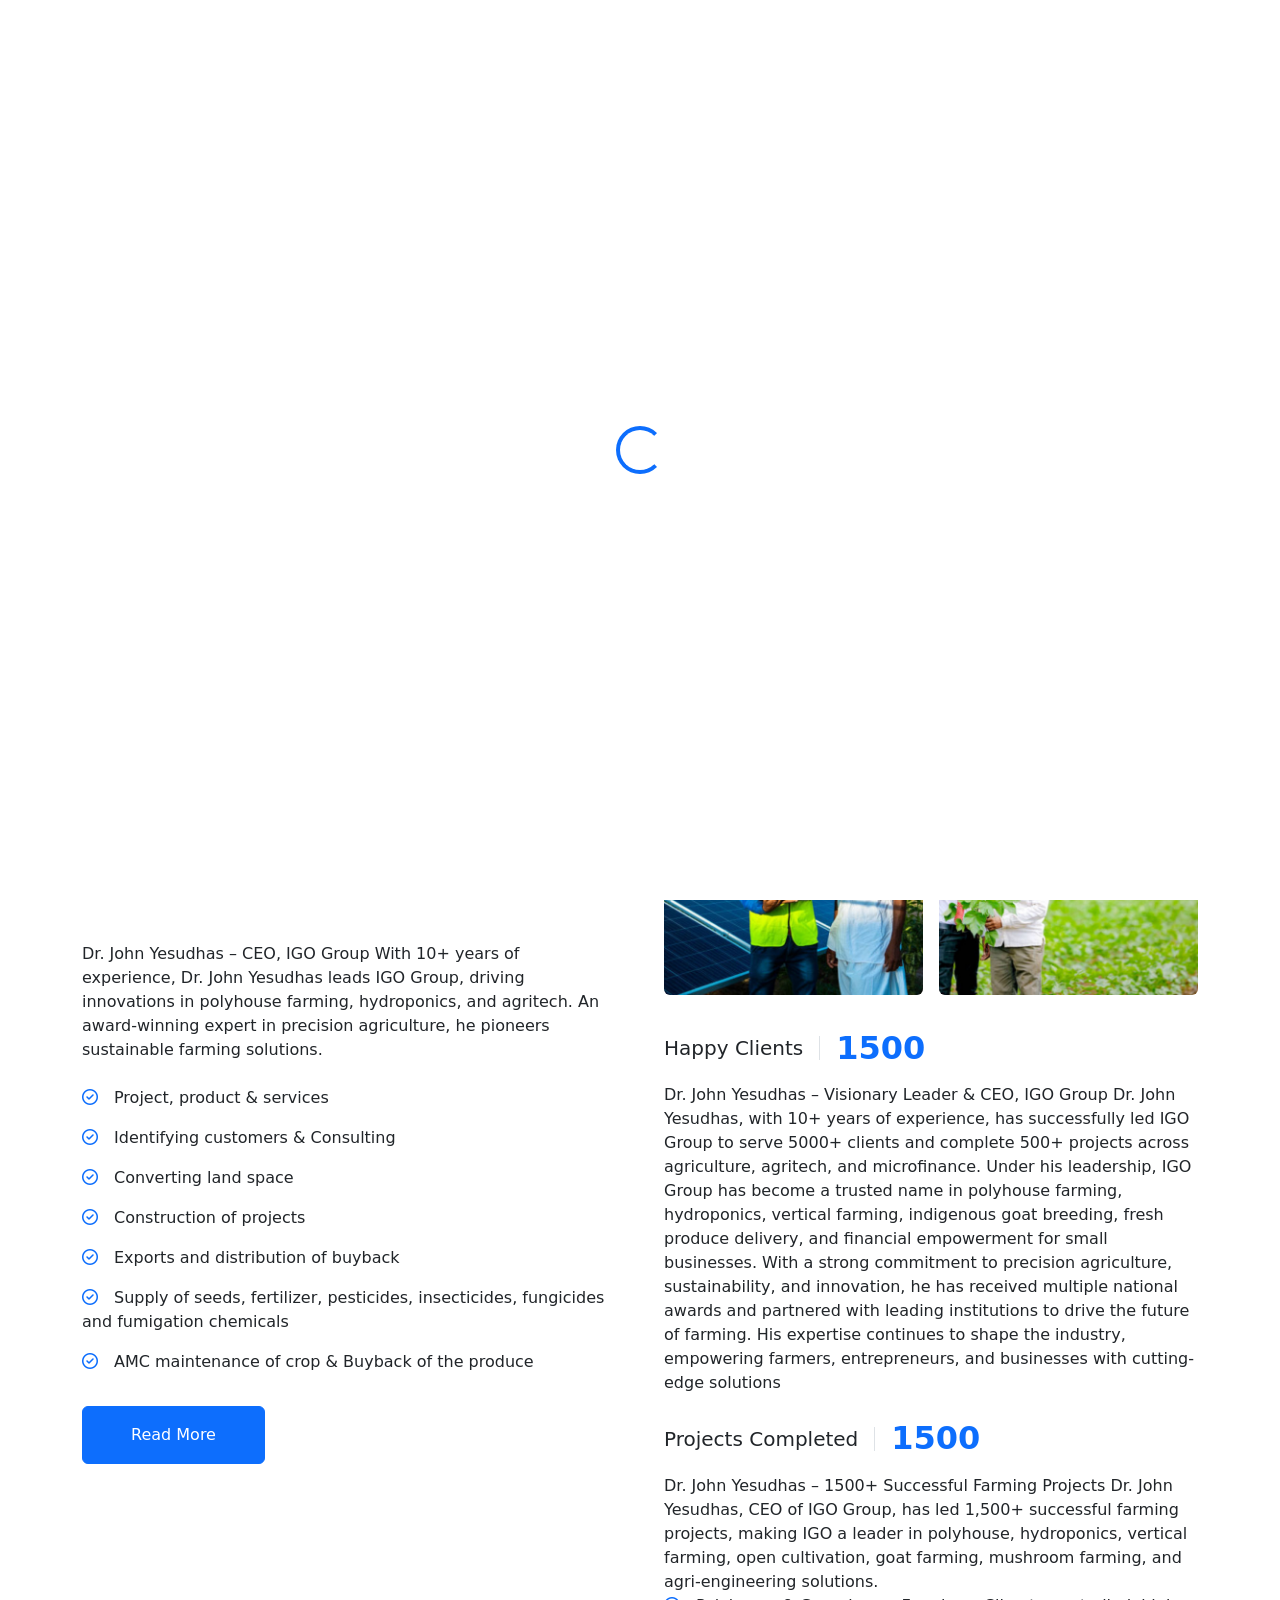
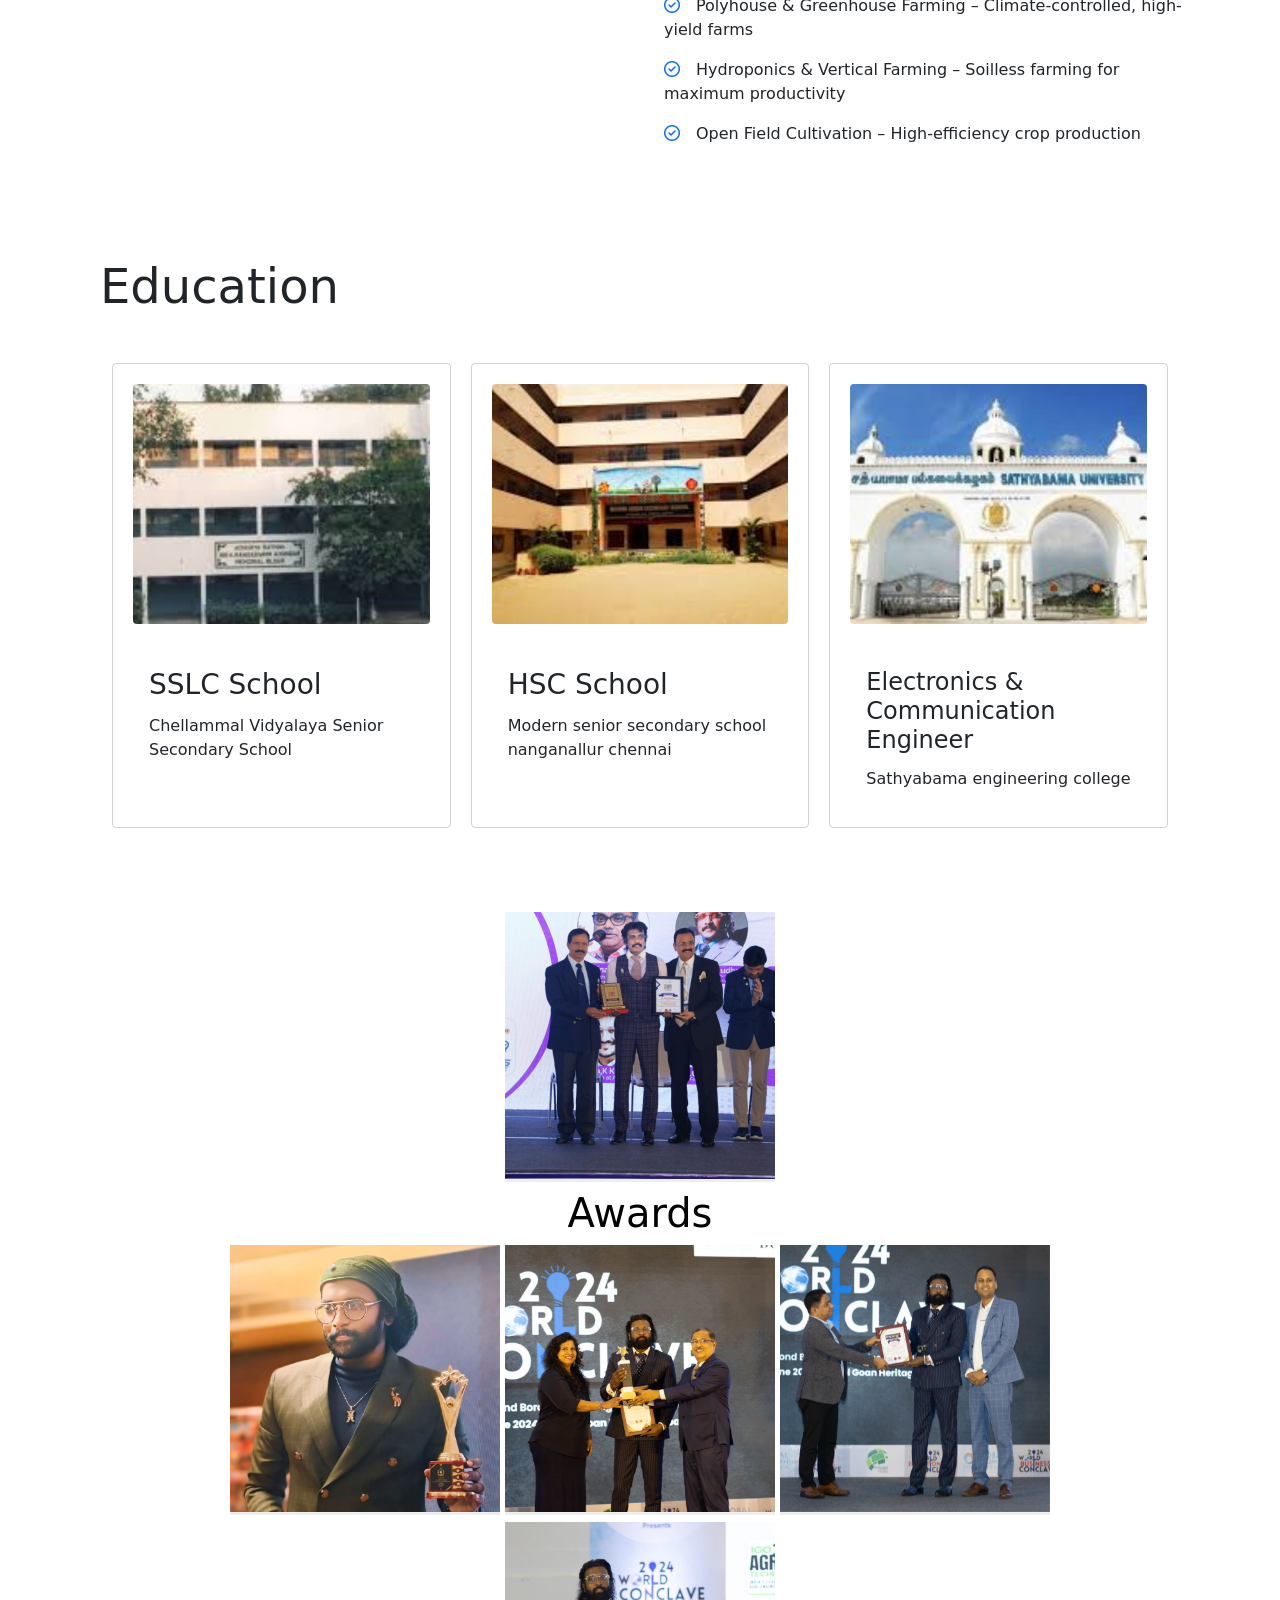
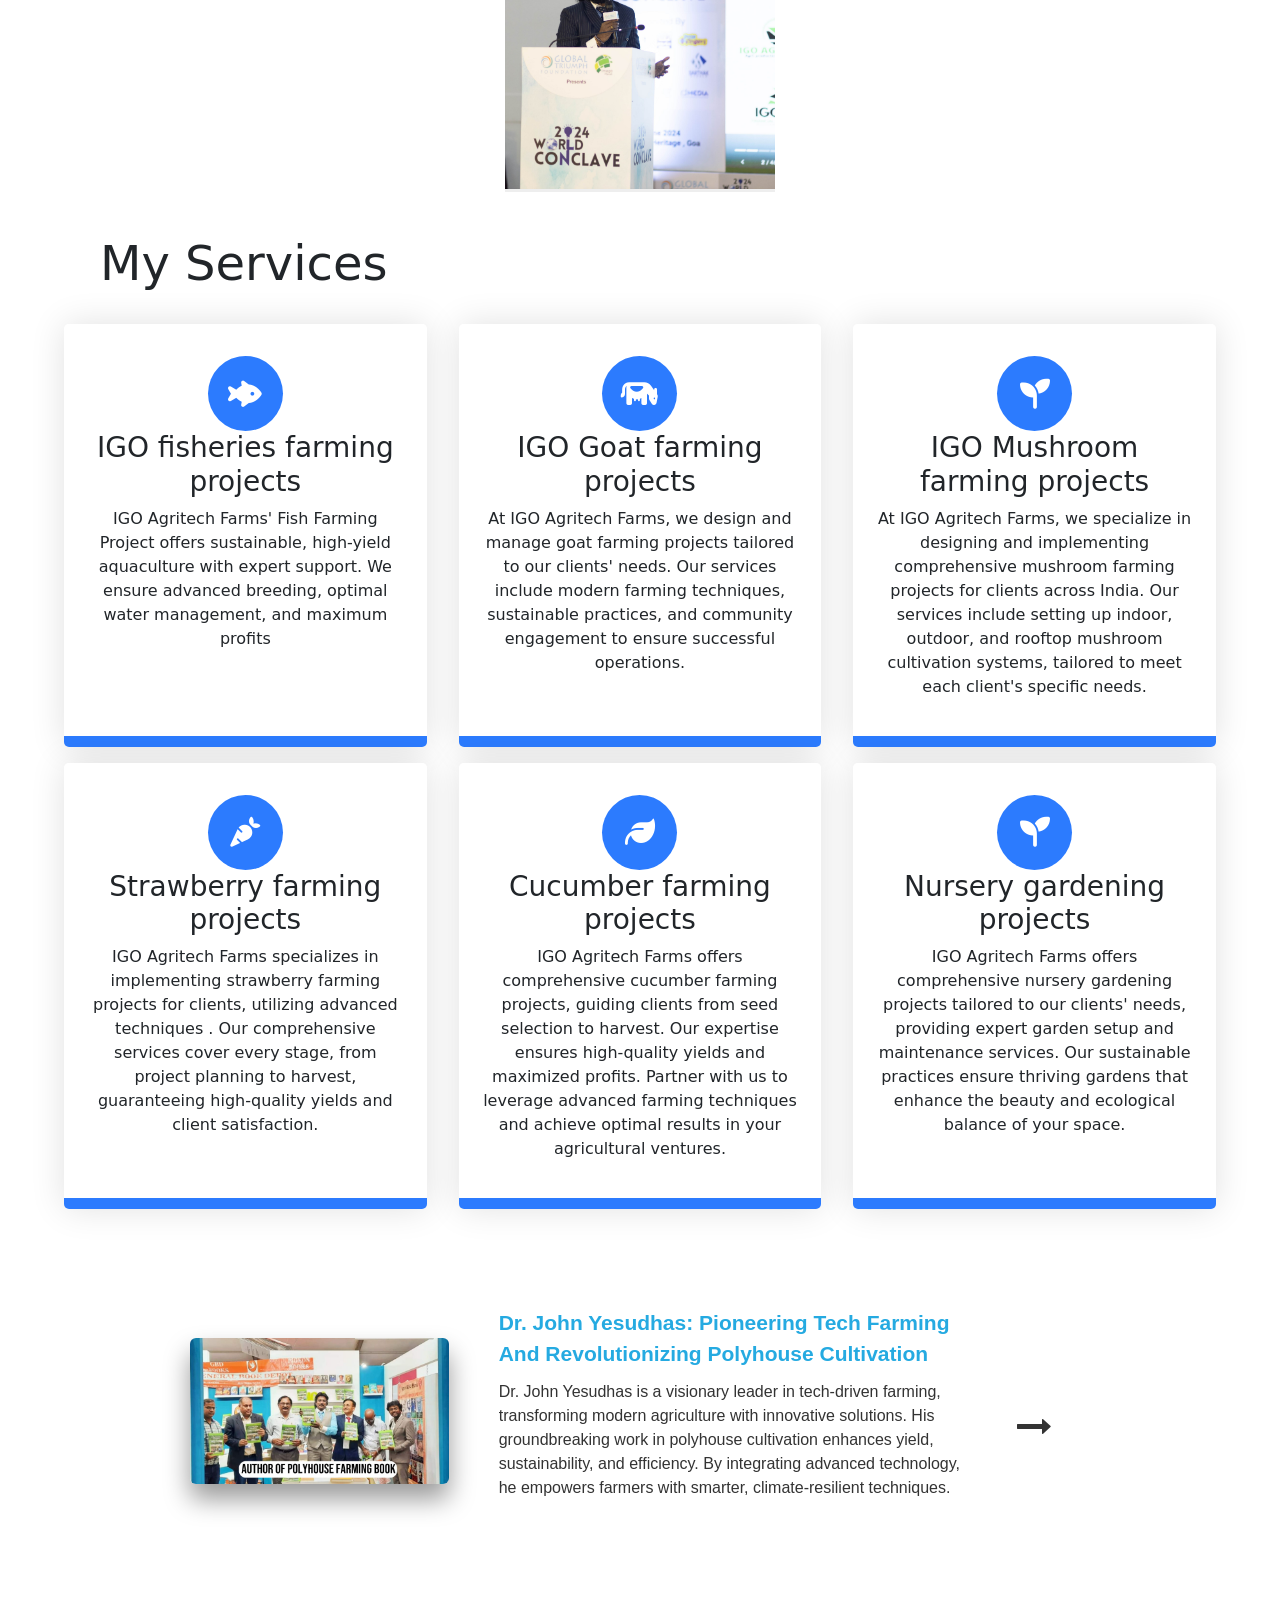
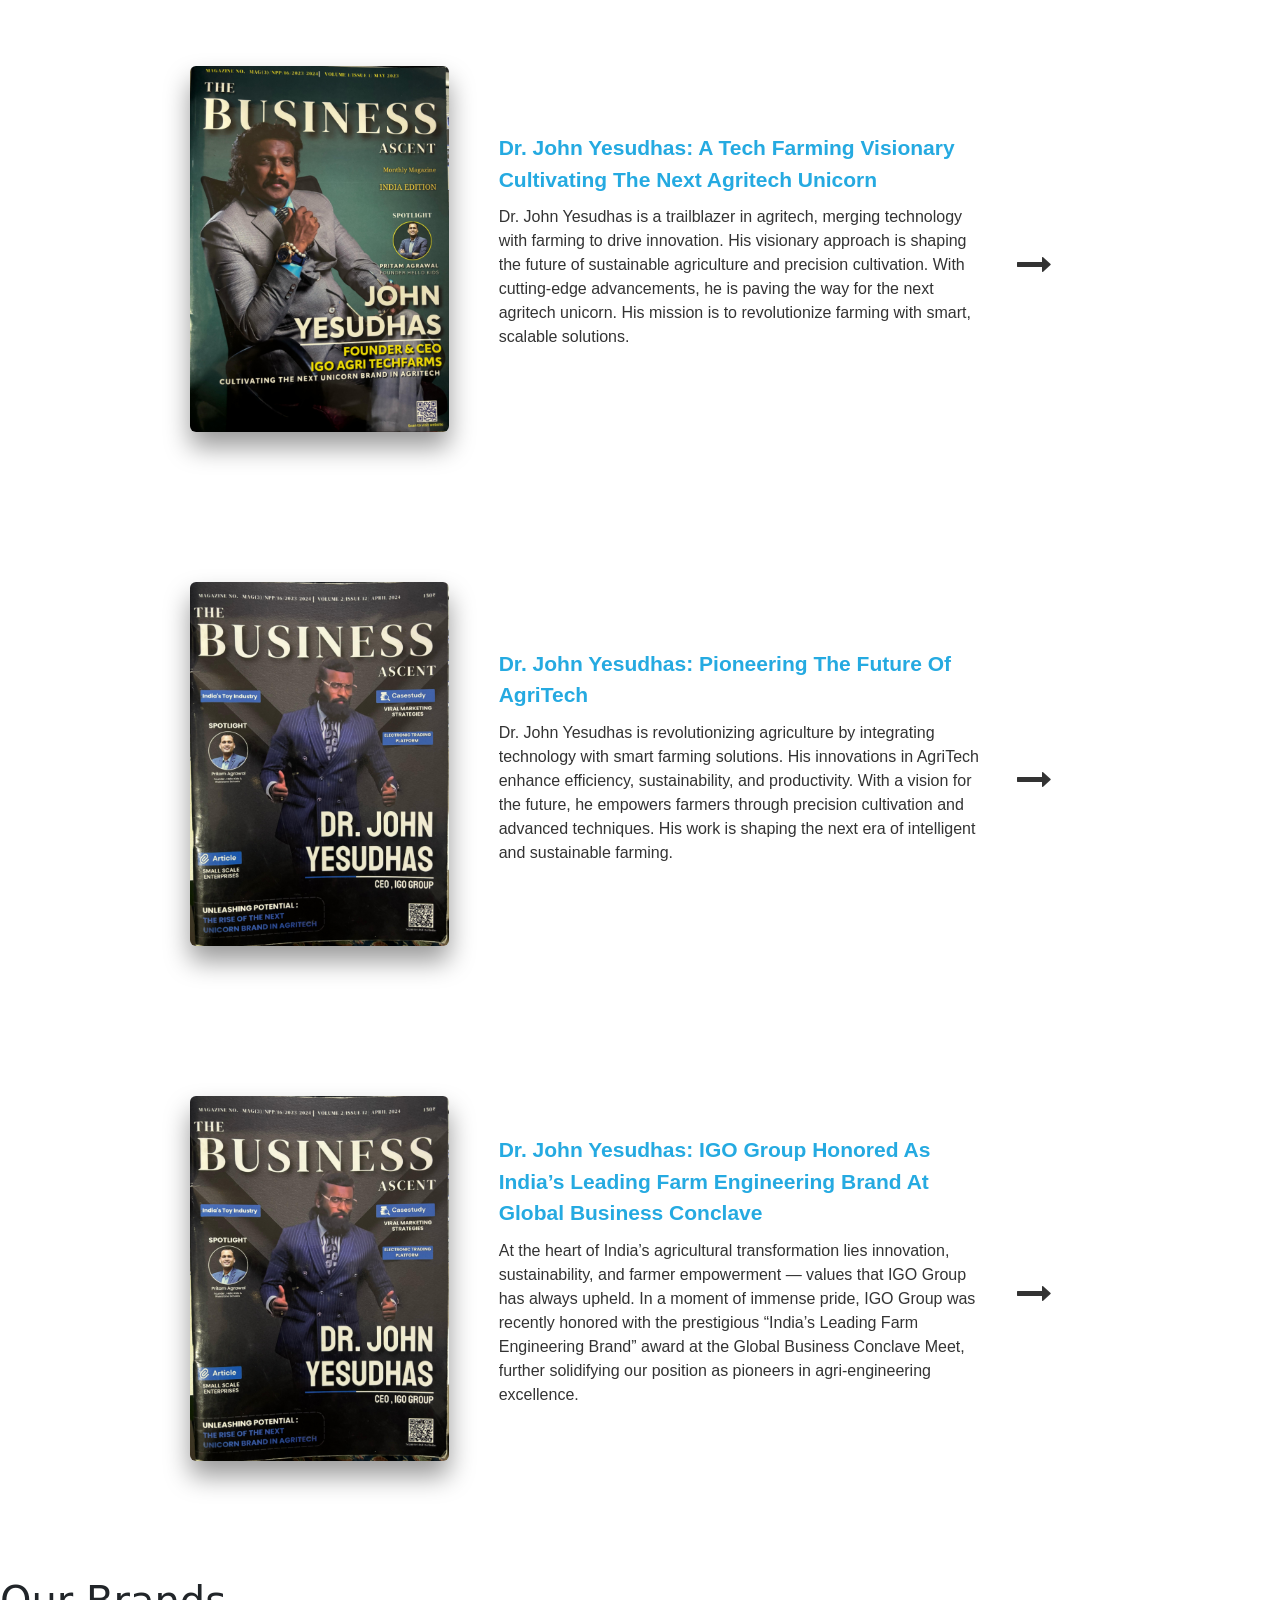
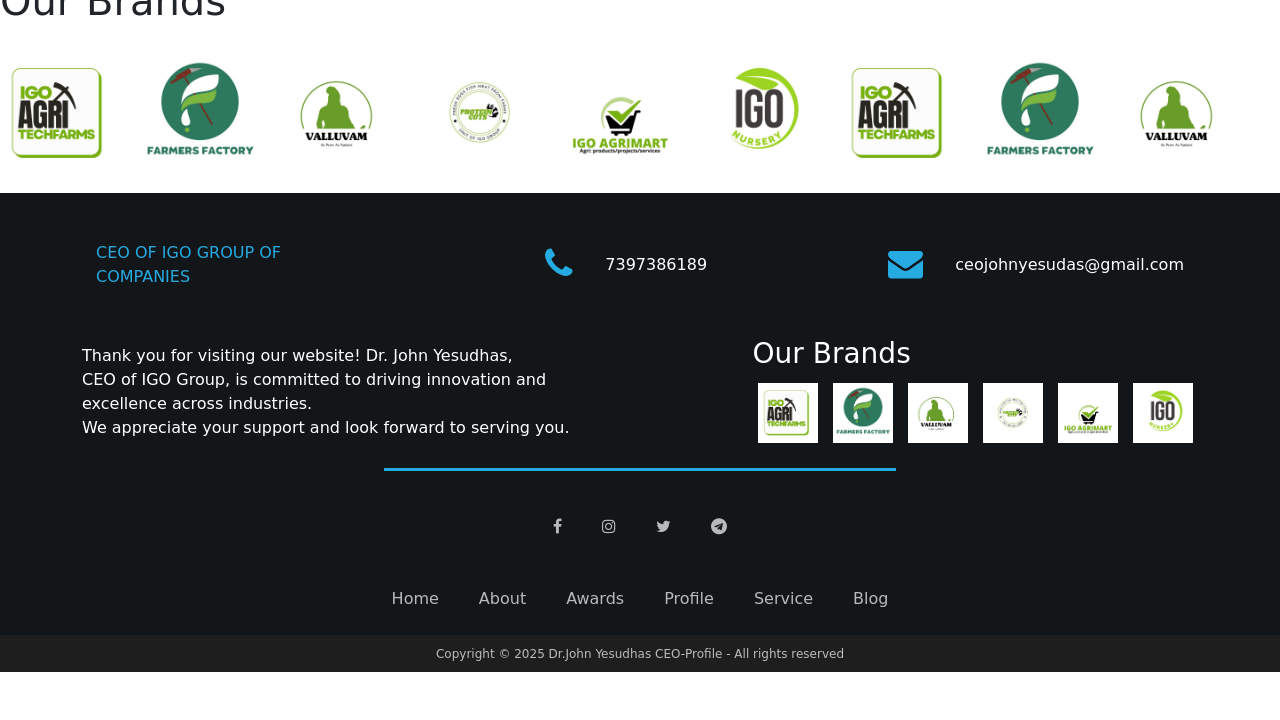
==== index.html @ 080559df "Update index.html" ====
<!DOCTYPE html>
<html lang="en">

<head>
  <meta charset="utf-8">
  <title>Top agritech CEO in India|Top agribusiness leaders 2025|best ceo in agri sector</title>
  <meta name="keywords" content="Best CEO in agriculture industry,Famous agriculture entrepreneurs in India,Top agriculture influencers in India,Best agriculture company CEO,Agritech industry leaders in India,Leaders in Indian agritech,Indian agriculture industry leaders,best agritech startups in india,Influential people in agriculture,innovative agriculture companies,successful farmers in india,top agriculture companies in india">
  <meta content="width=device-width, initial-scale=1.0" name="viewport">
  <meta content="" name="johnyesudhas">
  <meta content="" name="ceodrjohnyesudhas">

  <!-- Favicon -->
  <link href="img/favicon.ico" rel="icon">

  <!-- Google Web Fonts -->
  <link rel="preconnect" href="https://fonts.googleapis.com">
  <link rel="preconnect" href="https://fonts.gstatic.com" crossorigin>
  <link href="https://fonts.googleapis.com/css2?family=Open+Sans:wght@400;500;600;700;800&display=swap"
    rel="stylesheet">

  <!-- Icon Font Stylesheet -->
  <link href="https://cdnjs.cloudflare.com/ajax/libs/font-awesome/5.10.0/css/all.min.css" rel="stylesheet">
  <link href="https://cdn.jsdelivr.net/npm/bootstrap-icons@1.4.1/font/bootstrap-icons.css" rel="stylesheet">

  <!-- Libraries Stylesheet -->
  <link href="lib/animate/animate.min.css" rel="stylesheet">
  <link href="lib/lightbox/css/lightbox.min.css" rel="stylesheet">
  <link href="lib/owlcarousel/assets/owl.carousel.min.css" rel="stylesheet">

  <!-- Customized Bootstrap Stylesheet -->
  <link href="css/bootstrap.min.css" rel="stylesheet">
  <link rel="stylesheet" href="https://fonts.googleapis.com/css2?family=Poppins:wght@400;500;600&amp;display=swap">

  <!-- Template Stylesheet -->
  <link href="css/style.css" rel="stylesheet">
  <link rel="stylesheet" href="https://cdn.jsdelivr.net/npm/bootstrap@5.3.0/dist/css/bootstrap.min.css">
  <link rel="stylesheet" href="https://cdnjs.cloudflare.com/ajax/libs/font-awesome/6.0.0-beta3/css/all.min.css">
  <link rel="stylesheet" href="https://fonts.googleapis.com/css2?family=Poppins:wght@400;500;600&amp;display=swap"
    rel="stylesheet">
  <link rel="stylesheet" href="https://cdnjs.cloudflare.com/ajax/libs/font-awesome/6.7.2/css/all.min.css">
    <link href="blog.css"  rel="stylesheet">

    <link rel="stylesheet" href="https://cdnjs.cloudflare.com/ajax/libs/font-awesome/4.7.0/css/font-awesome.min.css">


  <style>
    #brand-slider {
      overflow: hidden;
      padding: 20px 0;
      background: #fff;
      white-space: nowrap;
      position: relative;
    }

    .slider6 {
      display: flex;
      align-items: center;
      width: 100%;
    }

    .slider6-items {
      display: flex;
      gap: 20px;
      animation: marquee 20s linear infinite;
      /* Adjust speed here */
    }

    .slider6-items img {
      width: 120px;
      /* Adjust size as needed */
      height: auto;
      object-fit: contain;
    }

    /* Smooth scrolling animation */
    @keyframes marquee {
      from {
        transform: translateX(0);
      }

      to {
        transform: translateX(-50%);
      }
    }

    #col {
      color: white;
    }


    #education {
      --space: 1.25rem;
      width: 90%;
      margin: 2rem auto;
      display: grid;
      gap: var(--space);
      grid-template-columns: repeat(auto-fill, minmax(20rem, 1fr));
    }

    .card {
      width: 100%;
      cursor: default;
      padding: var(--space);
      border-radius: 0.25rem;
      background-color: var(--sdcolor);
      transition: transform 0.3s ease-in-out;
    }

    .card:hover {
      transform: translateY(-0.5rem);
    }

    .card-img {
      width: 100%;
      height: 15rem;
      overflow: hidden;
      position: relative;
      border-radius: 0.25rem;
    }

    .card-img img {
      width: 100%;
      height: 100%;
      display: block;
      object-fit: cover;
      object-position: center;
    }

    .card-img figcaption {
      background-color: var(--ttcolor);
      color: var(--sdcolor);
      font-size: 0.85rem;
      padding: 0.5rem 0.75rem;
      width: 100%;
      position: absolute;
      bottom: 0;
    }

    .card-title {
      text-transform: capitalize;
      margin: 0.75rem 0;
    }

    .container1 {
      width: 100%;
      max-width: 870px;
      margin: 0 auto;
    }

    .about-awardsbox {
      margin: 20px;
      color: black;
    }

    .grid2 {
      border-radius: 8px;
      background: url(http://api.thumbr.it/whitenoise-361x370.png?background=d6d6d6ff&noise=626262&density=18&opacity=36);
      overflow: hidden;
      width: 100%;
      max-width: 1920px;
      list-style: none;
      text-align: center;
      box-sizing: border-box;
      -moz-box-sizing: border-box;
      -webkit-box-sizing: border-box;
    }

    .grid2 figure {
      position: relative;
      z-index: 1;
      display: inline-block;
      overflow: hidden;
      margin: 0px;
      width: 270px;
      height: 270px;
      text-align: center;
    }

    .grid2 figure img {
      position: relative;
      display: block;
      margin: 0 auto;
    }

    .grid2 figure figcaption {
      /*text-transform: uppercase;*/
      font-size: 1.25em;
      -webkit-backface-visibility: hidden;
      backface-visibility: hidden;
    }

    .grid2 figure figcaption::before,
    .grid2 figure figcaption::after {
      pointer-events: none;
    }

    .grid2 figure figcaption,
    .grid2 figure a {
      position: absolute;
      top: 0;
      left: 0;
      width: 100%;
      height: 100%;
    }

    /* Anchor will cover the whole item by default */
    /* For some effects it will show as a button */
    .grid2 figure a {
      z-index: 1000;
      text-indent: 200%;
      white-space: nowrap;
      font-size: 0;
      opacity: 0;
    }

    .grid2 figure h2 {
      font-weight: 300;
    }

    .grid2 figure h2 span {
      font-weight: 800;
    }

    .grid2 figure h2,
    .grid2 figure p {
      margin: 0;
    }

    .grid2 figure p {
      padding-top: 20px;
      padding-left: 30px;
      padding-right: 30px;
      letter-spacing: 1.2px;
      font-size: 72.5%;
      font-weight: bold;
    }

    /*---------------*/
    /***** Oscar *****/
    /*---------------*/
    figure.effect-oscar {
      cursor: pointer;
    }

    figure.effect-oscar img {
      top: 50%;
    }

    figure.effect-oscar figcaption {
      /*-webkit-transition: background-color 0.75s;
	transition: background-color 0.75s;*/
      -webkit-transition: all 0.75s;
      transition: all 0.75s;
      background: rgba(90, 90, 90, 0.1);
    }

    figure.effect-oscar figcaption::before {
      position: absolute;
      top: 30px;
      right: 30px;
      bottom: 30px;
      left: 30px;
      border: 1px solid #e0e0e0;
      content: '';
    }

    figure.effect-oscar h2 {
      transform: scale(0);
      font-size: 3.438em;
      -webkit-transition: -webkit-transform 0.35s;
      transition: transform 0.35s;
      -webkit-transform: translate3d(0, 100%, 0);
      transform: translate3d(0, 100%, 0);
    }

    figure.effect-oscar figcaption::before,
    figure.effect-oscar p {
      opacity: 0;
      -webkit-transition: opacity 0.35s, -webkit-transform 0.35s;
      transition: opacity 0.35s, transform 0.35s;
      -webkit-transform: scale(0);
      transform: scale(0);
    }

    figure.effect-oscar:hover h2 {
      transform: scale(0);
      font-size: large;
      -webkit-transform: translate3d(0, 0, 0);
      transform: translate3d(0, 0, 0);
    }

    figure.effect-oscar:hover figcaption::before,
    figure.effect-oscar:hover p {
      opacity: 1;
      -webkit-transform: scale(1);
      transform: scale(1);
    }

    figure.effect-oscar:hover figcaption {
      background-color: rgba(255, 255, 255, .75);
      -webkit-transition: all 0.75s;
      transition: all 0.75s;
      transform: scale(1);
    }

    figure.effect-oscar:hover img {
      opacity: 0.1;
    }

    @media screen and (max-width: 41.5em) {
      .grid figure {
        width: 100%;
      }
    }

    #services {
      height: 100vh;
      width: 100%;
      display: grid;
    

    }

    .row {
      display: flex;
      flex-wrap: wrap;
    } 

     .column {
      width: 100%;
      padding: 0 1em 1em 1em;
      text-align: center;
    }

    .card7 {
      width: 100%;
      height: 100%;
      padding: 2em 1.5em;
      background: linear-gradient(#ffffff 50%, #2c7bfe 50%);
      background-size: 100% 200%;
      background-position: 0 2.5%;
      border-radius: 5px;
      box-shadow: 0 0 35px rgba(0, 0, 0, 0.12);
      cursor: pointer;
      transition: 0.5s;
    }

    #text-head {
      font-size: 20px;
      font-weight: 600;
      color: #1f194c;
      margin: 1em 0;
    }

    #text-content {
      color: #575a7b;
      font-size: 15px;
      line-height: 1.6;
      letter-spacing: 0.03em;
    }

    .icon-wrapper {
      background-color: #2c7bfe;
      position: relative;
      margin: auto;
      font-size: 30px;
      height: 2.5em;
      width: 2.5em;
      color: #ffffff;
      border-radius: 50%;
      display: grid;
      place-items: center;
      transition: 0.5s;
    }

    .card7:hover {
      background-position: 0 100%;
    }

    .card7:hover .icon-wrapper {
      background-color: #ffffff;
      color: #2c7bfe;
    }

    .card7:hover h3 {
      color: #ffffff;
    }

    .card7:hover p {
      color: #f0f0f0;
    }

    @media screen and (min-width: 768px) {
      section {
        padding: 0 2em;
      }

      .column {
        flex: 0 50%;
        max-width: 50%;
      }
    }

    @media screen and (min-width: 992px) {
      section {
        padding: 1em 3em;
      }

      .column {
        flex: 0 0 33.33%;
        max-width: 33.33%;
      }
    }
    
    .img-blog {
    width: 100%;
    vertical-align: middle;

}

.blog-item img {
    display: block;
}

.blog-item a {
    display: flex;
    padding: 50px;
    overflow: hidden;
    align-items: center;
    max-width: 1000px;
    margin: auto;
    color: #333;
    font-family: 'Lato', sans-serif;
    font-size: 16px;
    border-radius: 6px;
    margin-bottom: 50px;
    text-decoration: none;
    -webkit-transition: all .3s ease;
    transition: all .3s ease;
}

.blog-item a:hover {
    box-shadow: 0 10px 50px 0 rgba(0, 0, 0, 0.2);
    -webkit-transition: all .3s ease;
    transition: all .3s ease;
}

.blog-item .icon {
    width: 35%;
    object-fit: cover;
    margin-right: 50px;
    border-radius: 6px;
    overflow: hidden;
    box-shadow: 0 15px 26px rgba(0, 0, 0, 0.4);
}

.blog-item .content {
    width: 65%;
}

.blog-item .content .title {
    font-size: 21px;
    text-transform: capitalize;
    color: #25aae1;
    font-weight: 600;
    font-family: 'Lato', sans-serif;
}



.blog-item .content .title .blog-date {
    font-size: 12px;
    margin-left: 20px;
    color: #333;
    font-family: 'Lato', sans-serif;
}

.blog-item .content .title .blog-date:before {
    content: '/';
    color: #2bb673;
    font-size: 25px;
    top: auto;
    position: relative;
    margin-right: 10px;
}

.blog-item .content .rounded {
    margin-left: 0;
    margin-top: 10px;
    margin-bottom: 10px;
}

.blog-item .item-arrow {
    height: 20px;
    width: 15%;
    position: relative;
    text-align: center;
    font-size: 35px;
    left: 0;
    -webkit-transition: all .3s ease;
    transition: all .3s ease;
}

.blog-item a:hover>.item-arrow {
    /*padding-left: 40px;*/
    color: #25aae1;
    left: 30px;
    -webkit-transition: all .3s ease;
    transition: all .3s ease;
}

.rounded {

    border-radius: 6px;
    background-image: linear-gradient(to right, #25aae1, #40e495);
    /* background: #2bb769; */
    margin-left: 0;
    margin-top: 10px;
    margin-bottom: 10px;
}

@media screen and (max-width: 768px) {

    #p-content1 {
        margin: 0;
        /* Removes default margin */
        padding-right: 20px;
        /* Adds spacing */
        max-width: 100% !important;
        /* Adjust width to balance layout */
    }

    .blog-item .content {
        width: 100%;
        margin-top: 35px;
    }

    .blog-item .content .title {
        font-size: 18px;
    }

    .blog-item .item-arrow {
        margin: auto;
    }

    .blog-item .icon {
        width: 100%;
    }

    .blog-item .icon img {
        width: 100%;
        height: 150px;
        object-fit: cover;
    }

    .blog-item {
        width: 92%;
        margin: auto;
    }

    .blog-item a {
        display: block;
        padding: 30px;
    }

    .head-blog {
        text-align: center;
        text-transform: uppercase;
        margin-top: 13px;
        margin-bottom: auto;

    }

}
a {
    text-decoration: none;
    outline: none !important;
    color: #fff;
}

.border-shape1 {
    background: #25AAE1;
    color: #fff;
    display: block;
    height: 3px;
    left: 0;
    margin: 20px auto;
    position: relative;
    right: 0;
    text-align: center;
    top: 0;
    width: 80px;
}

.border-shape1:before {
    background: #25aae1;
    bottom: 0;
    content: "";
    height: 1px;
    left: 80px;
    margin: 0 auto;
    position: absolute;
    text-align: center;
    top: 1px;
    width: 100px;
}

.border-shape1::after {
    background: #25AAE1;
    bottom: 0;
    content: "";
    height: 1px;
    margin: 0 auto;
    position: absolute;
    right: 80px;
    text-align: center;
    top: 1px;
    width: 100px;
}


/*FOOTER*/
footer {
    width: 100%;
    background-color: #121619;
    color: #fff;
}

.top_header1 {
    padding: 2rem;
    display: flex;
    align-items: center;
    justify-content: center;
    position: relative;
}

.top_header1 section {
    display: flex;
    align-items: center;
    justify-content: center;
    width: 100%;
}

.top_header1 span {
    padding: 0 1rem;
}

.top_header1 .fa {
    color: #25aae1;
    font-size: 35px;
}

footer .border-shape1 {
    width: 40%;
}
/* 
footer .border-shape::before {
    width: 100%;
    left: 120px;
}

footer .border-shape::after {
    width: 100%;
    right: 120px;
} */

footer .bottom_content section {
    padding: 1.5rem 2rem;
    display: flex;
    align-items: center;
    justify-content: Center;
}

.bottom_content a {
    margin: 0 20px;
    color: rgba(255, 255, 255, 0.7);
    transition: 0.5s;
}

.bottom_content a:hover {
    color: #25AAE1;
}


.copyright {
    padding: 0.8em 0;
    background-color: #1e1e1e;
    text-align: center;
    color: rgba(255, 255, 255, 0.7);
    font-size: 12px;
}




@media (max-width:820px) {
    .top_header1 {
        padding: 1rem;
        display: block;
    }
    

    .top_header1 section {
        margin: 40px 0;
        align-items: left;
        justify-content: left;
    }

    footer .bottom_content section {
        padding: 1rem;
        display: block;
    }

    footer .bottom_content section a {
        padding: 1rem;
        font-size: 12px;
        margin: 0 5px;
        display: inline-block;
    }
}
.p-brand1 .container {
display: flex;
align-items: center;
justify-content: space-between;
flex-wrap: wrap; /* Ensures responsiveness */
}

#p-content1 {
margin: 0; /* Removes default margin */
padding-right: 20px; /* Adds spacing */
max-width: 50%; /* Adjust width to balance layout */
}

.p-brand1 img {
margin: 5px; /* Adds spacing between images */
}

/* Hide navbar when scrolling */
.hidden-navbar {
  transform: translateY(-100%);
  transition: transform 0.3s ease-in-out;
}

/* Mobile Navbar - Hidden by default */
@media (max-width: 991px) {
  #navbarCollapse {
    position: absolute;
    top: 60px;
    left: 0;
    width: 100%;
    background: white;
    box-shadow: 0 2px 10px rgba(0, 0, 0, 0.1);
    padding: 10px;
    display: none; /* Hide menu initially */
  }

  /* Show navbar when toggled */
  .show-navbar #navbarCollapse {
    display: block;
  }

  /* ☰ Menu Button Styling */
  .navbar-toggler {
    display: block;
    font-size: 24px;
    cursor: pointer;
  }

  /* ❌ Close Button */
  .btn-close {
    position: absolute;
    top: 10px;
    right: 15px;
    font-size: 20px;
    cursor: pointer;
  }
}
  </style>
</head>

<body data-bs-spy="scroll" data-bs-target=".navbar" data-bs-offset="51">
  <!-- Spinner Start -->
  <div id="spinner"
    class="show bg-white position-fixed translate-middle w-100 vh-100 top-50 start-50 d-flex align-items-center justify-content-center">
    <div class="spinner-border text-primary" style="width: 3rem; height: 3rem;" role="status">
      <span class="sr-only">Loading...</span>
    </div>
  </div>
  <!-- Spinner End -->


  <!-- Navbar Start -->

  <nav class="navbar navbar-expand-lg bg-white navbar-light fixed-top shadow py-lg-0 px-4 px-lg-5" id="mainNavbar">
    <div class="container-fluid">
      
      <!-- Mobile Brand -->
      <a href="index.html" class="navbar-brand d-block d-lg-none">
        <h1 class="text-primary fw-bold m-0">CEO Profile</h1>
      </a>
  
      <!-- ☰ Menu Button (Initially Visible) -->
      <button class="navbar-toggler d-lg-none" id="navToggler">
        <span class="navbar-toggler-icon"></span>
      </button>
  
      <!-- ❌ Close Button (Initially Hidden) -->
      <button class="btn-close d-none" id="closeNav"></button>
  
      <!-- Navbar Links -->
      <div class="collapse navbar-collapse" id="navbarCollapse">
        <ul class="navbar-nav ms-auto">
          <li class="nav-item"><a href="#home" class="nav-link page-link">Home</a></li>
          <li class="nav-item"><a href="#about" class="nav-link page-link">About</a></li>
          <li class="nav-item"><a href="#awards" class="nav-link page-link">Awards</a></li>
        </ul>
  
        <!-- Center Profile (Desktop Only) -->
        <a href="index.html" class="navbar-brand bg-secondary py-2 px-4 mx-3 d-none d-lg-block text-center">
          <h1 class="text-primary fw-bold m-0">Profile</h1>
        </a>
  
        <ul class="navbar-nav me-auto">
          <li class="nav-item"><a href="#igo-services" class="nav-link page-link">Services</a></li>
          <li class="nav-item"><a href="#blog" class="nav-link page-link">Blog</a></li>
        </ul>
      </div>
    </div>
  </nav>
<script>
  let lastScrollTop = 0;
const navbar = document.getElementById("mainNavbar");
const toggler = document.getElementById("navToggler");
const closeNav = document.getElementById("closeNav");
const navbarCollapse = document.getElementById("navbarCollapse");

// Hide navbar when scrolling down
window.addEventListener("scroll", function () {
  let currentScroll = window.scrollY;
  if (currentScroll > lastScrollTop) {
    navbar.classList.add("hidden-navbar");
  } else {
    navbar.classList.remove("hidden-navbar");
  }
  lastScrollTop = currentScroll;
});

// Show navbar when clicking the menu button (☰)
toggler.addEventListener("click", function () {
  navbarCollapse.style.display = "block"; // Show the menu
  toggler.classList.add("d-none"); // Hide ☰ button
  closeNav.classList.remove("d-none"); // Show ❌ button
});

// Hide navbar when clicking the close button (❌)
closeNav.addEventListener("click", function () {
  navbarCollapse.style.display = "none"; // Hide the menu
  closeNav.classList.add("d-none"); // Hide ❌ button
  toggler.classList.remove("d-none"); // Show ☰ button
});

// Ensure navbar is always visible on desktop
window.addEventListener("resize", function () {
  if (window.innerWidth > 991) {
    navbarCollapse.style.display = "block"; // Show menu on desktop
    toggler.classList.add("d-none"); // Hide ☰ button on desktop
    closeNav.classList.add("d-none"); // Hide ❌ button on desktop
  } else {
    navbarCollapse.style.display = "none"; // Hide menu on mobile
    toggler.classList.remove("d-none"); // Show ☰ button on mobile
  }
});

</script>  
  
  
  <!-- Navbar End -->


  <!-- Header Start -->
  <div class="container-fluid bg-light my-6 mt-0" id="home">
    <div class="container">
      <div class="row g-5 align-items-center">
        <div class="col-lg-6 py-6 pb-0 pt-lg-0">
          <h3 class="text-primary mb-3" id="col">I'm</h3>
          <h1 class="display-3 mb-3">Dr.John Yesudhas</h1>
          <h2 class="typed-text-output d-inline"></h2>
          <div class="typed-text d-none"> CEO of IGO Group,Techfarming Expert,IGMA CORE Committee
          </div>
          <div class="d-flex align-items-center pt-5">
            <!-- <a href="" class="btn btn-primary py-3 px-4 me-5">Download CV</a> -->
            <div class="d-flex align-items-center pt-5">
              <button type="button" class="btn-play" data-bs-toggle="modal"
                data-src="https://www.youtube.com/embed/Gy44COGEGD0" data-bs-target="#videoModal">
                <span></span>
              </button>
              <h5 class="ms-4 mb-0 d-none d-sm-block">Play Video</h5>
            </div>

            <div class="modal modal-video fade" id="videoModal" tabindex="-1" aria-labelledby="exampleModalLabel"
              aria-hidden="true">
              <div class="modal-dialog">
                <div class="modal-content rounded-0">
                  <div class="modal-header">
                    <h3 class="modal-title" id="exampleModalLabel">YouTube Video</h3>
                    <button type="button" class="btn-close" data-bs-dismiss="modal" aria-label="Close"></button>
                  </div>
                  <div class="modal-body">
                    <div class="ratio ratio-16x9">
                      <iframe class="embed-responsive-item" src="" id="video" allow="autoplay"
                        allowscriptaccess="always" allowfullscreen></iframe>
                    </div>
                  </div>
                </div>
              </div>
            </div>

          </div>
        </div>
        <div class="col-lg-6">
          <img class="img-fluid" src="img/profile.jpg" alt="">
        </div>
      </div>

    </div>
  </div>

  <!-- Header End -->


  <!-- Video Modal Start -->
  <script>
    document.addEventListener("DOMContentLoaded", function() {
      var videoModal = document.getElementById("videoModal");
      var videoIframe = document.getElementById("video");

      videoModal.addEventListener("show.bs.modal", function(event) {
        var button = event.relatedTarget; // Get button that triggered the modal
        var videoSrc = button.getAttribute("data-src"); // Get video URL

        if (videoSrc) {
          videoIframe.src = videoSrc + "?autoplay=1&rel=0&modestbranding=1";
        }
      });

      videoModal.addEventListener("hidden.bs.modal", function() {
        videoIframe.src = ""; // Stop video when modal closes
      });
    });
  </script>

  <!-- Video Modal End -->


  <!-- About Start -->
  <div class="container-xxl py-6" id="about">
    <div class="container">
        <div class="row g-5">
            <div class="col-lg-6 wow fadeInUp" data-wow-delay="0.1s">
                <div class="d-flex align-items-center mb-5">
                    <div class="years flex-shrink-0 text-center me-4">
                        <h1 class="display-1 mb-0">10</h1>
                        <h5 class="mb-0">Years</h5>
                    </div>
                    <h3 class="lh-base mb-0">of working experience in agriculture</h3>
                </div>
                <p class="mb-4">Dr. John Yesudhas – CEO, IGO Group With 10+ years of experience, Dr. John Yesudhas leads IGO Group, driving innovations in polyhouse farming, hydroponics, 
                  and agritech. An award-winning expert in precision agriculture, he pioneers sustainable farming solutions.</p>
                <p class="mb-3"><i class="far fa-check-circle text-primary me-3"></i>Project, product & services</p>
                <p class="mb-3"><i class="far fa-check-circle text-primary me-3"></i>Identifying customers & Consulting</p>
                <p class="mb-3"><i class="far fa-check-circle text-primary me-3"></i>Converting land space</p>
                <p class="mb-3"><i class="far fa-check-circle text-primary me-3"></i>Construction of projects</p>
                <p class="mb-3"><i class="far fa-check-circle text-primary me-3"></i>Exports and distribution of buyback</p>
                <p class="mb-3"><i class="far fa-check-circle text-primary me-3"></i>Supply of seeds, fertilizer, pesticides, insecticides, fungicides and fumigation chemicals</p>
                <p class="mb-3"><i class="far fa-check-circle text-primary me-3"></i>AMC maintenance of crop & Buyback of the produce</p>
                <a class="btn btn-primary py-3 px-5 mt-3" href="">Read More</a>
            </div>
            <div class="col-lg-6 wow fadeInUp" data-wow-delay="0.5s">
                <div class="row g-3 mb-4">
                    <div class="col-sm-6">
                        <img class="img-fluid rounded" src="img/client1.jpg" alt="">
                    </div>
                    <div class="col-sm-6">
                        <img class="img-fluid rounded" src="img/client2.jpg" alt="">
                    </div>
                </div>
                <div class="d-flex align-items-center mb-3">
                    <h5 class="border-end pe-3 me-3 mb-0">Happy Clients</h5>
                    <h2 class="text-primary fw-bold mb-0" data-toggle="counter-up">1500</h2>
                </div>
                <p class="mb-4">Dr. John Yesudhas – Visionary Leader & CEO, IGO Group Dr. John Yesudhas, with 10+ years of experience, has successfully led IGO Group to serve 5000+ clients and complete 500+ projects across agriculture,
                   agritech, and microfinance. Under his leadership, IGO Group has become a trusted name in polyhouse farming, hydroponics, vertical farming, indigenous goat breeding, fresh produce delivery, and financial empowerment for small businesses.
                   With a strong commitment to precision agriculture, sustainability, and innovation,
                    he has received multiple national awards and partnered with leading institutions to
                     drive the future of farming. His expertise continues to shape the industry, empowering
                      farmers, entrepreneurs, and businesses with cutting-edge solutions</p>
                <div class="d-flex align-items-center mb-3">
                    <h5 class="border-end pe-3 me-3 mb-0">Projects Completed</h5>
                    <h2 class="text-primary fw-bold mb-0" data-toggle="counter-up">1500</h2>
                </div>
                <p class="mb-0">Dr. John Yesudhas – 1500+ Successful Farming Projects Dr. John Yesudhas, CEO of IGO Group, has led 1,500+ successful farming projects, making IGO a leader in polyhouse, hydroponics,
                   vertical farming, open cultivation, goat farming, mushroom farming, and agri-engineering
                    solutions.</p>
                    <p class="mb-3"><i class="far fa-check-circle text-primary me-3"></i>Polyhouse & Greenhouse Farming – Climate-controlled, high-yield farms</p>
                <p class="mb-3"><i class="far fa-check-circle text-primary me-3"></i>Hydroponics & Vertical Farming – Soilless farming for maximum productivity</p>
                <p class="mb-3"><i class="far fa-check-circle text-primary me-3"></i>Open Field Cultivation – High-efficiency crop production</p>
            </div>
        </div>
    </div>
</div>
  <!-- About End -->


  <!-- Expertise Start -->
  <h1 class="display-5 mb-0" style="margin-left: 100px;">Education</h1>

  <section id="education">
    <article class="card">
      <figure class="card-img">
        <img src="img/scl1.jpg" />
      </figure>
      <div class="card-body">
        <h3 class="card-title" style="font-size: 28px;">SSLC School</h3>
        <p class="card-text">Chellammal Vidyalaya Senior Secondary School</p>
      </div>
    </article>


    <article class="card">
      <figure class="card-img">
        <img src="img/scl2.jpg" />
      </figure>
      <div class="card-body">
        <h3 class="card-title" style="font-size: 28px;">HSC School</h3>
        <p class="card-text">Modern senior secondary school nanganallur chennai</p>
      </div>
    </article>

    <article class="card">
      <figure class="card-img">
        <img src="img/clg.jpg" />

      </figure>
      <div class="card-body">
        <h4 class="card-title"> Electronics & communication engineer</h4>
        <p class="card-text">Sathyabama engineering college</p>
      </div>
    </article>
  </section>
  <!-- Expertise End -->
  <section id="awards">
    <!--awards-->
    <div class="container1">
      <div class="about-awardsbox">
        <div class="grid2">
          <figure class="effect-oscar">
            <figcaption>
              <img src="img/award.jpg" style="height:100%;margin-top:-138px;margin-bottom: -45px;" />
              <p>BEST CEO OF THE YEAR 2023
                <br><br>- BEST EMERGING CEO AWARD
              </p>
            </figcaption>
          </figure>
          <h1>Awards</h1>
          <figure class="effect-oscar">
            <figcaption>
              <img src="img/award1.jpg" style="height:100%;margin-top:-138px;" />
              <p>BEST INNOVATIVE AGRI ENGINEERING BRAND
                <br>- MSME AWARDS
              </p>
            </figcaption>
          </figure>
          <figure class="effect-oscar">
            <figcaption>
              <img src="img/award2.jpg" style="height:100%;margin-top:-138px;" />
              <p>INDIAS LEADING AGRI ENGINEERING BRAND
                <br>- INDIA TRADE AWARDS
              </p>
            </figcaption>
          </figure>
          <figure class="effect-oscar">
            <figcaption>
              <img src="img/award3.jpg" style="height:100%;margin-top:-138px;" />
              <p>BEST ENTREPRENEUR OF THE YEAR IN AGRI ENGINEERING
                <br>- SISI AWARDS
              </p>
            </figcaption>
          </figure>
          <figure class="effect-oscar">
            <figcaption>
              <img src="img/award4.jpg" style="height:100%;margin-top:-138px;" />
              <p>BEST EMERGING AGRI ENGINEERING COMPANY OF THE YEAR
                <br>- NATIONAL SERVICE EXCELLENCE AWARDS
              </p>
            </figcaption>
          </figure>
        </div>
      </div>
    </div>
  </section>
  <!--awards end-->

  <!-- Service Start -->
  <h1 class="display-5 mb-3" style="margin-left: 100px;">My Services</h1>

  <section id="igo-services" style="margin-bottom: auto;display: flex;flex-wrap: wrap;">
    
    <div class="column">
      <div class="card7">
        <div class="icon-wrapper">
          <i class="fa-solid fa-fish-fins"></i>
        </div>
        <h3 class="text-head">IGO fisheries farming projects</h3>
        <p class="text-content">
          IGO Agritech Farms' Fish Farming Project offers sustainable, high-yield aquaculture
          with expert support. We ensure advanced breeding,
          optimal water management, and maximum profits
        </p>
      </div>
    </div>
    <div class="column">
      <div class="card7">
        <div class="icon-wrapper">
          <i class="fa-solid fa-cow"></i>
        </div>
        <h3 class="text-head">IGO Goat farming projects</h3>
        <p class="text-content">
          At IGO Agritech Farms, we design and manage goat farming projects tailored to our clients' needs.
          Our services include modern farming techniques, sustainable practices,
          and community engagement to ensure successful operations.
        </p>
      </div>
    </div>
    <div class="column">
      <div class="card7">
        <div class="icon-wrapper">
          <i class="fa-solid fa-seedling"></i>
        </div>
        <h3 class="text-head">IGO Mushroom farming projects</h3>
        <p class="text-content">
          At IGO Agritech Farms, we specialize in designing and implementing comprehensive mushroom farming
          projects for clients across India. Our services include setting up indoor, outdoor, and rooftop
          mushroom cultivation systems, tailored to meet each client's specific needs.
        </p>
      </div>
    </div>
    <div class="column">
      <div class="card7" style="/ margin-left: 10px; /">
        <div class="icon-wrapper">
          <i class="fa-solid fa-carrot"></i>
        </div>
        <h3 class="text-head">Strawberry farming projects</h3>
        <p class="text-content">
          IGO Agritech Farms specializes in implementing strawberry farming projects for clients, utilizing
          advanced techniques . Our comprehensive services cover every stage, from project planning to harvest,
          guaranteeing high-quality yields and client satisfaction.
        </p>
      </div>
    </div>
    <div class="column">
      <div class="card7">
        <div class="icon-wrapper">
          <i class="fa-solid fa-leaf"></i>
        </div>
        <h3 class="text-head">Cucumber farming projects</h3>
        <p class="text-content">
          IGO Agritech Farms offers comprehensive cucumber farming projects, guiding clients from seed selection
          to harvest. Our expertise ensures high-quality yields and maximized profits. Partner
          with us to leverage advanced farming techniques and achieve optimal results in your agricultural ventures.
        </p>
      </div>
    </div>
    <div class="column">
      <div class="card7">
        <div class="icon-wrapper">
          <i class="fa-solid fa-seedling"></i>
        </div>
        <h3 class="text-head">Nursery gardening projects</h3>
        <p class="text-content">
          IGO Agritech Farms offers comprehensive nursery gardening projects tailored to our clients' needs, providing
          expert garden setup and maintenance services.
          Our sustainable practices ensure thriving gardens that enhance the beauty and ecological balance of your
          space.
        </p>
      </div>
    </div>
</section>




  <section id="blog">
    <div class="blog-item">
          <a href="https://medium.com/@igoagritechfarms/dr-john-yesudhas-pioneering-tech-farming-and-revolutionizing-polyhouse-cultivation-309684a661aa">
              <div class="icon">
                  <img src="img/blog1.jpg" alt="" class="img-blog">
              </div>
              <div class="content">
                  <div class="title">Dr. John Yesudhas: Pioneering Tech Farming and Revolutionizing Polyhouse Cultivation
                      </span></div>
                  <div class="rounded"></div>
  
                  <p>
                      Dr. John Yesudhas is a visionary leader in tech-driven farming, transforming modern agriculture with innovative solutions. His groundbreaking work in polyhouse cultivation enhances yield, sustainability, and efficiency. By integrating advanced technology, he empowers farmers with smarter,
                      climate-resilient techniques.
                  </p>
              </div>
  
              <div class="item-arrow">
                  <i class="fa fa-long-arrow-right" aria-hidden="true"></i>
              </div>
          </a>
  
      </div>
  
      <div class="blog-item">
          <a href="https://medium.com/@igoagritechfarms/dr-john-yesudhas-a-tech-farming-visionary-cultivating-the-next-agritech-unicorn-53333b19423a">
              <div class="icon">
                  <img src="img/blog2.jpg" alt="" class="img-blog">
              </div>
              <div class="content">
                  <div class="title">Dr. John Yesudhas: A Tech Farming Visionary Cultivating the Next Agritech Unicorn</span></div>
                  <div class="rounded"></div>
  
                  <p>
                      Dr. John Yesudhas is a trailblazer in agritech, merging technology with farming to drive innovation. His visionary approach is shaping the future of sustainable agriculture and precision cultivation. With cutting-edge advancements, he is paving the
                      way for the next agritech unicorn. His mission is to revolutionize farming with smart, scalable solutions.
                  </p>
              </div>
  
              <div class="item-arrow">
                  <i class="fa fa-long-arrow-right" aria-hidden="true"></i>
              </div>
          </a>
  
      </div>
  
  
      <div class="blog-item">
          <a href="https://medium.com/@igoagritechfarms/dr-john-yesudhas-pioneering-the-future-of-agritech-a120998364b5">
              <div class="icon">
                  <img src="img/blog3.jpg" alt="" class="img-blog">
              </div>
              <div class="content">
                  <div class="title">Dr. John Yesudhas: Pioneering the Future of AgriTech</span></div>
                  <div class="rounded"></div>
  
                  <p>
                      Dr. John Yesudhas is revolutionizing agriculture by integrating technology with smart farming solutions. His innovations in AgriTech enhance efficiency, sustainability, and productivity. With a vision for the future, he empowers farmers through precision cultivation
                      and advanced techniques. His work is shaping the next era of intelligent and sustainable farming.
                  </p>
              </div>
  
              <div class="item-arrow">
                  <i class="fa fa-long-arrow-right" aria-hidden="true"></i>
              </div>
          </a>
  
      </div>
	<div class="blog-item">
          <a href="">
              <div class="icon">
                  <img src="img/blog3.jpg" alt="" class="img-blog">
              </div>
              <div class="content">
                  <div class="title">Dr. John Yesudhas: IGO Group Honored as India’s Leading Farm Engineering Brand at Global Business Conclave
</span></div>
                  <div class="rounded"></div>
  
                  <p>
                      At the heart of India’s agricultural transformation lies innovation, sustainability, and farmer empowerment — values that IGO Group has always 
			  upheld. In a moment of immense pride, IGO Group was recently honored with the prestigious “India’s Leading Farm Engineering Brand” 
			  award at the Global Business Conclave Meet, further solidifying our position as pioneers in agri-engineering excellence.


                  </p>
              </div>
  
              <div class="item-arrow">
                  <i class="fa fa-long-arrow-right" aria-hidden="true"></i>
              </div>
          </a>
  
      </div>

    </section>
  <h1 id="text-brand">Our Brands</h1>
  <section id="brand-slider">
    <div class="slider6">
      <div class="slider6-items">
        <img src="img/brand-1.jpg" alt="">
        <img src="img/brand-2.jpg" alt="">
        <img src="img/brand-3.jpg" alt="">
        <img src="img/brand-4.jpg" alt="">
        <img src="img/brand-5.jpg" alt="">
        <img src="img/brand-6.jpg" alt="">
        <!-- Duplicate images for smooth looping -->
        <img src="img/brand-1.jpg" alt="">
        <img src="img/brand-2.jpg" alt="">
        <img src="img/brand-3.jpg" alt="">
        <img src="img/brand-4.jpg" alt="">
        <img src="img/brand-5.jpg" alt="">
        <img src="img/brand-6.jpg" alt="">
      </div>
    </div>
  </section>
  <!-- Service End -->


  <!-- Projects Start -->
  <!-- <div class="container-xxl py-6 pt-5" id="project">
        <div class="container">
            <div class="row g-5 mb-5 align-items-center wow fadeInUp" data-wow-delay="0.1s">
                <div class="col-lg-6">
                    <h1 class="display-5 mb-0">My Projects</h1>
                </div>
                <div class="col-lg-6 text-lg-end">
                    <ul class="list-inline mx-n3 mb-0" id="portfolio-flters">
                        <li class="mx-3 active" data-filter="*">All Projects</li>
                       
                    </ul>
                </div>
            </div>
            <div class="row g-4 portfolio-container wow fadeInUp" data-wow-delay="0.1s">
                <div class="col-lg-4 col-md-6 portfolio-item first">
                    <div class="portfolio-img rounded overflow-hidden">
                        <img class="img-fluid" src="img/project-1.jpg" alt="">
                        <div class="portfolio-btn">
                            <a class="btn btn-lg-square btn-outline-secondary border-2 mx-1" href="img/project-1.jpg" data-lightbox="portfolio"><i class="fa fa-eye"></i></a>
                            <a class="btn btn-lg-square btn-outline-secondary border-2 mx-1" href=""><i class="fa fa-link"></i></a>
                        </div>
                    </div>
                </div>
                <div class="col-lg-4 col-md-6 portfolio-item second">
                    <div class="portfolio-img rounded overflow-hidden">
                        <img class="img-fluid" src="img/project-2.jpg" alt="">
                        <div class="portfolio-btn">
                            <a class="btn btn-lg-square btn-outline-secondary border-2 mx-1" href="img/project-2.jpg" data-lightbox="portfolio"><i class="fa fa-eye"></i></a>
                            <a class="btn btn-lg-square btn-outline-secondary border-2 mx-1" href=""><i class="fa fa-link"></i></a>
                        </div>
                    </div>
                </div>
                <div class="col-lg-4 col-md-6 portfolio-item first">
                    <div class="portfolio-img rounded overflow-hidden">
                        <img class="img-fluid" src="img/project-3.jpg" alt="">
                        <div class="portfolio-btn">
                            <a class="btn btn-lg-square btn-outline-secondary border-2 mx-1" href="img/project-3.jpg" data-lightbox="portfolio"><i class="fa fa-eye"></i></a>
                            <a class="btn btn-lg-square btn-outline-secondary border-2 mx-1" href=""><i class="fa fa-link"></i></a>
                        </div>
                    </div>
                </div>
                <div class="col-lg-4 col-md-6 portfolio-item second">
                    <div class="portfolio-img rounded overflow-hidden">
                        <img class="img-fluid" src="img/project-4.jpg" alt="">
                        <div class="portfolio-btn">
                            <a class="btn btn-lg-square btn-outline-secondary border-2 mx-1" href="img/project-4.jpg" data-lightbox="portfolio"><i class="fa fa-eye"></i></a>
                            <a class="btn btn-lg-square btn-outline-secondary border-2 mx-1" href=""><i class="fa fa-link"></i></a>
                        </div>
                    </div>
                </div>
                <div class="col-lg-4 col-md-6 portfolio-item first">
                    <div class="portfolio-img rounded overflow-hidden">
                        <img class="img-fluid" src="img/project-5.jpg" alt="">
                        <div class="portfolio-btn">
                            <a class="btn btn-lg-square btn-outline-secondary border-2 mx-1" href="img/project-5.jpg" data-lightbox="portfolio"><i class="fa fa-eye"></i></a>
                            <a class="btn btn-lg-square btn-outline-secondary border-2 mx-1" href=""><i class="fa fa-link"></i></a>
                        </div>
                    </div>
                </div>
                <div class="col-lg-4 col-md-6 portfolio-item second">
                    <div class="portfolio-img rounded overflow-hidden">
                        <img class="img-fluid" src="img/project-6.jpg" alt="">
                        <div class="portfolio-btn">
                            <a class="btn btn-lg-square btn-outline-secondary border-2 mx-1" href="img/project-6.jpg" data-lightbox="portfolio"><i class="fa fa-eye"></i></a>
                            <a class="btn btn-lg-square btn-outline-secondary border-2 mx-1" href=""><i class="fa fa-link"></i></a>
                        </div>
                    </div>
                </div>
            </div>
        </div>
    </div>  -->
  <!-- Projects End


     <h1 class="display-5 mb-0" style="margin-left: 100px;">Blog</h1>
     <div class="container">
  <h1 class="center">Client Logo Slider</h1>
  <p class="center">by <a href="http://haneenkrimly.com" target="_blank">Haneen Krimly</a></p>
  
   <section class="client-slider">
      <div class="slide"><img src="https://i.ibb.co/6HynNKS/wordpress.png"></div>
      <div class="slide"><img src="https://i.ibb.co/41kkqNJ/cnn.png"></div>
      <div class="slide"><img src="https://i.ibb.co/g6W04GJ/google.png"></div>
      <div class="slide"><img src="https://i.ibb.co/CsFyzY8/hbo.png"></div>
      <div class="slide"><img src="https://i.ibb.co/T20Ssx4/hulu.png"></div>
      <div class="slide"><img src="https://i.ibb.co/ncvNQSB/ibm.png"></div>
      <div class="slide"><img src="https://i.ibb.co/yPzSXPL/microsoft.png"></div>
   </section>
</div>

  <! Contact Start -->
  <!-- <div class="container-xxl pb-5" id="contact">
        <div class="container py-5">
            <div class="row g-5 mb-5 wow fadeInUp" data-wow-delay="0.1s">
                <div class="col-lg-6">
                    <h1 class="display-5 mb-0">Let's Work Together</h1>
                </div>
                <div class="col-lg-6 text-lg-end">
                    <a class="btn btn-primary py-3 px-5" href="">Say Hello</a>
                </div>
            </div>
            <div class="row g-5">
                <div class="col-lg-5 col-md-6 wow fadeInUp" data-wow-delay="0.1s">
                    <p class="mb-2">My office:</p>
                    <h3 class="fw-bold">Floor A block, Venkateshwara Avenue, Harish viceroy, Plot no: 3&4 First, Madipakkam Main Rd, Madipakkam, Chennai, Tamil Nadu 600091.</h3>
                    <hr class="w-100">
                    <p class="mb-2">Call me:</p>
                    <h3 class="fw-bold">+7397386189</h3>
                    <hr class="w-100">
                    <p class="mb-2">Mail me:</p>
                    <h3 class="fw-bold">ceojohnyesudas@gmail.com</h3>
                    <hr class="w-100">
                    <p class="mb-2">Follow me:</p>
                    <div class="d-flex pt-2">
                        <a class="btn btn-square btn-primary me-2" href=""><i class="fab fa-twitter"></i></a>
                        <a class="btn btn-square btn-primary me-2" href=""><i class="fab fa-facebook-f"></i></a>
                        <a class="btn btn-square btn-primary me-2" href=""><i class="fab fa-youtube"></i></a>
                        <a class="btn btn-square btn-primary me-2" href=""><i class="fab fa-linkedin-in"></i></a>
                    </div>
                </div>
                <div class="col-lg-7 col-md-6 wow fadeInUp" data-wow-delay="0.5s">
                    <p class="mb-4">The contact form is currently inactive. Get a functional and working contact form with Ajax & PHP in a few minutes. Just copy and paste the files, add a little code and you're done. <a href="https://htmlcodex.com/contact-form">Download Now</a>.</p>
                    <form>
                        <div class="row g-3">
                            <div class="col-md-6">
                                <div class="form-floating">
                                    <input type="text" class="form-control" id="name" placeholder="Your Name">
                                    <label for="name">Your Name</label>
                                </div>
                            </div>
                            <div class="col-md-6">
                                <div class="form-floating">
                                    <input type="email" class="form-control" id="email" placeholder="Your Email">
                                    <label for="email">Your Email</label>
                                </div>
                            </div>
                            <div class="col-12">
                                <div class="form-floating">
                                    <input type="text" class="form-control" id="subject" placeholder="Subject">
                                    <label for="subject">Subject</label>
                                </div>
                            </div>
                            <div class="col-12">
                                <div class="form-floating">
                                    <textarea class="form-control" placeholder="Leave a message here" id="message" style="height: 100px"></textarea>
                                    <label for="message">Message</label>
                                </div>
                            </div>
                            <div class="col-12">
                                <button class="btn btn-primary py-3 px-5" type="submit">Send Message</button>
                            </div>
                        </div>
                    </form>
                </div>
            </div>
        </div>
    </div> -->
  <!-- Contact End -->


  <!-- Map Start -->
  <!-- <div class="container-xxl pt-5 px-0 wow fadeInUp" data-wow-delay="0.1s">
        <div class="container-xxl pt-5 px-0">
            <div class="bg-dark">
                <iframe
                src="https://www.google.com/maps/embed?pb=!1m18!1m12!1m3!1d3001156.4288297426!2d-78.01371936852176!3d42.72876761954724!2m3!1f0!2f0!3f0!3m2!1i1024!2i768!4f13.1!3m3!1m2!1s0x4ccc4bf0f123a5a9%3A0xddcfc6c1de189567!2sNew%20York%2C%20USA!5e0!3m2!1sen!2sbd!4v1603794290143!5m2!1sen!2sbd"
                frameborder="0" style="width: 100%; height: 450px; border:0;" allowfullscreen="" aria-hidden="false"
                tabindex="0"></iframe>
            </div>
        </div>
    </div> -->
  <!-- Map End -->


  <!-- Copyright Start -->
  <!-- <?php include 'footer.php'; ?> -->
  <footer id="footer">
    <div class="top_header1">
        <section>
            <span style="color: #25AAE1;">CEO OF IGO GROUP OF COMPANIES  </span><br>
        </section>
        <section>
            <span><i class="fa fa-phone"></i></span>
            <span>7397386189</span>
        </section>

        <section>
            <span><i class="fa fa-envelope"></i></span>
            <span>ceojohnyesudas@gmail.com</span>
        </section>
    </div>
    </div>
    </div>
    <div class="p-brand1">
<div class="container">
    <p id="p-content1">
        Thank you for visiting our website! Dr. John Yesudhas,<br>
        CEO of IGO Group, is committed to driving innovation and excellence across industries.<br>
        We appreciate your support and look forward to serving you.
    </p>
    <div class="brands" id="brand-logo">
        <h3 id="brands-img">Our Brands</h3>
        <img src="img/brand-1.jpg" alt="" width="60px" height="60px">
        <img src="img/brand-2.jpg" alt="" width="60px" height="60px">
        <img src="img/brand-3.jpg" alt="" width="60px" height="60px">
        <img src="img/brand-4.jpg" alt="" width="60px" height="60px">
        <img src="img/brand-5.jpg" alt="" width="60px" height="60px">
        <img src="img/brand-6.jpg" alt="" width="60px" height="60px">
    </div>
</div>
</div>


    <span class="border-shape1"></span>
    <div class="bottom_content">
        <section>
            <a href="https://www.facebook.com/johnyesudhass/"><i class="fa fa-facebook"></i></a>
            <a href="https://www.instagram.com/johnyesudhas_jy/"><i class="fa fa-instagram"></i></a>
            <a href="#"><i class="fa fa-twitter"></i></a>
            <a href="#"><i class="fa fa-telegram"></i></a>
        </section>
        <section>
            <a href="index.html">Home</a>
            <a href="#about">About</a>
            <a href="#awards">Awards</a>
            <a href="index.html">Profile</a>
            <a href="#igo-services">Service</a>
            <a href="#blog">Blog</a>
        </section>
    </div>
    <div class="copyright">
        Copyright © 2025 Dr.John Yesudhas CEO-Profile - All rights reserved
    </div>
</footer>

  <!-- Back to Top -->
  <a href="#" class="btn btn-lg btn-primary btn-lg-square back-to-top"><i class="bi bi-arrow-up"></i></a>


  <!-- JavaScript Libraries -->
  <script src="https://code.jquery.com/jquery-3.4.1.min.js"></script>
  <script src="https://cdn.jsdelivr.net/npm/bootstrap@5.0.0/dist/js/bootstrap.bundle.min.js"></script>
  <script src="lib/wow/wow.min.js"></script>
  <script src="lib/easing/easing.min.js"></script>
  <script src="lib/waypoints/waypoints.min.js"></script>
  <script src="lib/typed/typed.min.js"></script>
  <script src="lib/counterup/counterup.min.js"></script>
  <script src="lib/owlcarousel/owl.carousel.min.js"></script>
  <script src="lib/isotope/isotope.pkgd.min.js"></script>
  <script src="lib/lightbox/js/lightbox.min.js"></script>
  <script src="https://cdn.jsdelivr.net/npm/bootstrap@5.3.0/dist/js/bootstrap.bundle.min.js"></script>

  <!-- Template Javascript -->
  <script src="js/main.js"></script>
</body>

</html>
---- css/style.css ----
/********** Template CSS **********/
:root {
    --primary: #6244C5;
    --secondary: #FFC448;
    --light: #FAFAFB;
    --dark: #12141D;
}

.back-to-top {
    position: fixed;
    display: none;
    right: 45px;
    bottom: 45px;
    z-index: 99;
}

.my-6 {
    margin-top: 6rem;
    margin-bottom: 6rem;
}

.py-6 {
    padding-top: 6rem;
    padding-bottom: 6rem;
}


/*** Spinner ***/
#spinner {
    opacity: 0;
    visibility: hidden;
    transition: opacity .5s ease-out, visibility 0s linear .5s;
    z-index: 99999;
}

#spinner.show {
    transition: opacity .5s ease-out, visibility 0s linear 0s;
    visibility: visible;
    opacity: 1;
}


/*** Button ***/
.btn {
    font-weight: 500;
    transition: .5s;
}

.btn.btn-primary,
.btn.btn-secondary {
    color: #FFFFFF;
}

.btn-square {
    width: 38px;
    height: 38px;
}

.btn-sm-square {
    width: 32px;
    height: 32px;
}

.btn-lg-square {
    width: 48px;
    height: 48px;
}

.btn-square,
.btn-sm-square,
.btn-lg-square {
    padding: 0;
    display: flex;
    align-items: center;
    justify-content: center;
    font-weight: normal;
}


/*** Navbar ***/
.navbar.fixed-top {
    display: none;
    transition: .5s;
}

.navbar .navbar-nav .nav-link {
    padding: 20px 15px;
    color: var(--dark);
    font-size: 18px;
    font-weight: 600;
    outline: none;
}

.navbar .navbar-nav .nav-link:hover,
.navbar .navbar-nav .nav-link.active {
    color: var(--primary);
}

@media (max-width: 991.98px) {
    .navbar .navbar-nav .nav-link  {
        padding: 10px 0;
    }
}


/*** Header ***/
#home {
    margin-bottom: 6rem;
    background: url(../img/bg-header1.jpg) left top no-repeat;
}

.typed-cursor {
    font-size: 30px;
    color: var(--dark);
}

.btn-play {
    position: relative;
    display: block;
    box-sizing: content-box;
    width: 16px;
    height: 26px;
    border-radius: 100%;
    border: none;
    outline: none !important;
    padding: 18px 20px 20px 28px;
    background: var(--primary);
}

.btn-play:before {
    content: "";
    position: absolute;
    z-index: 0;
    left: 50%;
    top: 50%;
    transform: translateX(-50%) translateY(-50%);
    display: block;
    width: 60px;
    height: 60px;
    background: var(--primary);
    border-radius: 100%;
    animation: pulse-border 1500ms ease-out infinite;
}

.btn-play:after {
    content: "";
    position: absolute;
    z-index: 1;
    left: 50%;
    top: 50%;
    transform: translateX(-50%) translateY(-50%);
    display: block;
    width: 60px;
    height: 60px;
    background: #FFFFFF;
    border-radius: 100%;
    transition: all 200ms;
}

.btn-play span {
    display: block;
    position: relative;
    z-index: 3;
    width: 0;
    height: 0;
    left: -1px;
    border-left: 16px solid var(--primary);
    border-top: 11px solid transparent;
    border-bottom: 11px solid transparent;
}

@keyframes pulse-border {
    0% {
        transform: translateX(-50%) translateY(-50%) translateZ(0) scale(1);
        opacity: 1;
    }

    100% {
        transform: translateX(-50%) translateY(-50%) translateZ(0) scale(2);
        opacity: 0;
    }
}

.modal-video .modal-dialog {
    position: relative;
    max-width: 800px;
    margin: 60px auto 0 auto;
}

.modal-video .modal-body {
    position: relative;
    padding: 0px;
}

.modal-video .close {
    position: absolute;
    width: 30px;
    height: 30px;
    right: 0px;
    top: -30px;
    z-index: 999;
    font-size: 30px;
    font-weight: normal;
    color: #FFFFFF;
    background: #000000;
    opacity: 1;
}


/*** About ***/
#about .years .display-1 {
    font-size: 10rem;
    line-height: 9rem;
}

#about .years h5 {
    letter-spacing: 30px;
    margin-right: -30px;
}


/*** Skills ***/
#skill .progress {
    height: 5px;
    border-radius: 5px;
}

#skill .progress .progress-bar {
    width: 0px;
    border-radius: 5px;
    transition: 3s;
}

#skill .nav-pills .nav-link {
    color: var(--dark);
}

#skill .nav-pills .nav-link.active {
    color: #FFFFFF;
}

#skill .tab-content hr {
    width: 30px;
}


/*** Service ***/
.service-item .bg-icon {
    width: 100px;
    height: 100px;
    display: flex;
    align-items: center;
    justify-content: center;
    background: url(../img/bg-icon.png) center center no-repeat;
    background-size: cover;
}


/*** Project Portfolio ***/
#portfolio-flters li {
    display: inline-block;
    font-weight: 500;
    color: var(--dark);
    cursor: pointer;
    transition: .5s;
    border-bottom: 2px solid transparent;
}

#portfolio-flters li:hover,
#portfolio-flters li.active {
    color: var(--primary);
    border-color: var(--primary);
}

.portfolio-img {
    position: relative;
}

.portfolio-btn {
    position: absolute;
    width: 100%;
    height: 100%;
    top: 0;
    left: 0;
    background: rgba(98, 68, 197, .9);
    display: flex;
    align-items: flex-end;
    justify-content: flex-start;
    padding: 30px;
    padding-bottom: 100px !important;
    opacity: 0;
    transition: .5s;
}

.portfolio-item:hover .portfolio-btn {
    opacity: 1;
    padding-bottom: 30px !important;
}


/*** Team ***/
.team-item img {
    transition: .5s;
}

.team-item:hover img {
    opacity: .7;
}

.team-item .team-text {
    position: absolute;
    left: 0;
    right: 60px;
    bottom: 30px;
    display: flex;
    align-items: center;
    justify-content: space-between;
    opacity: 0;
    transition: .5s;
}

.team-item:hover .team-text {
    right: 30px;
    opacity: 1;
}

.team-item .team-text div {
    transition: .5s;
}

.team-item:hover .team-text div {
    margin-left: 30px;
}


/*** Testimonial ***/
.testimonial-left,
.testimonial-right {
    position: relative;
}

.testimonial-left img,
.testimonial-right img {
    position: absolute;
    padding: 5px;
    border: 1px solid var(--secondary);
    border-radius: 70px;
}

.testimonial-left img:nth-child(1),
.testimonial-right img:nth-child(3) {
    width: 70px;
    height: 70px;
    top: 10%;
    left: 50%;
    transform: translateX(-50%);
}

.testimonial-left img:nth-child(2),
.testimonial-right img:nth-child(2) {
    width: 60px;
    height: 60px;
    top: 50%;
    left: 10%;
    transform: translateY(-50%);
}

.testimonial-left img:nth-child(3),
.testimonial-right img:nth-child(1) {
    width: 50px;
    height: 50px;
    bottom: 10%;
    right: 10%;
}

.testimonial-carousel .owl-item img {
    width: 120px;
    height: 120px;
}

.testimonial-carousel .testimonial-icon {
    position: absolute;
    width: 40px;
    height: 40px;
    left: 50%;
    bottom: -15px;
    transform: translateX(-50%);
    display: flex;
    align-items: center;
    justify-content: center;
    background: #FFFFFF;
    border: 1px solid var(--secondary);
    border-radius: 60px;
}

.testimonial-carousel .owl-dots {
    height: 40px;
    margin-top: 25px;
    display: flex;
    align-items: center;
    justify-content: center;
}

.testimonial-carousel .owl-dot {
    position: relative;
    display: inline-block;
    margin: 0 5px;
    width: 30px;
    height: 30px;
    background: #FFFFFF;
    border: 2px solid var(--secondary);
    border-radius: 30px;
    transition: .5s;
}

.testimonial-carousel .owl-dot::after {
    position: absolute;
    content: "";
    width: 16px;
    height: 16px;
    top: 5px;
    left: 5px;
    border-radius: 16px;
    background: var(--secondary);
    transition: .5s;
}

.testimonial-carousel .owl-dot.active::after {
    background: var(--primary);
}
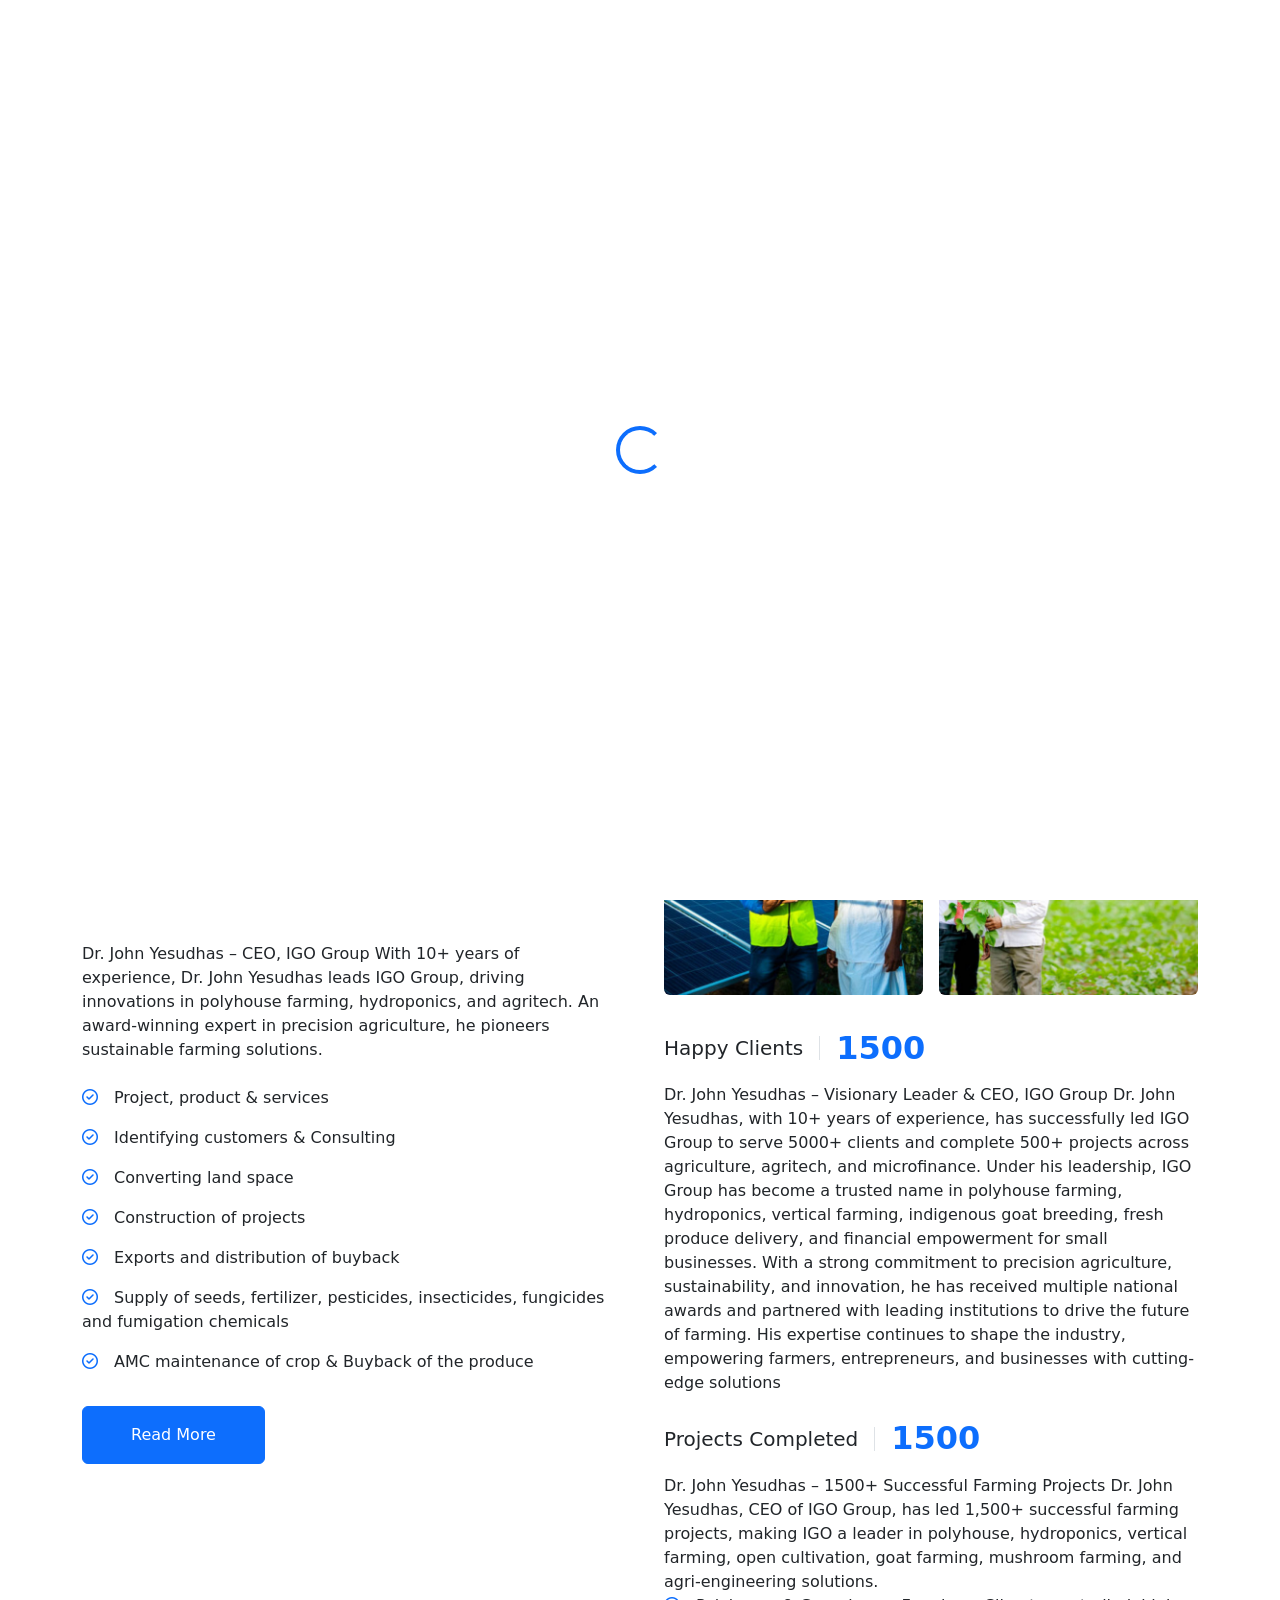
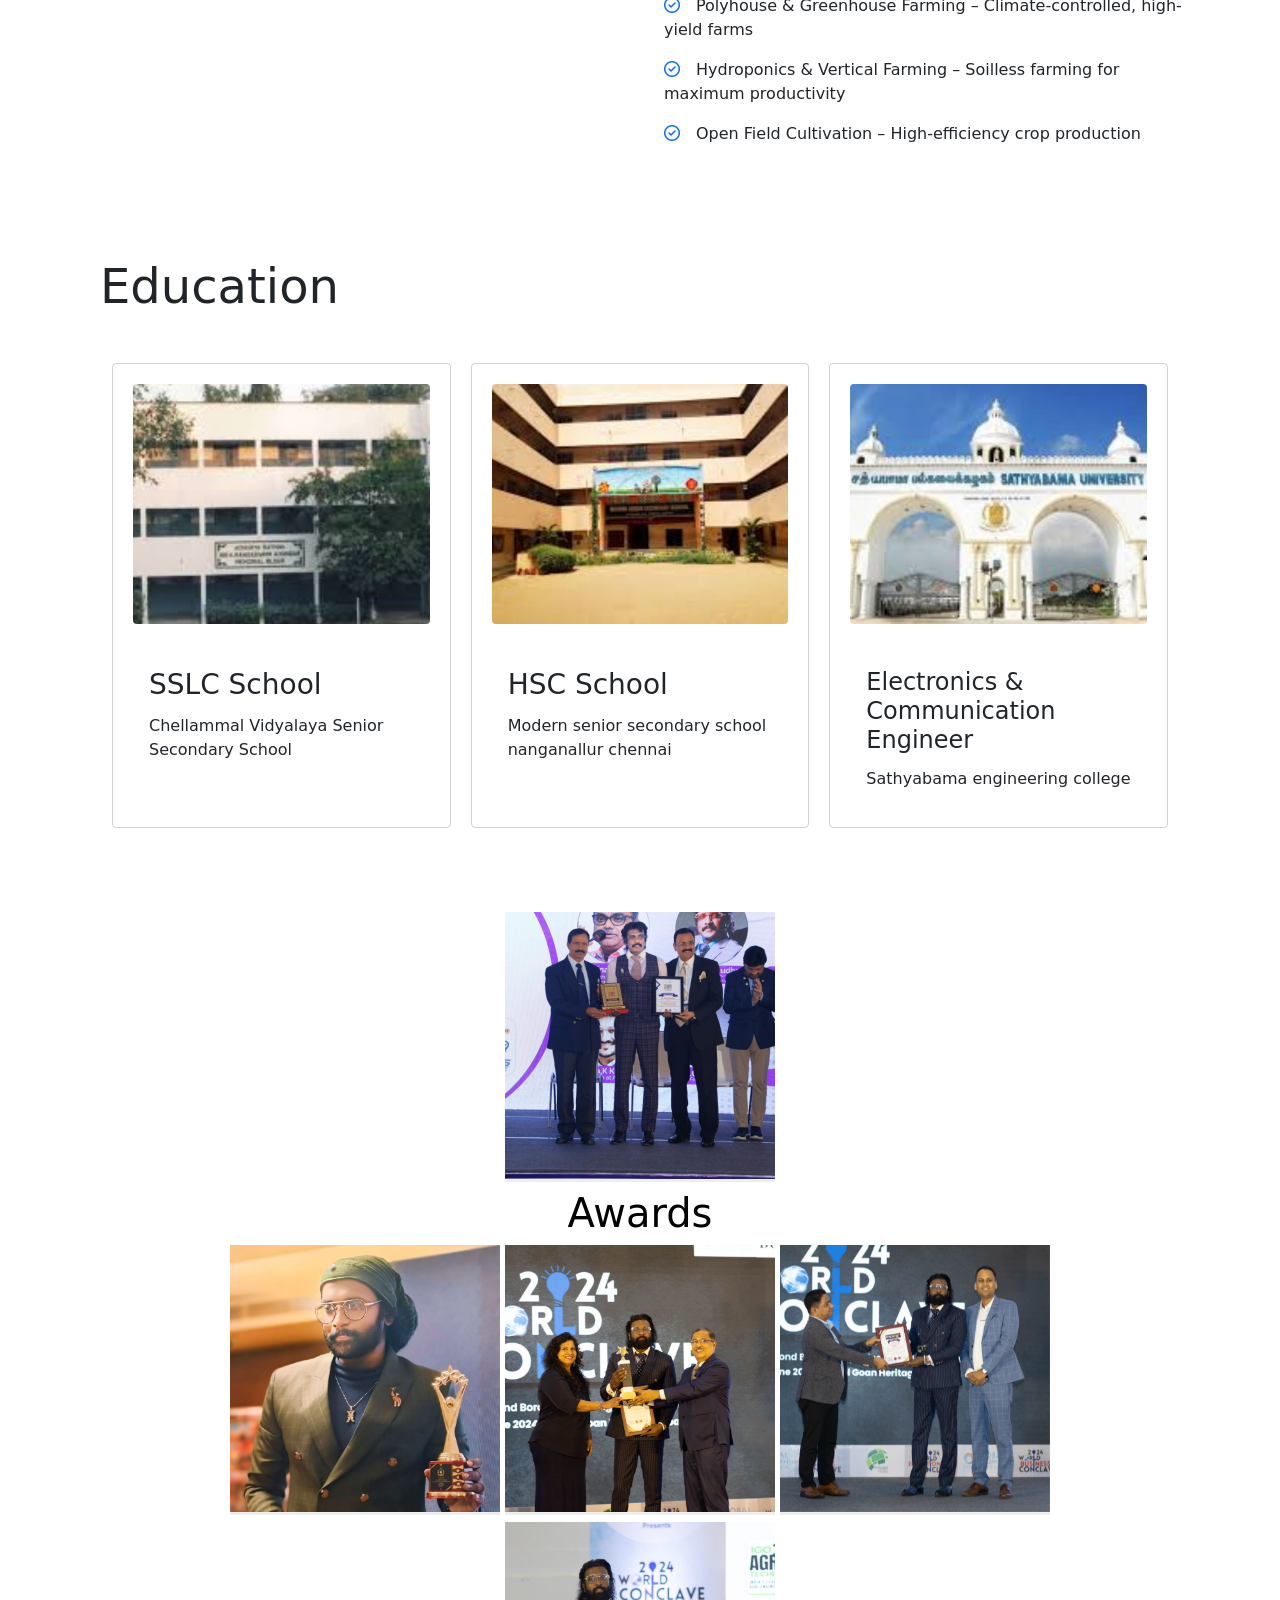
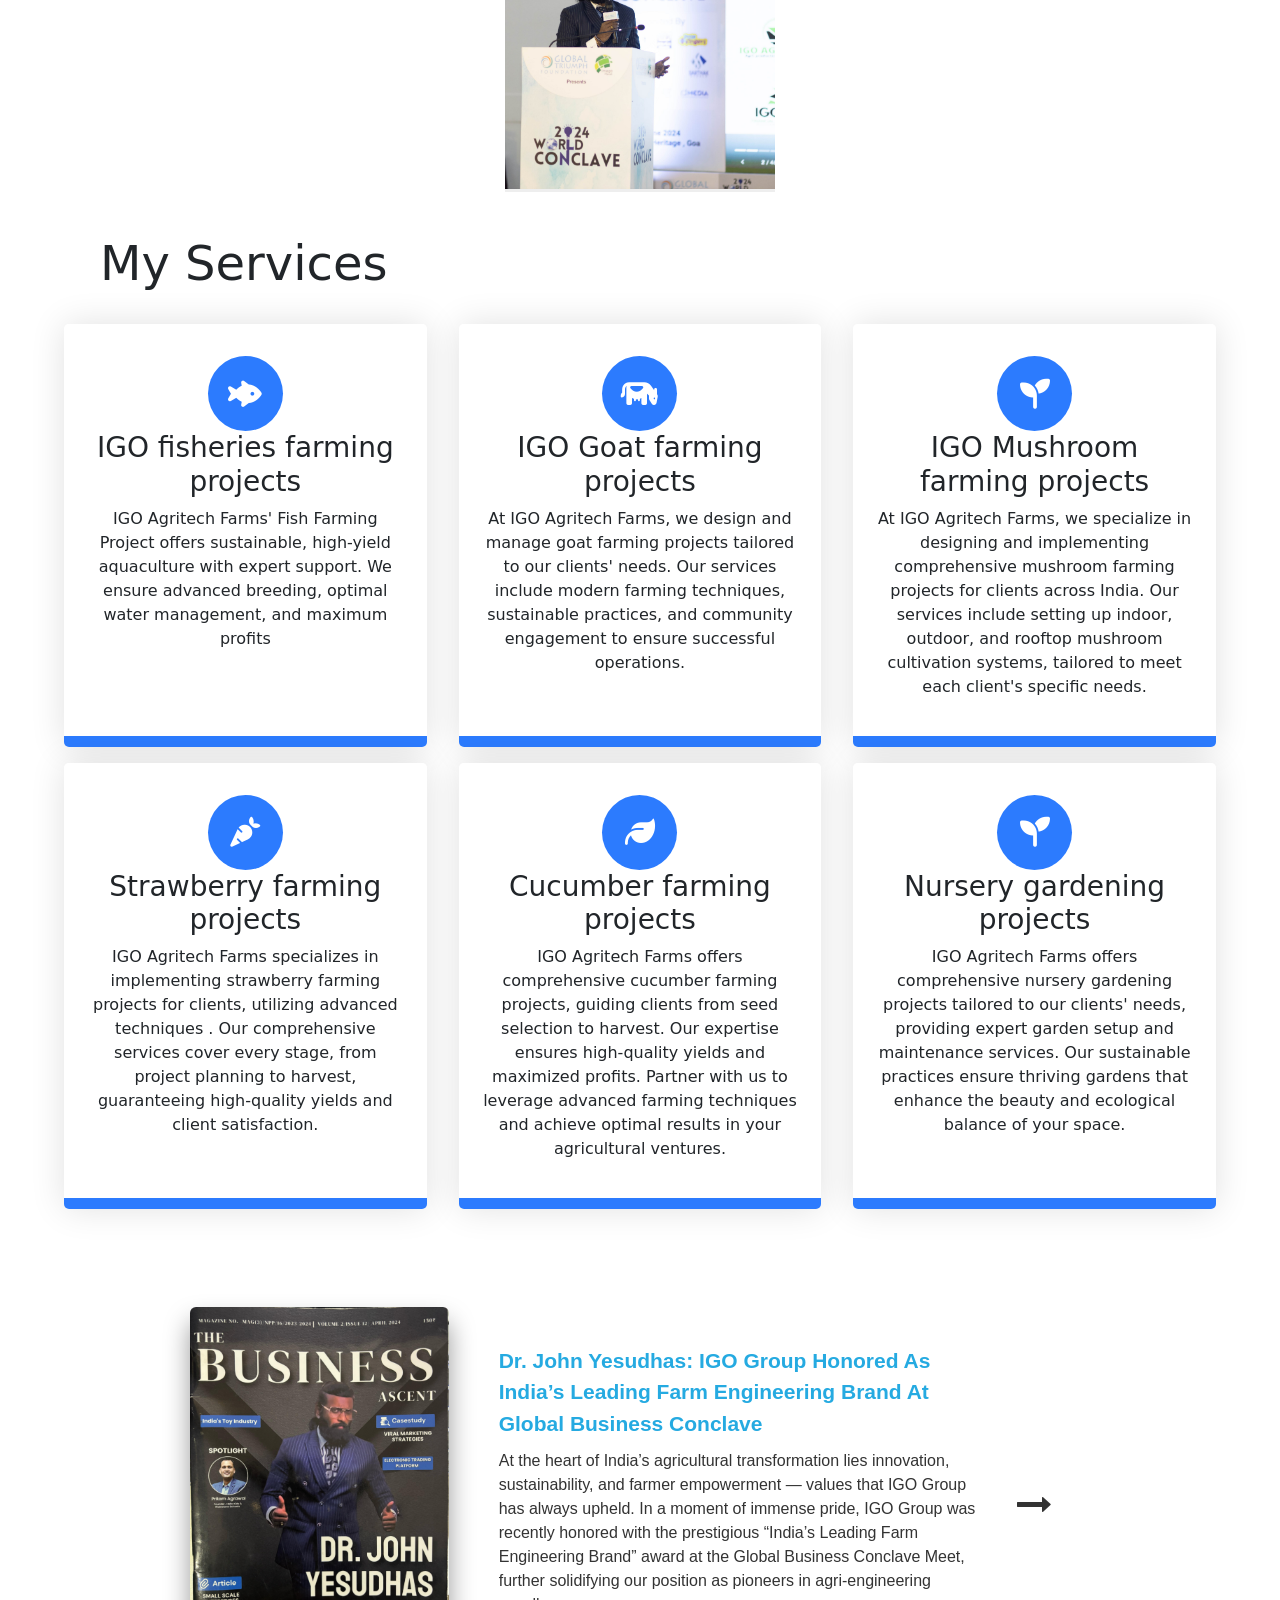
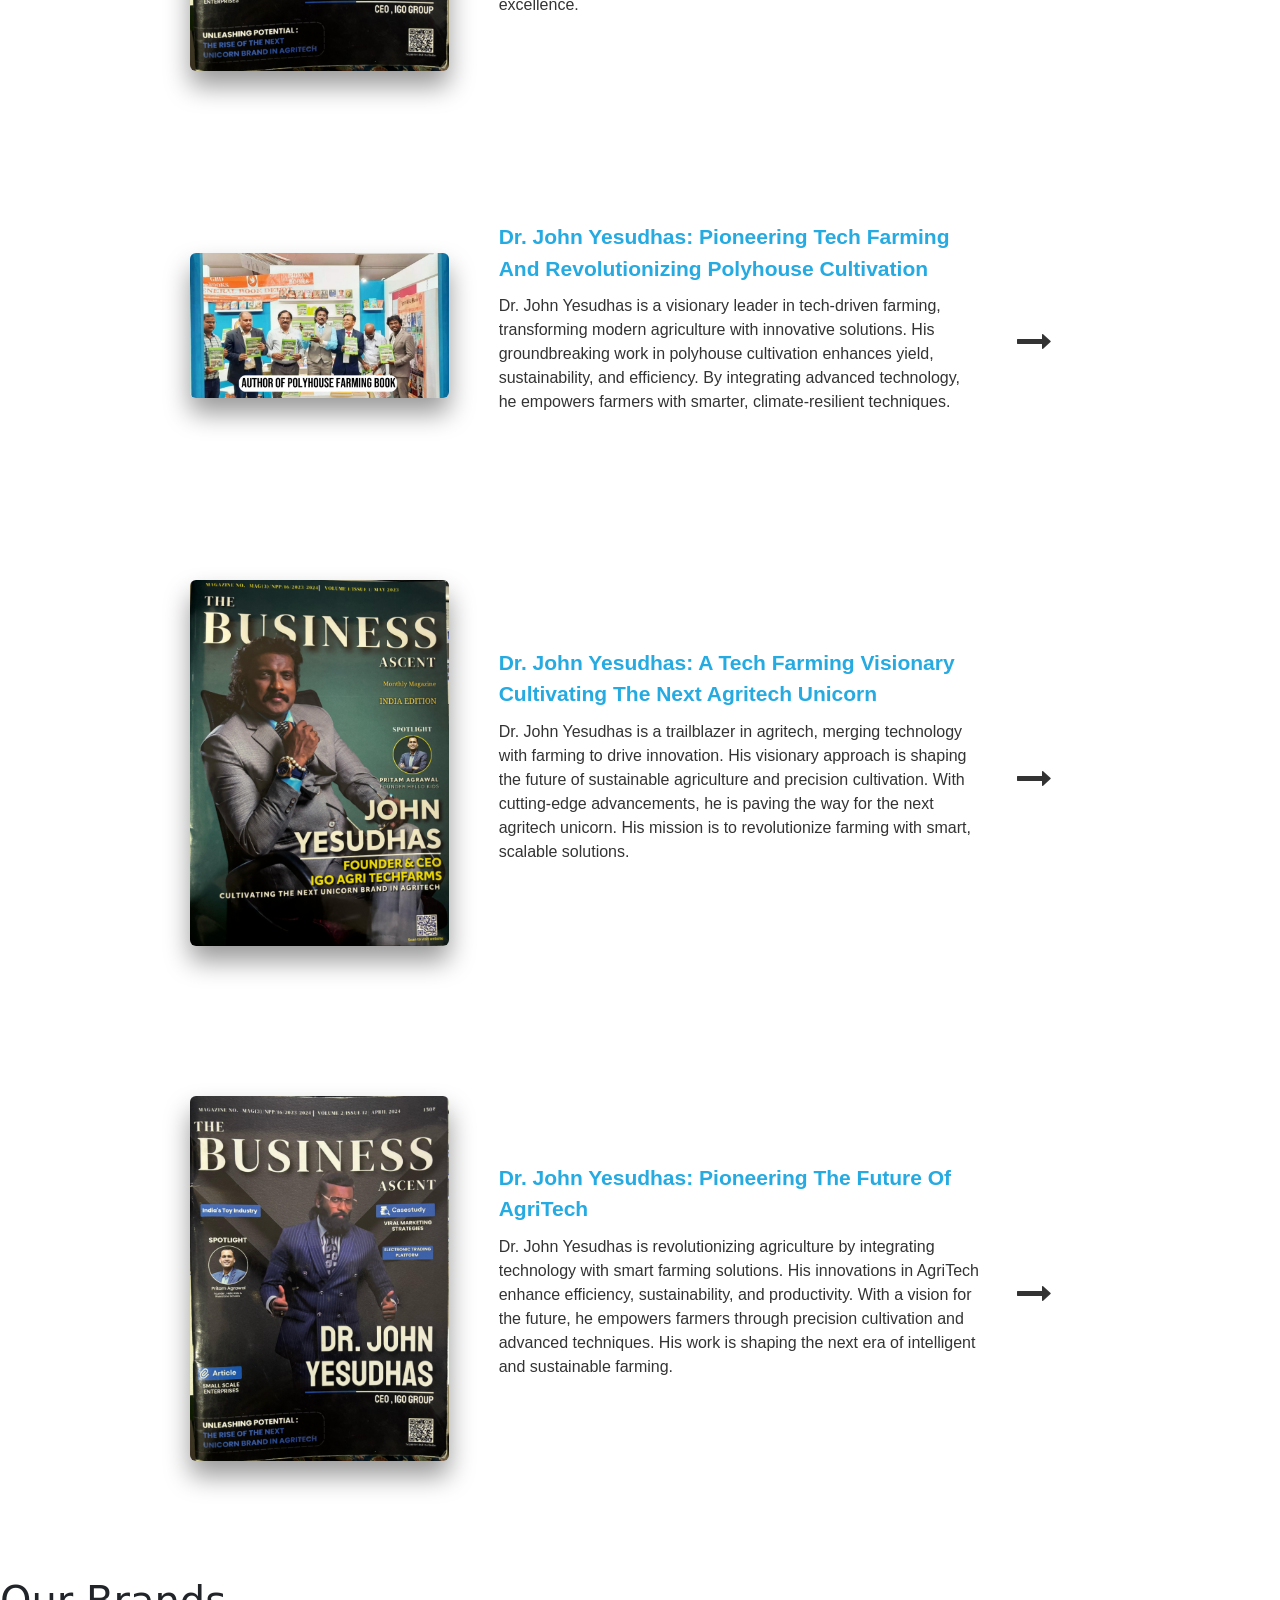
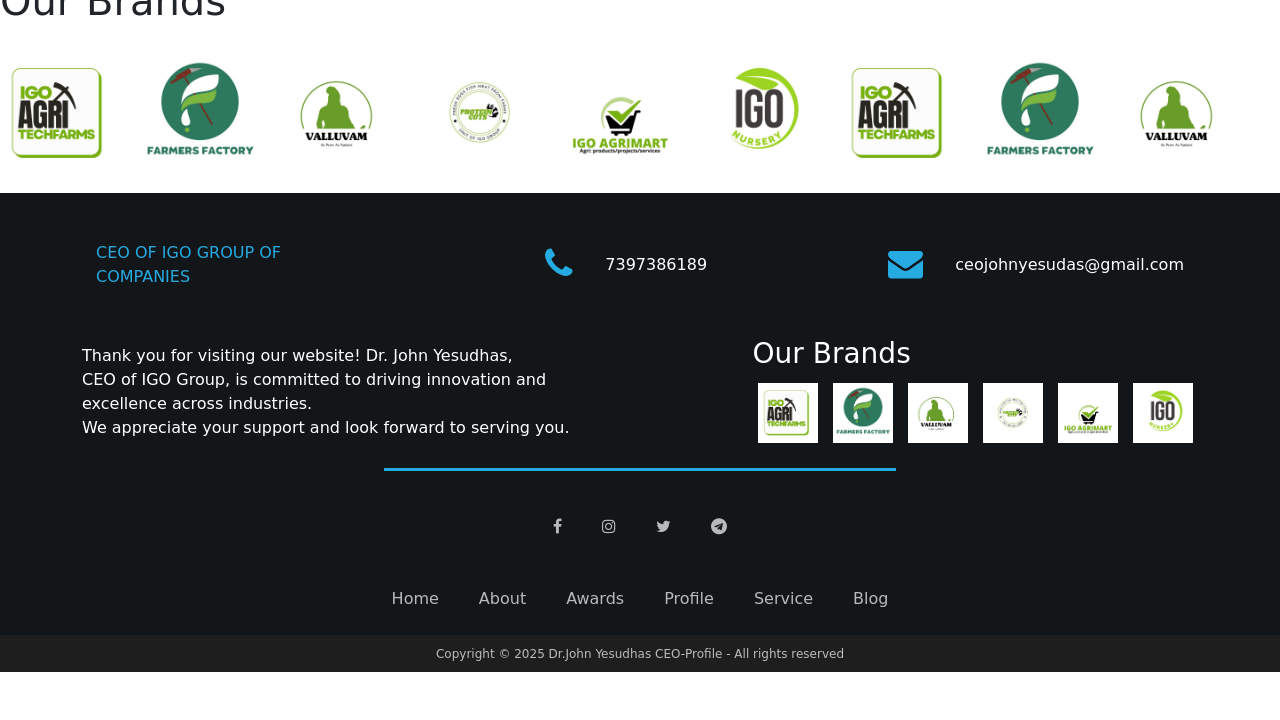
==== commit 8ec35432: "Update index.html" ====
--- a/index.html
+++ b/index.html
@@ -1190,6 +1190,33 @@
 
 
   <section id="blog">
+	  	<div class="blog-item">
+          <a href="https://medium.com/@igoagritechfarms/igo-group-honored-as-indias-leading-farm-engineering-brand-at-global-business-conclave-61bef82b5a75">
+              <div class="icon">
+                  <img src="img/blog3.jpg" alt="" class="img-blog">
+              </div>
+              <div class="content">
+                  <div class="title">Dr. John Yesudhas: IGO Group Honored as India’s Leading Farm Engineering Brand at Global Business Conclave
+</span></div>
+                  <div class="rounded"></div>
+  
+                  <p>
+                      At the heart of India’s agricultural transformation lies innovation, sustainability, and farmer empowerment — values that IGO Group has always 
+			  upheld. In a moment of immense pride, IGO Group was recently honored with the prestigious “India’s Leading Farm Engineering Brand” 
+			  award at the Global Business Conclave Meet, further solidifying our position as pioneers in agri-engineering excellence.
+
+
+                  </p>
+              </div>
+  
+              <div class="item-arrow">
+                  <i class="fa fa-long-arrow-right" aria-hidden="true"></i>
+              </div>
+          </a>
+  
+      </div>
+
+
     <div class="blog-item">
           <a href="https://medium.com/@igoagritechfarms/dr-john-yesudhas-pioneering-tech-farming-and-revolutionizing-polyhouse-cultivation-309684a661aa">
               <div class="icon">
@@ -1257,32 +1284,6 @@
           </a>
   
       </div>
-	<div class="blog-item">
-          <a href="">
-              <div class="icon">
-                  <img src="img/blog3.jpg" alt="" class="img-blog">
-              </div>
-              <div class="content">
-                  <div class="title">Dr. John Yesudhas: IGO Group Honored as India’s Leading Farm Engineering Brand at Global Business Conclave
-</span></div>
-                  <div class="rounded"></div>
-  
-                  <p>
-                      At the heart of India’s agricultural transformation lies innovation, sustainability, and farmer empowerment — values that IGO Group has always 
-			  upheld. In a moment of immense pride, IGO Group was recently honored with the prestigious “India’s Leading Farm Engineering Brand” 
-			  award at the Global Business Conclave Meet, further solidifying our position as pioneers in agri-engineering excellence.
-
-
-                  </p>
-              </div>
-  
-              <div class="item-arrow">
-                  <i class="fa fa-long-arrow-right" aria-hidden="true"></i>
-              </div>
-          </a>
-  
-      </div>
-
     </section>
   <h1 id="text-brand">Our Brands</h1>
   <section id="brand-slider">
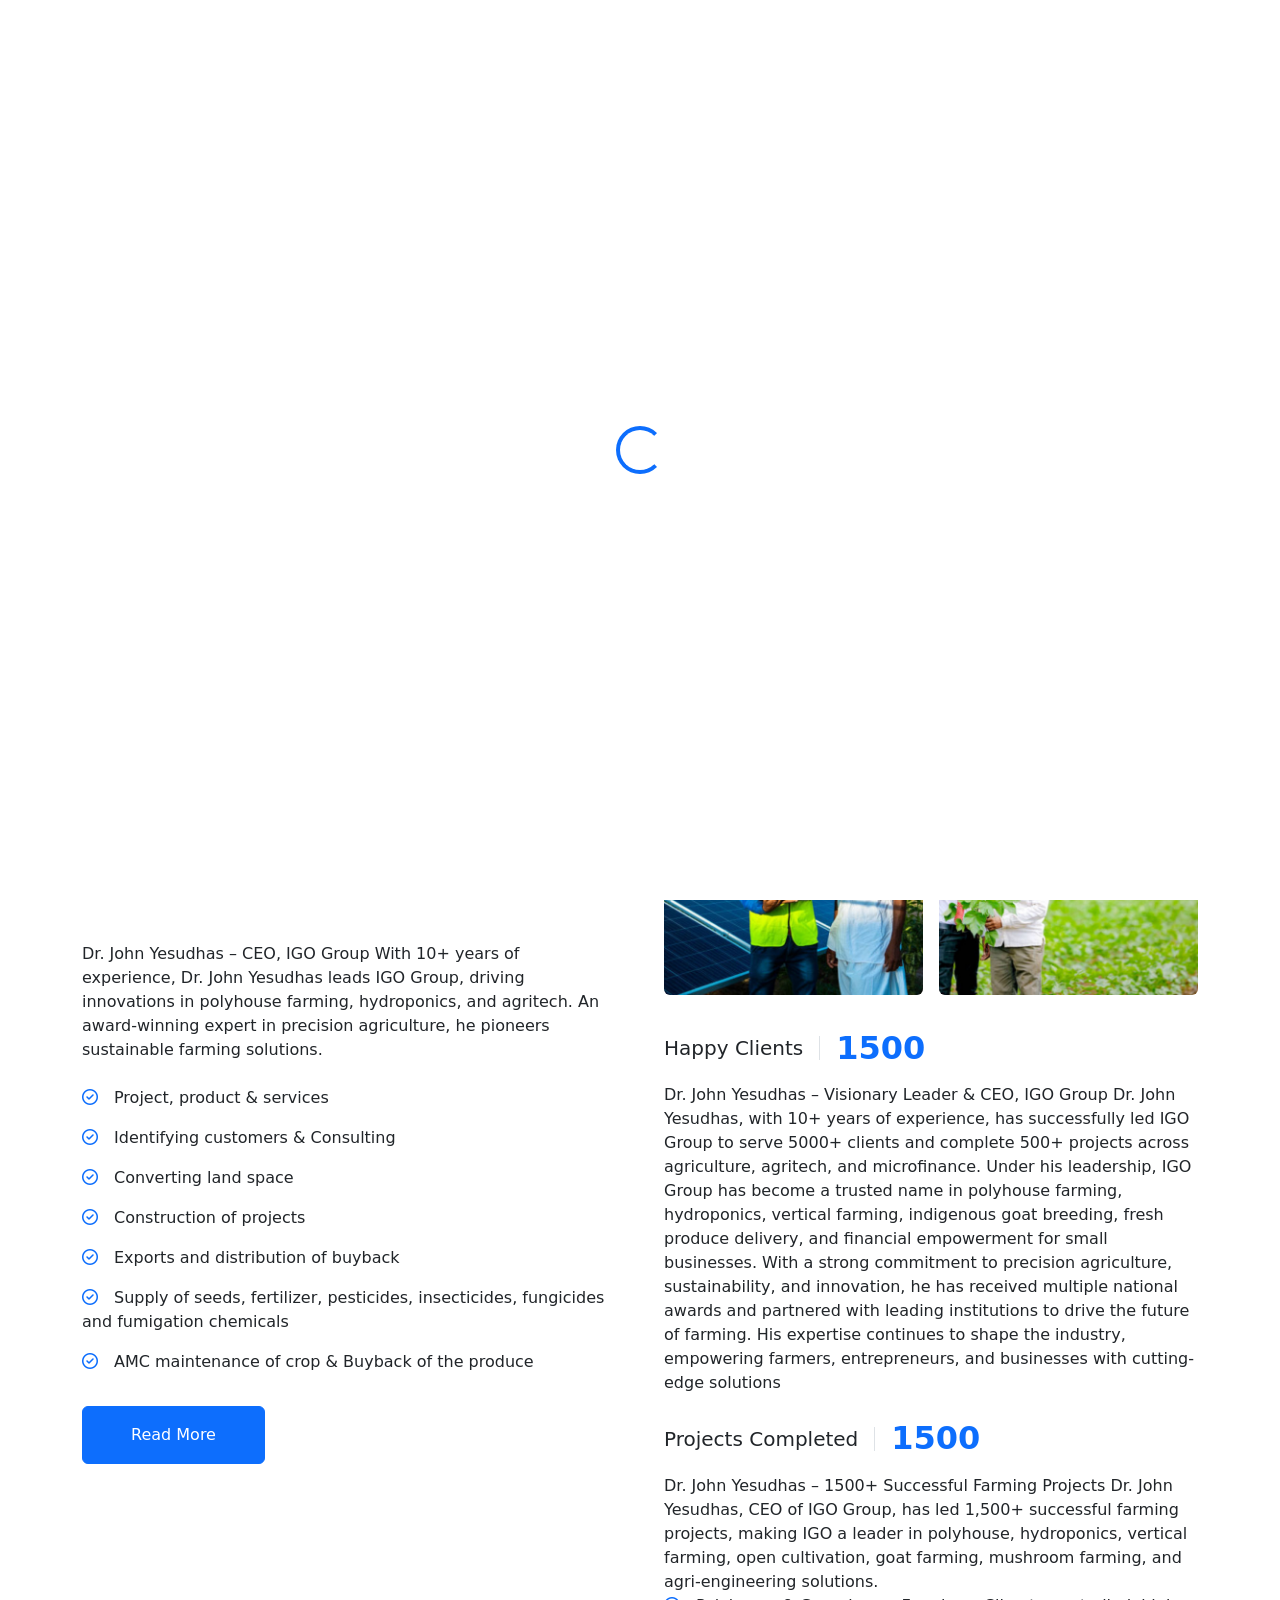
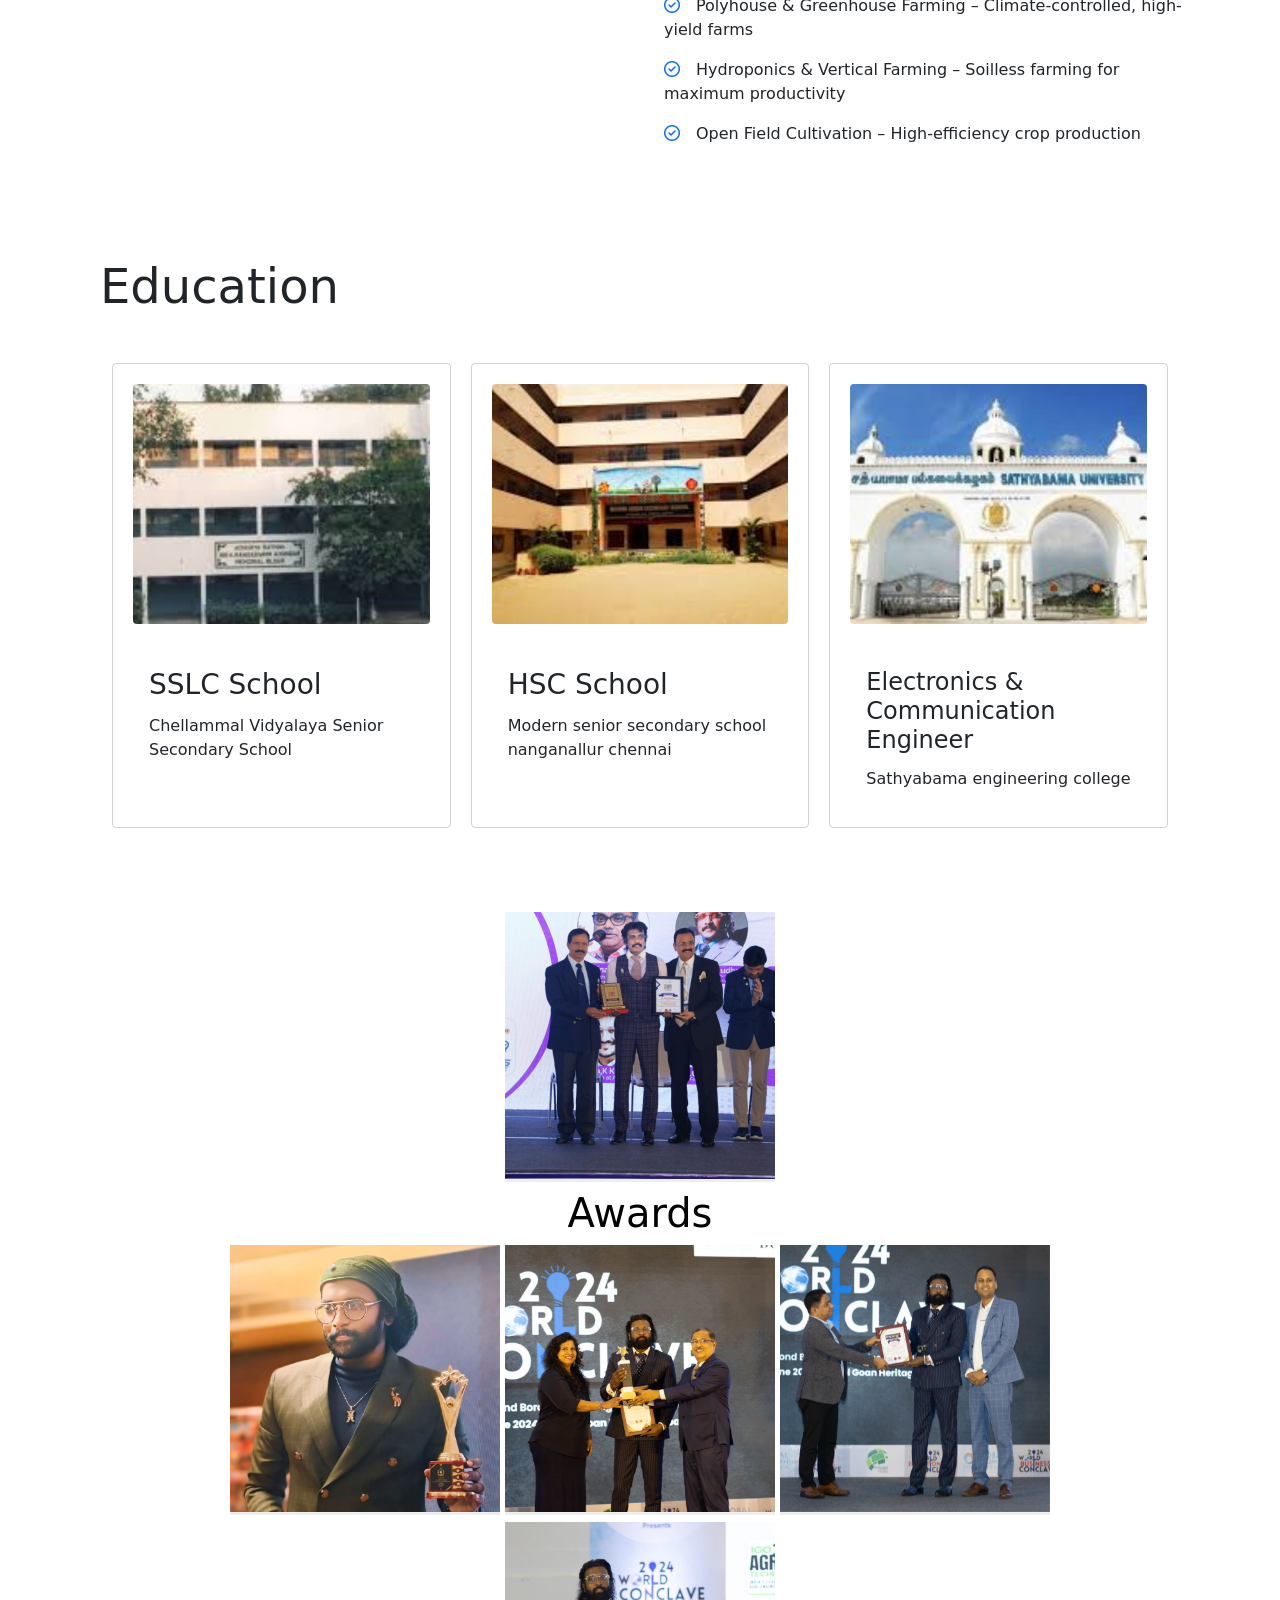
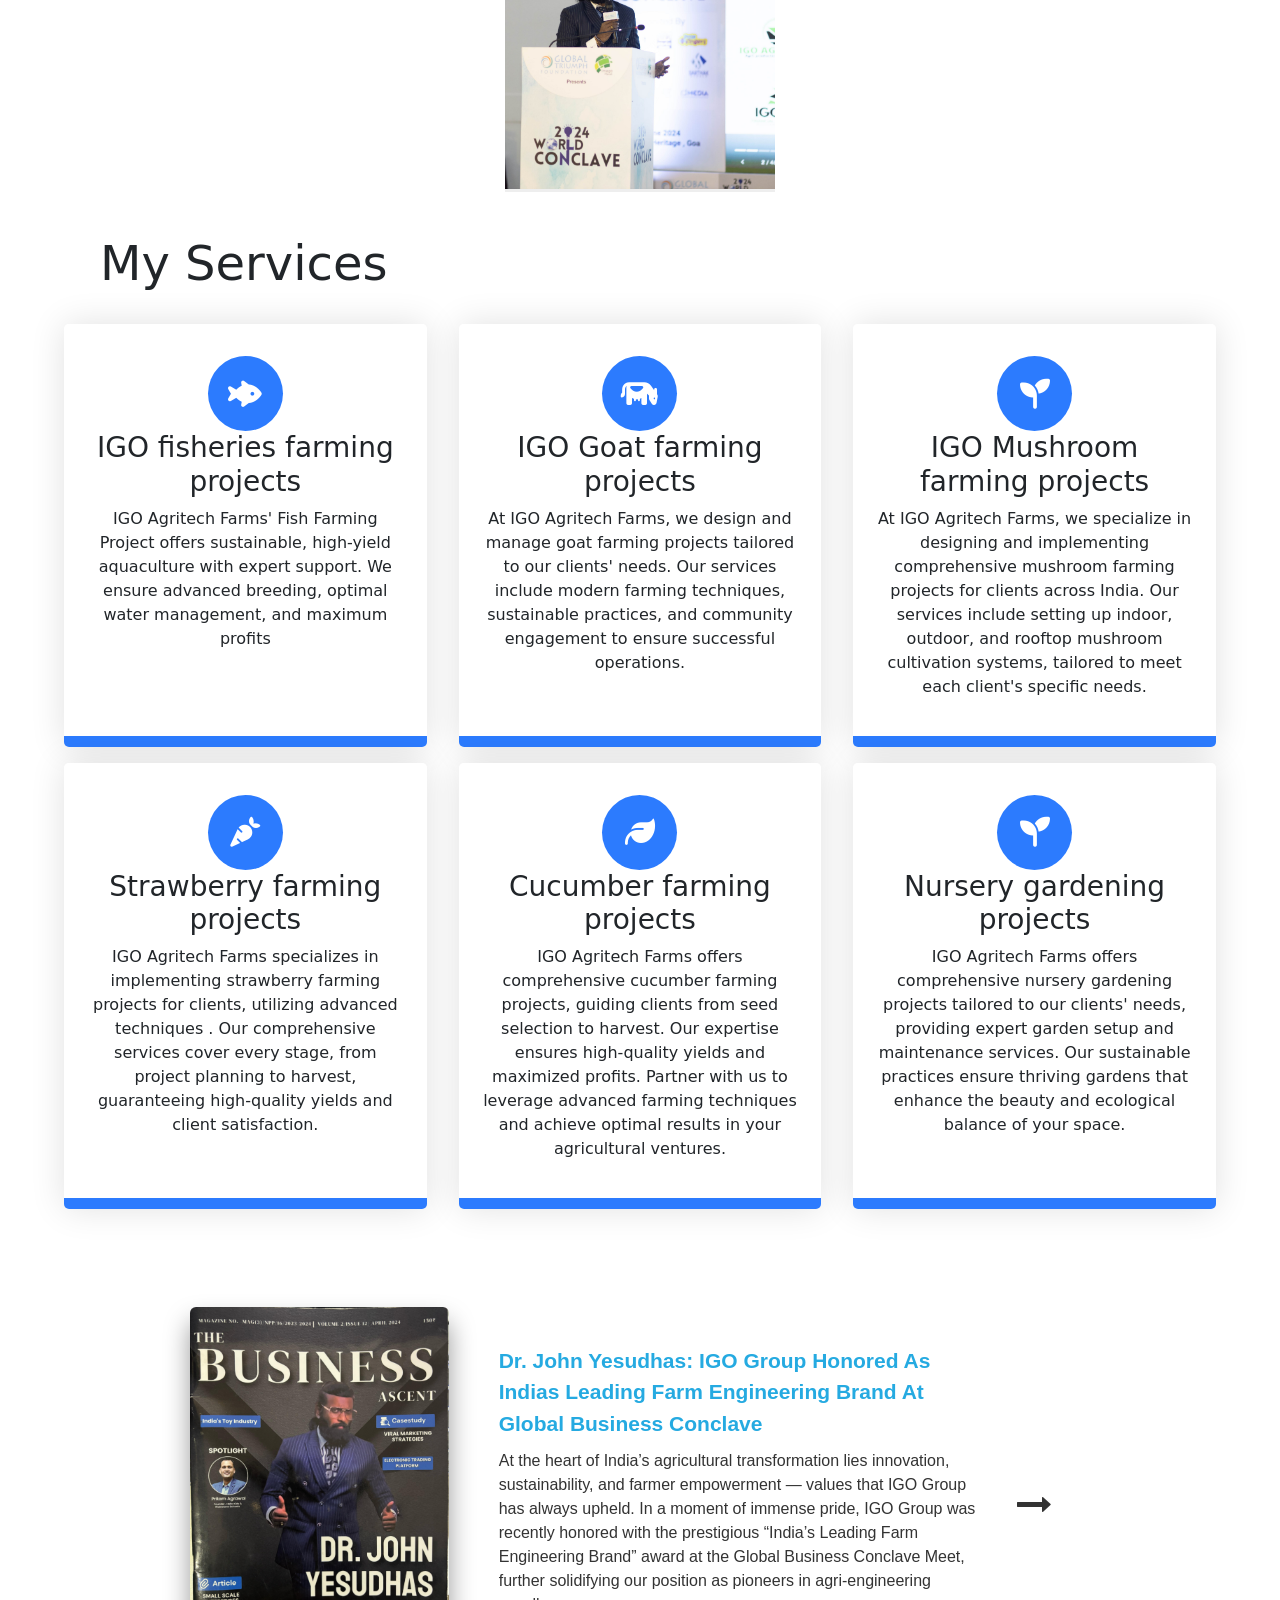
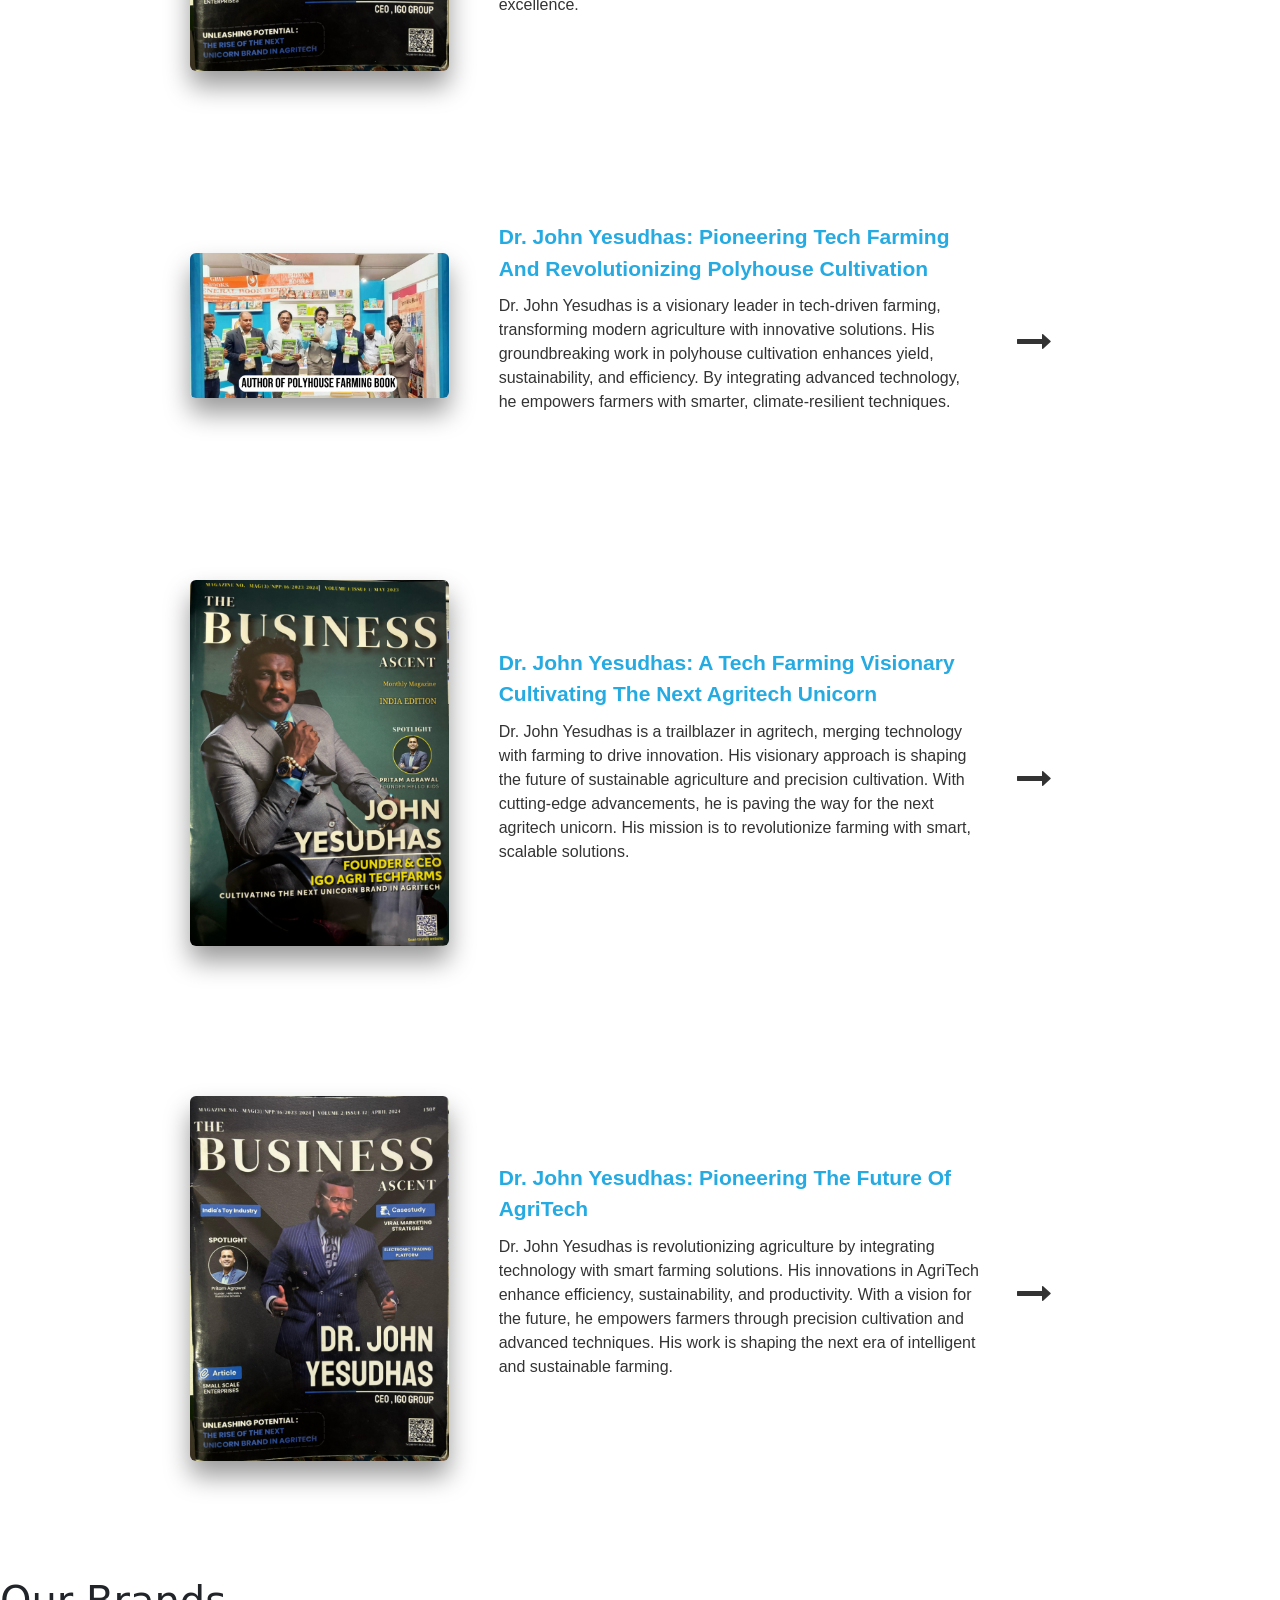
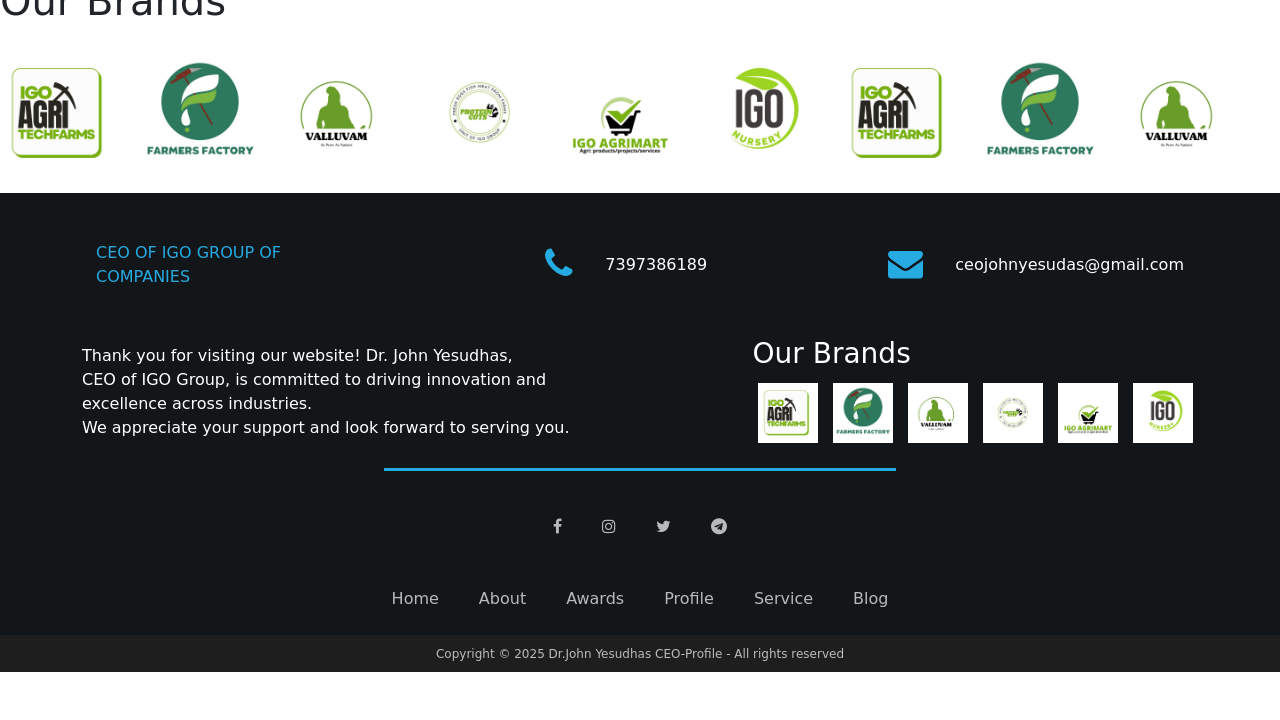
==== commit 6966fe76: "Update index.html" ====
--- a/index.html
+++ b/index.html
@@ -1196,7 +1196,7 @@
                   <img src="img/blog3.jpg" alt="" class="img-blog">
               </div>
               <div class="content">
-                  <div class="title">Dr. John Yesudhas: IGO Group Honored as India’s Leading Farm Engineering Brand at Global Business Conclave
+                  <div class="title">Dr. John Yesudhas: IGO Group Honored as Indias Leading Farm Engineering Brand at Global Business Conclave
 </span></div>
                   <div class="rounded"></div>
   
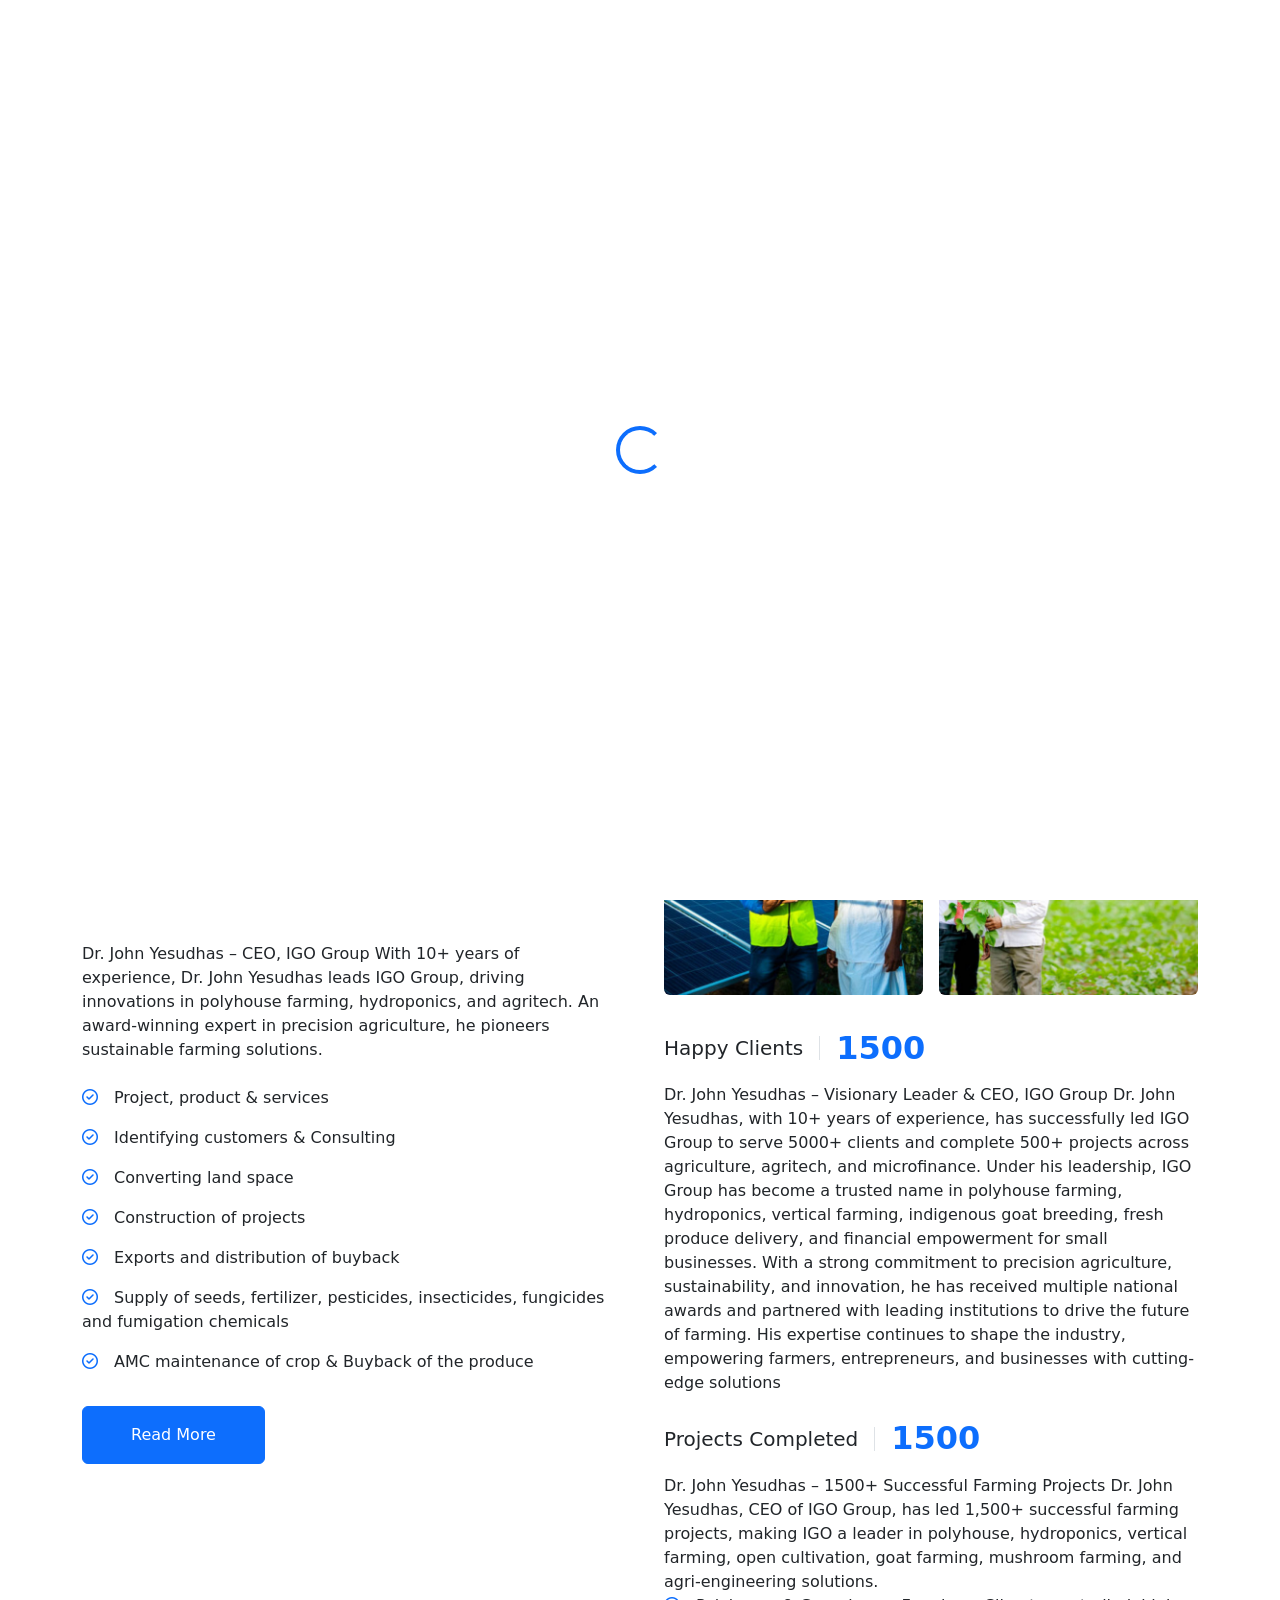
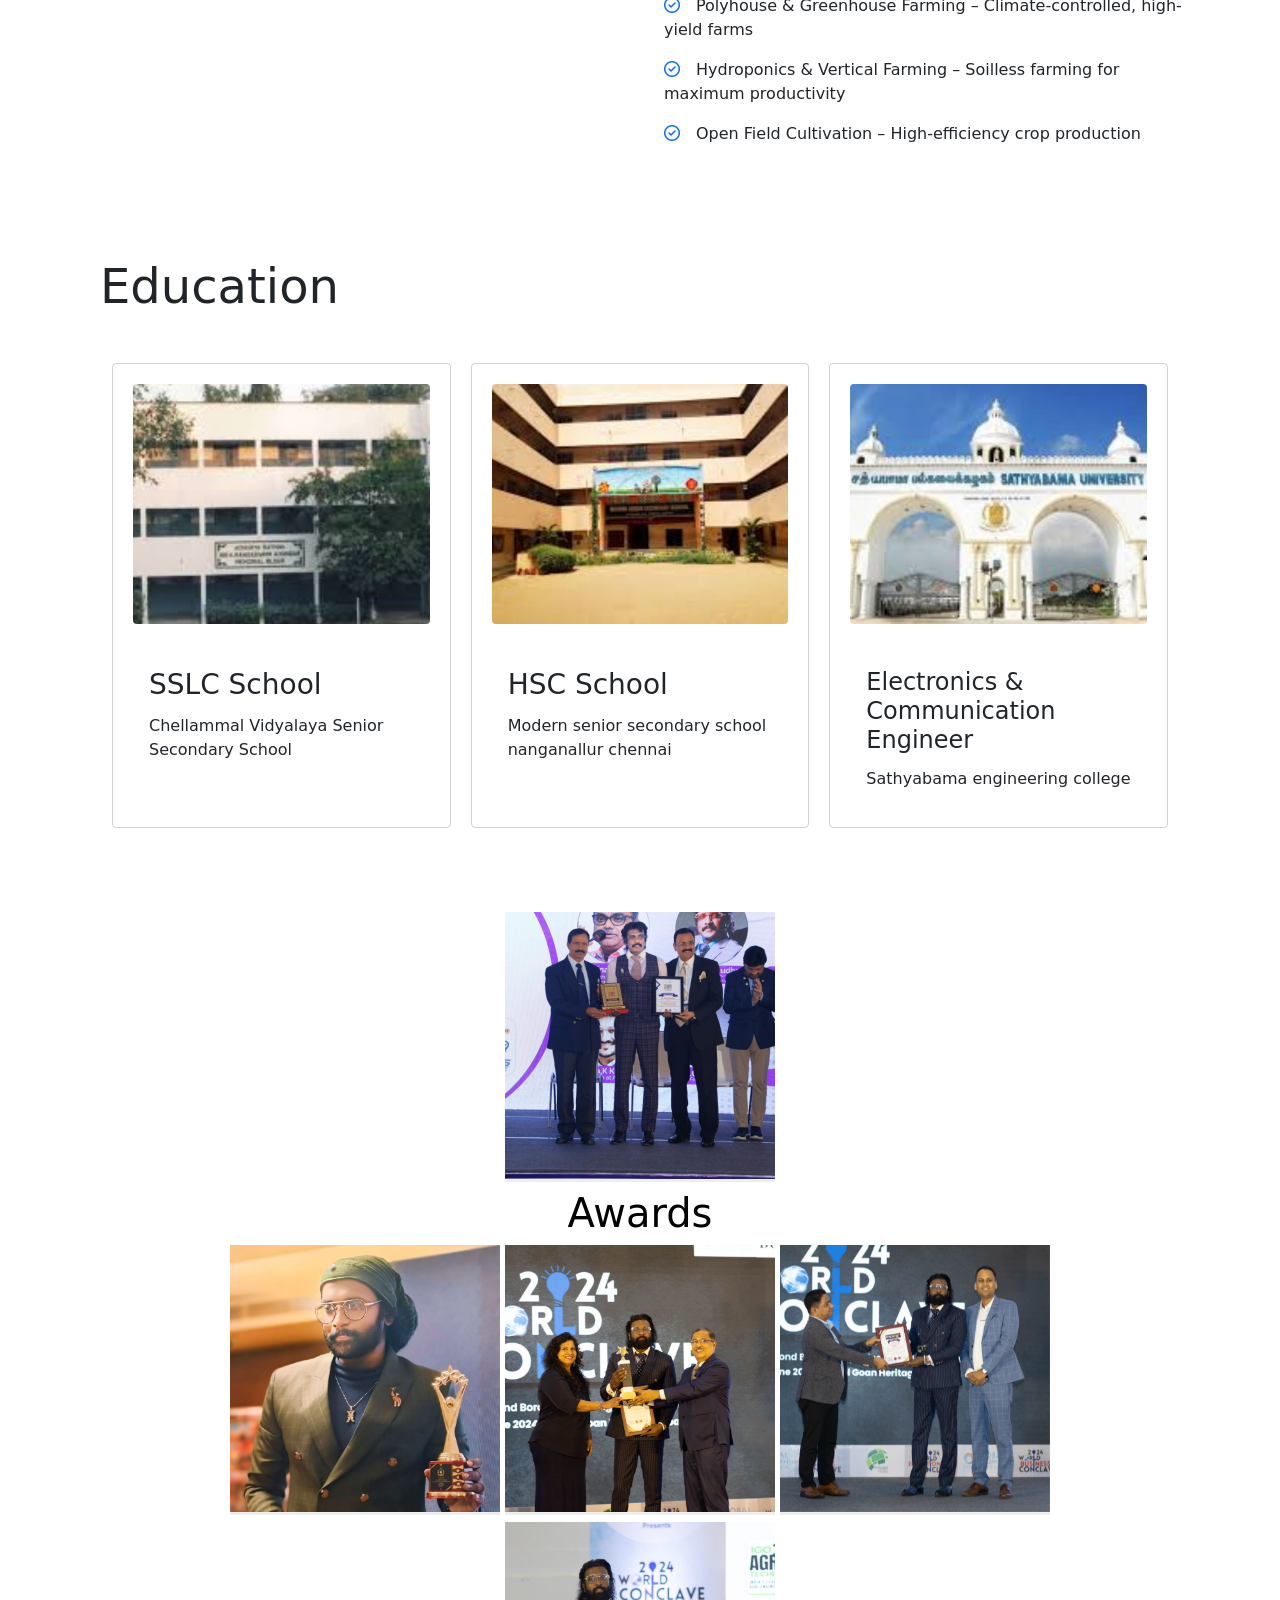
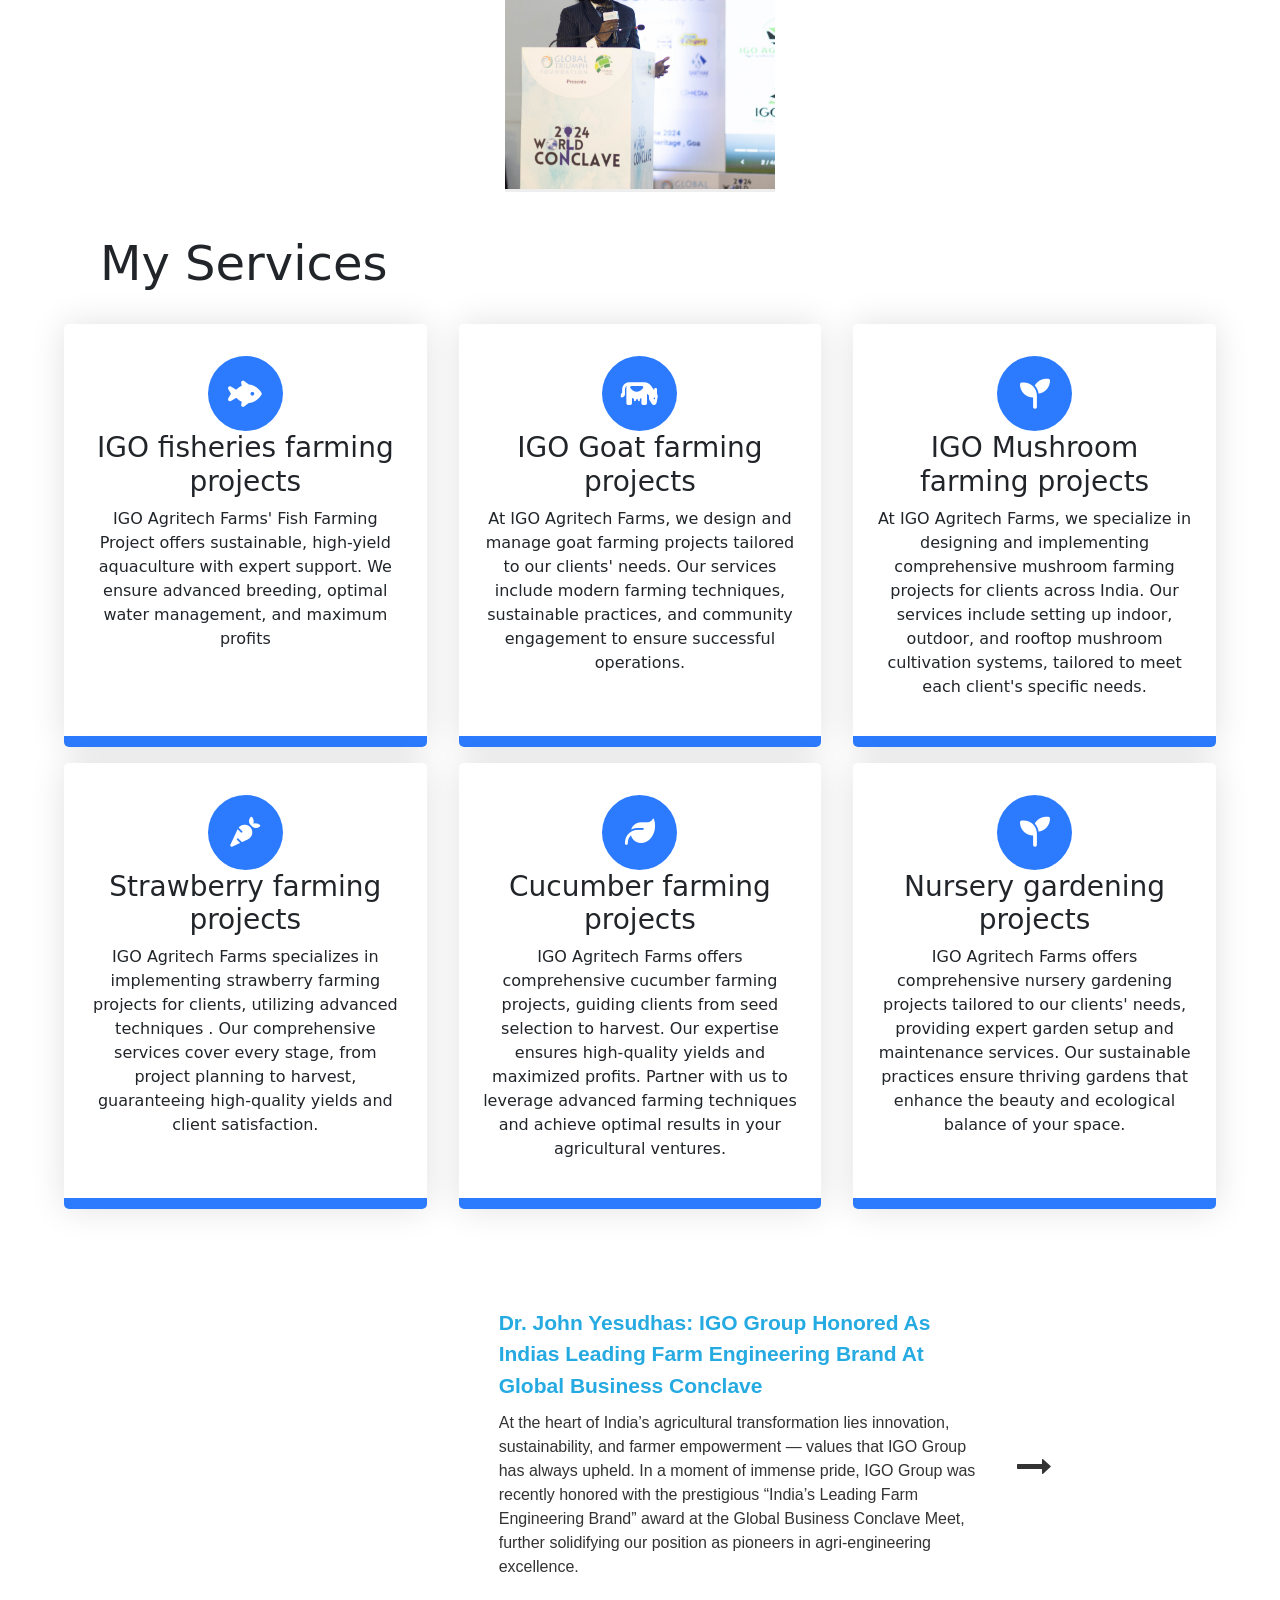
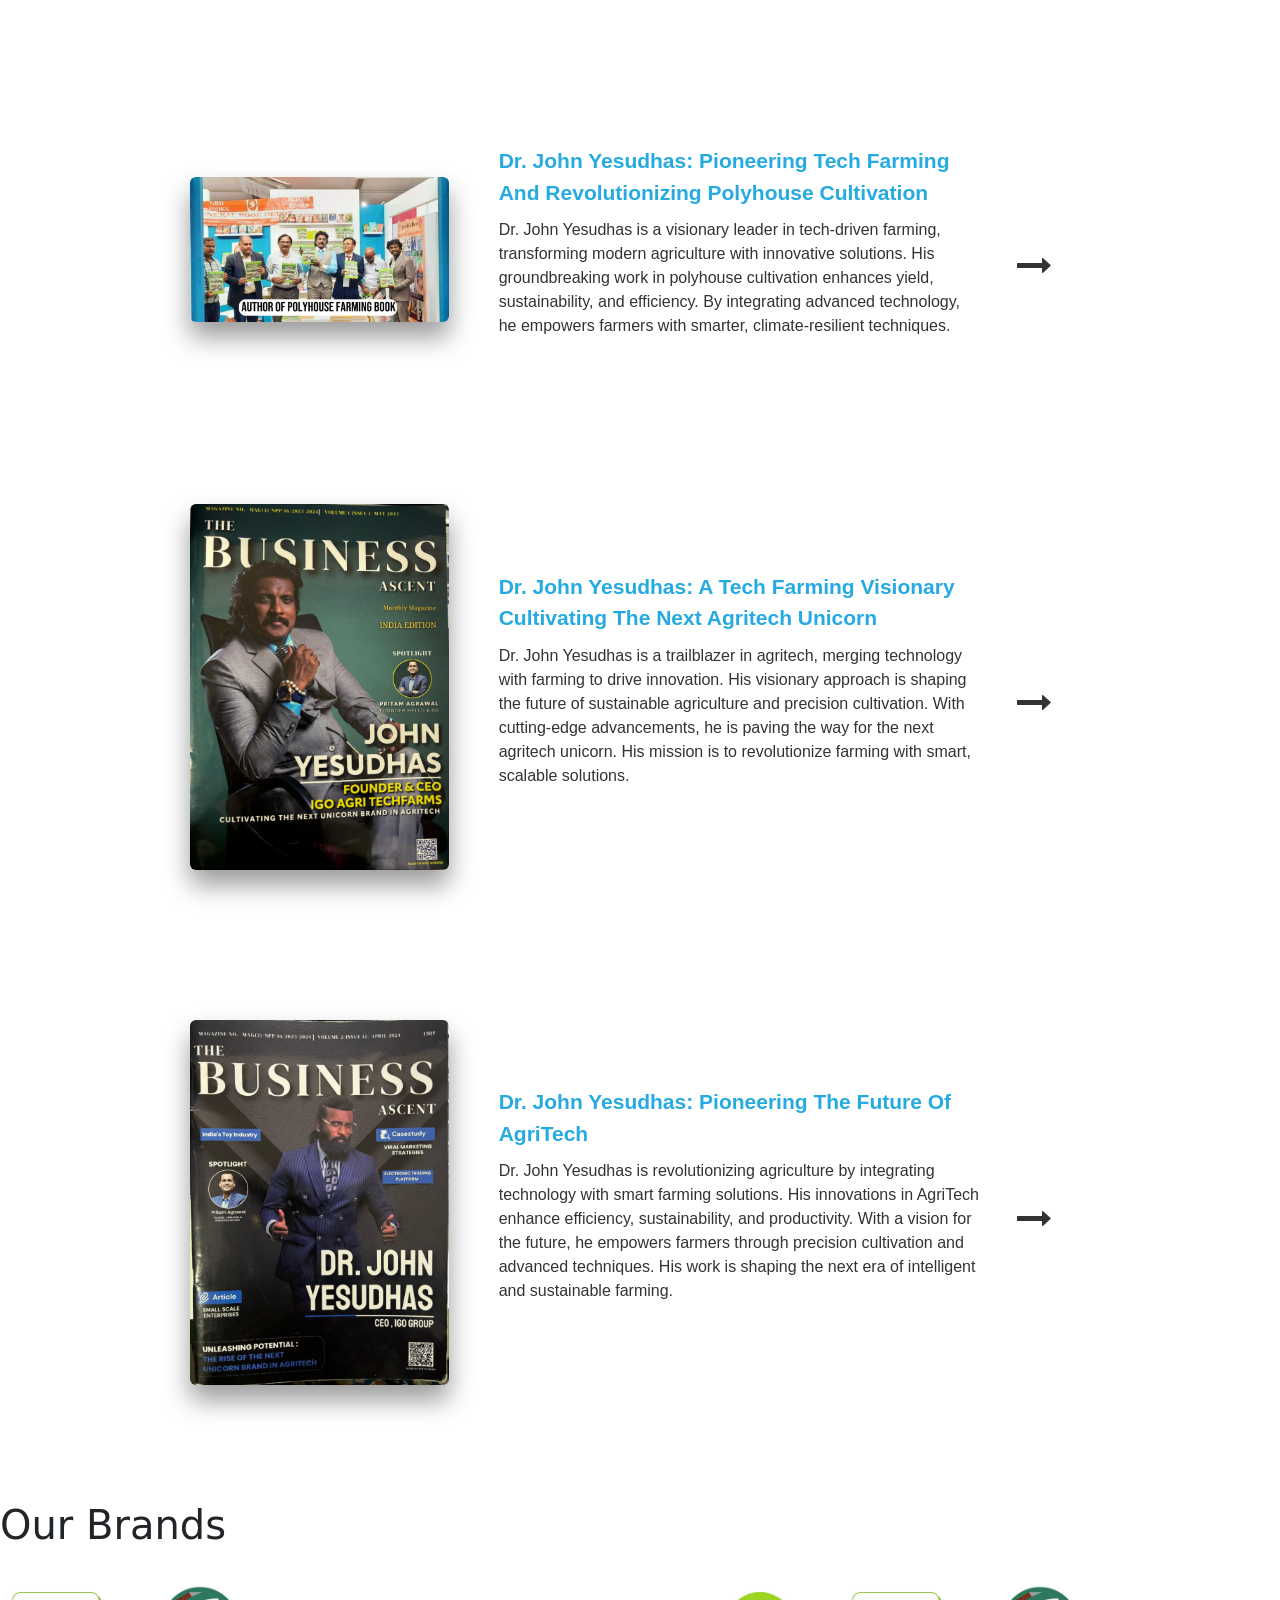
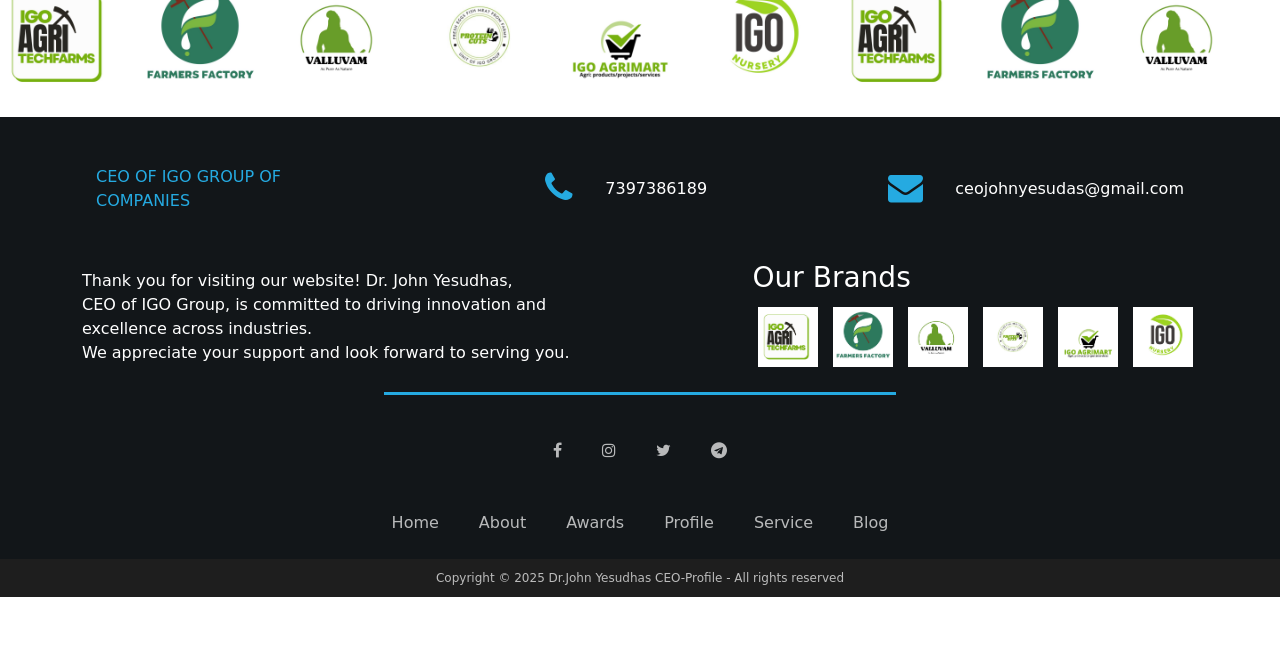
==== commit 06ebdc39: "Update index.html" ====
--- a/index.html
+++ b/index.html
@@ -1193,7 +1193,7 @@
 	  	<div class="blog-item">
           <a href="https://medium.com/@igoagritechfarms/igo-group-honored-as-indias-leading-farm-engineering-brand-at-global-business-conclave-61bef82b5a75">
               <div class="icon">
-                  <img src="img/blog3.jpg" alt="" class="img-blog">
+                  <img src="img/blog4.webp" alt="" class="img-blog">
               </div>
               <div class="content">
                   <div class="title">Dr. John Yesudhas: IGO Group Honored as Indias Leading Farm Engineering Brand at Global Business Conclave
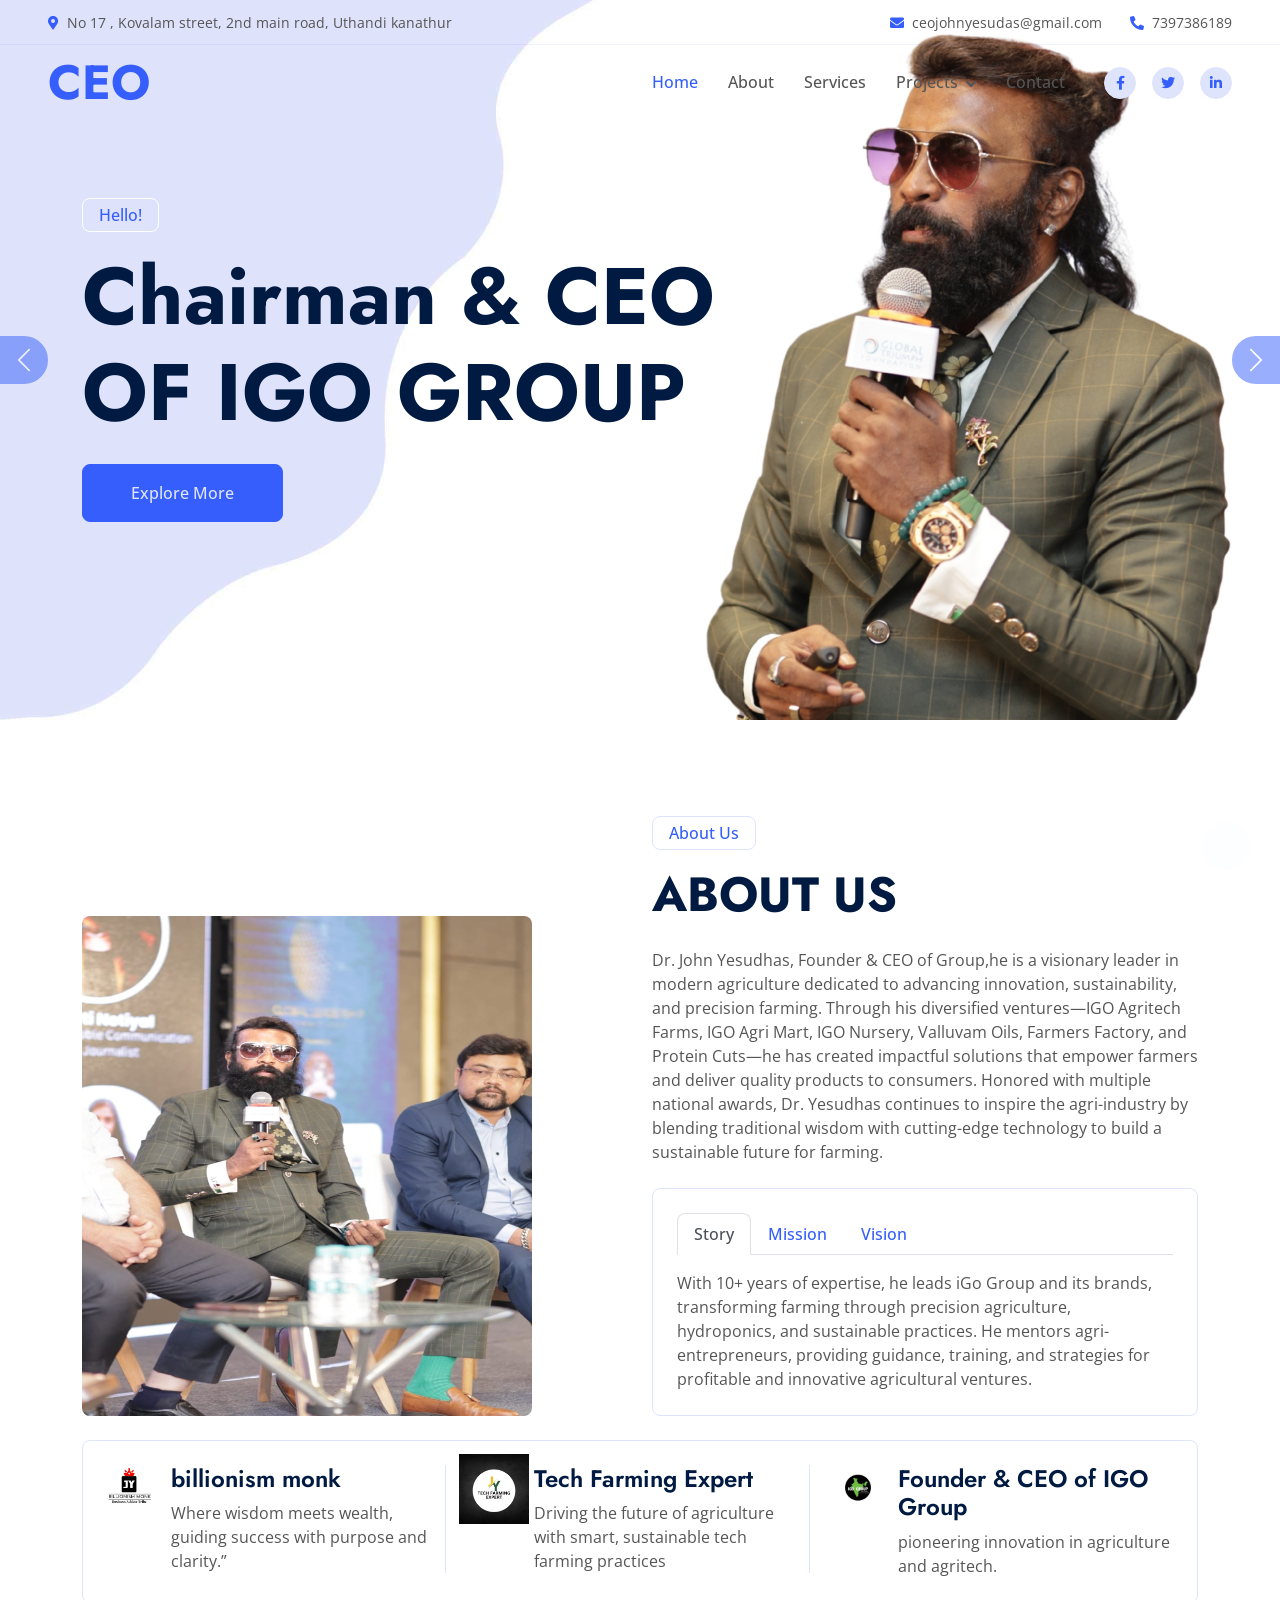
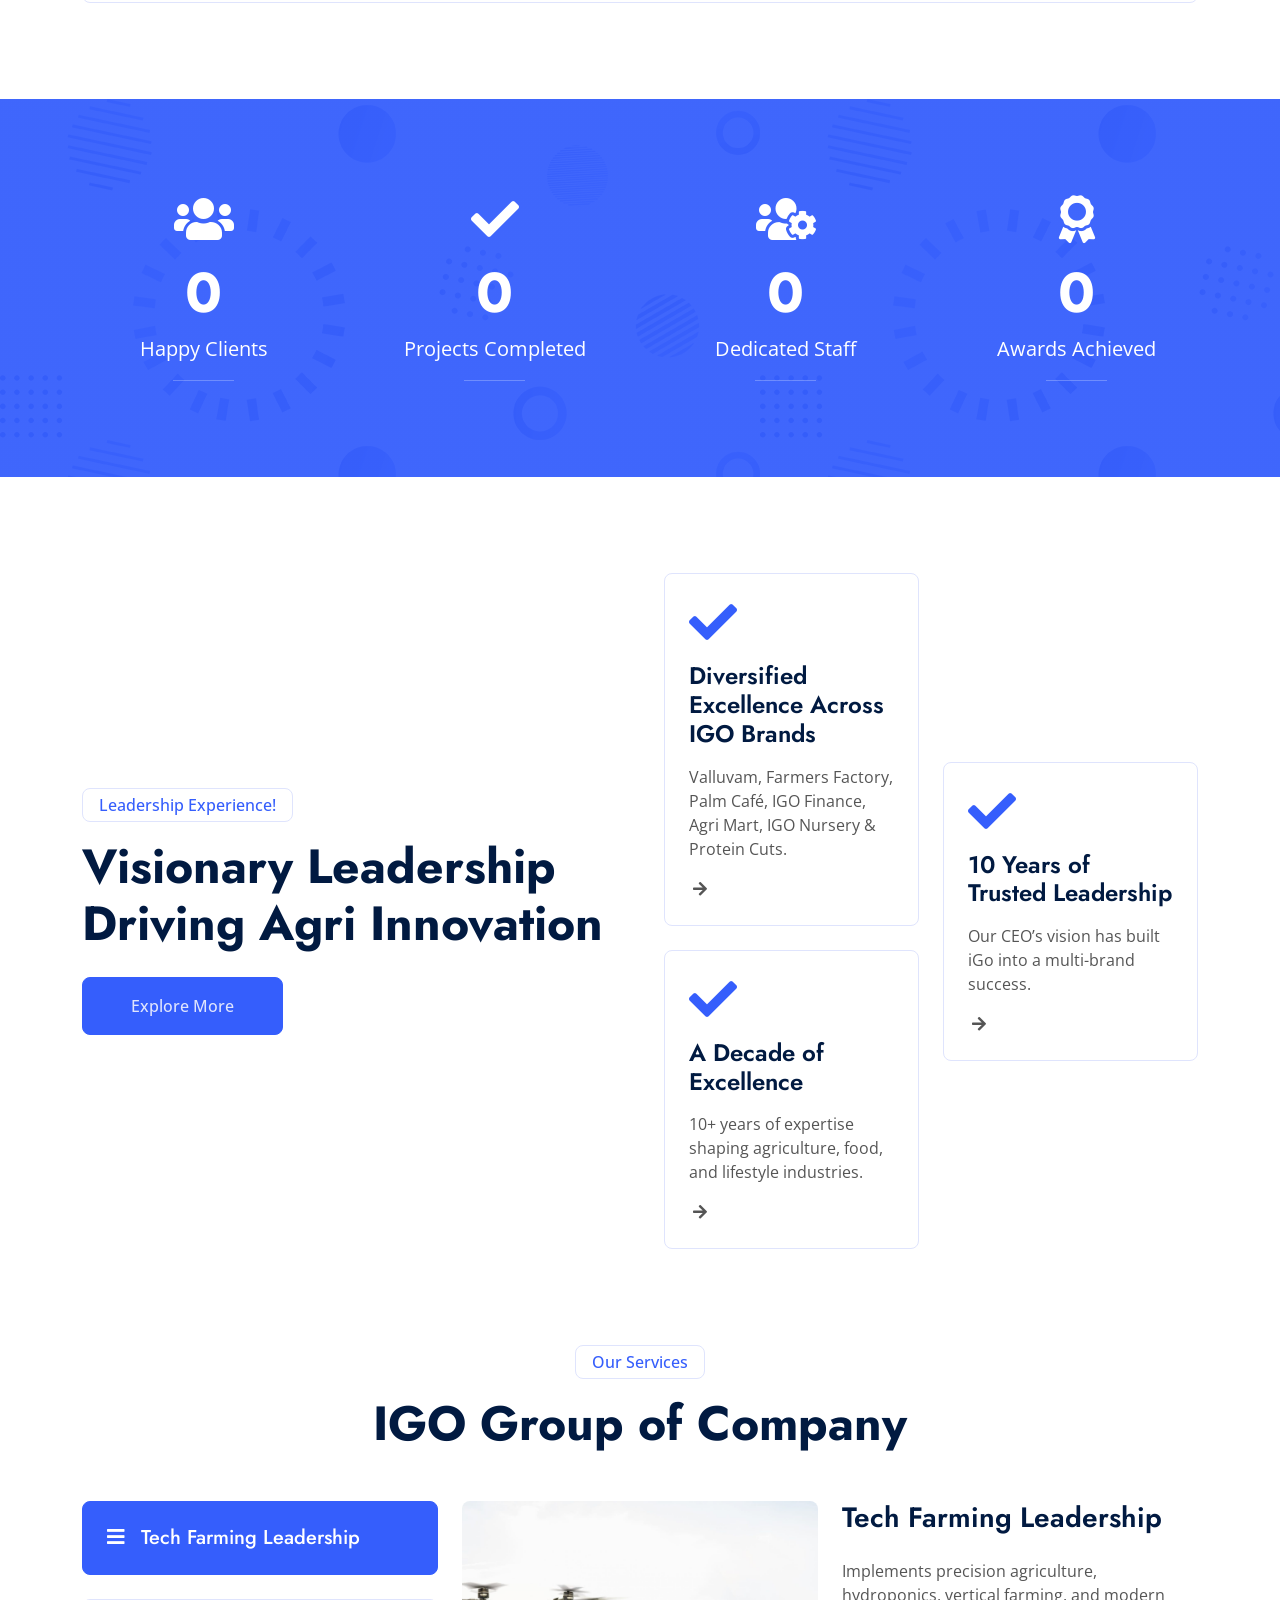
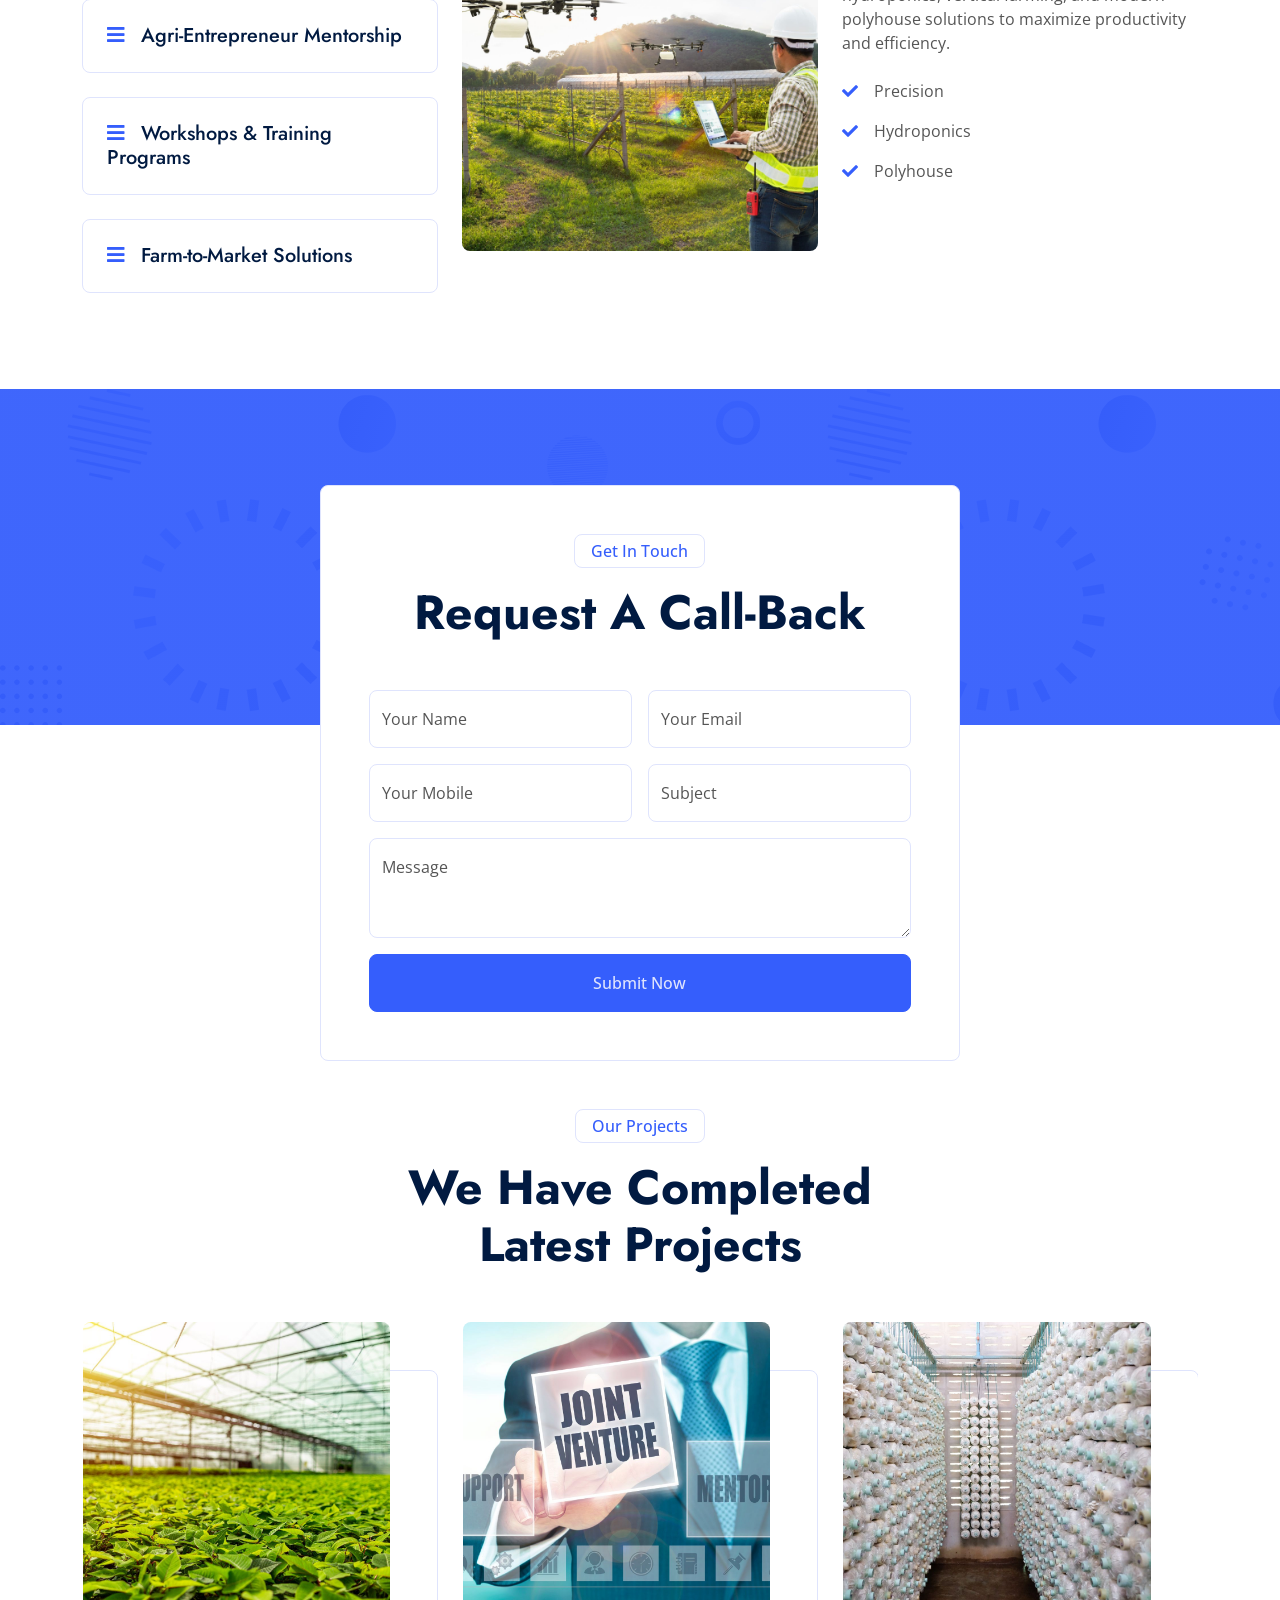
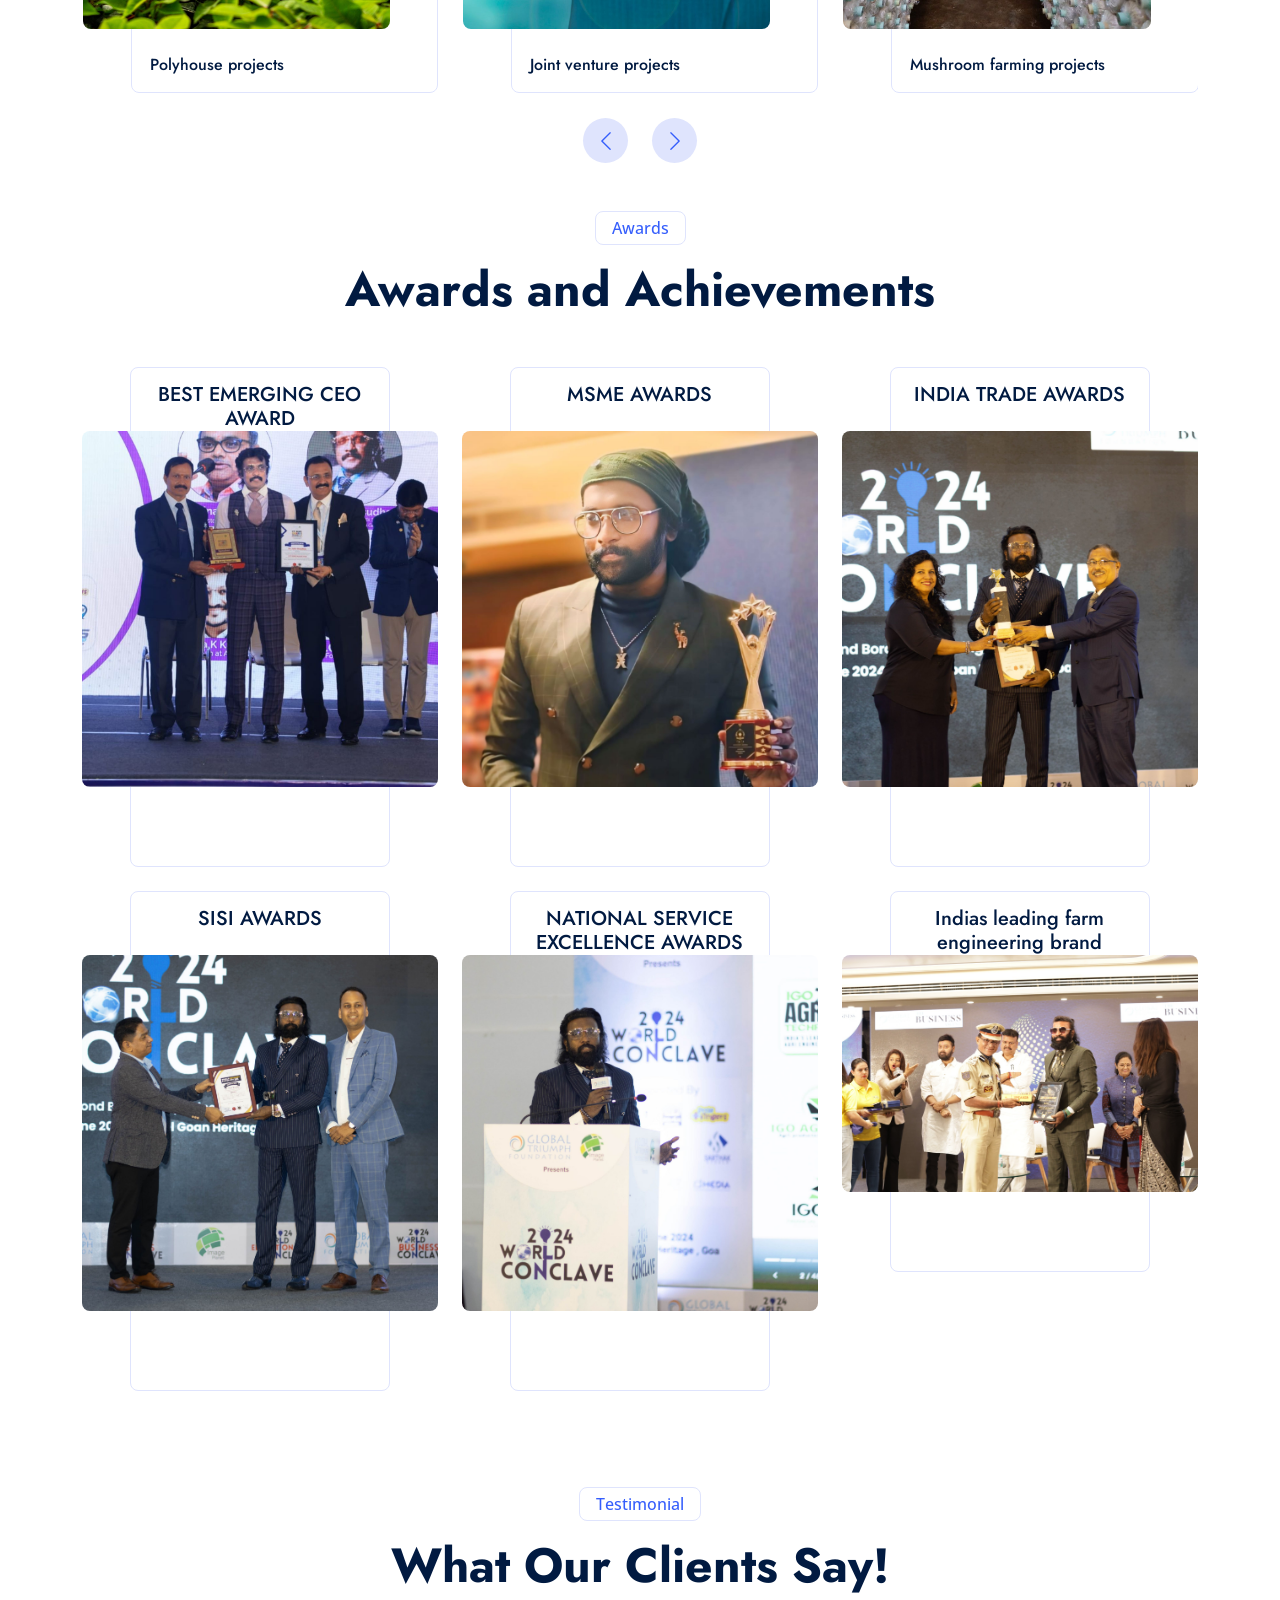
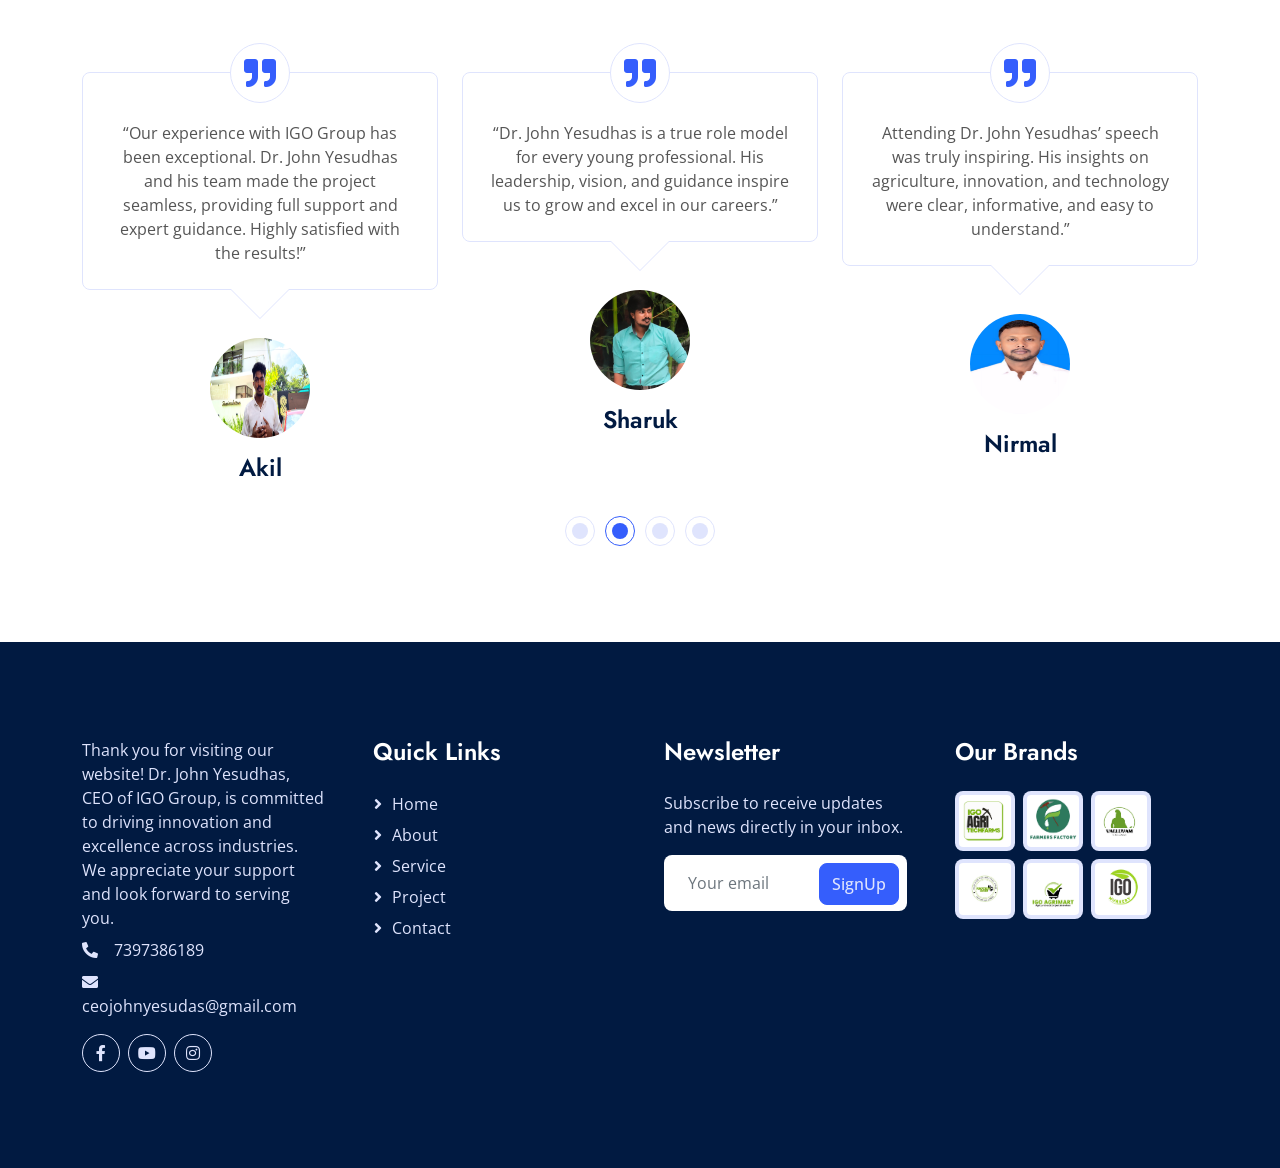
==== commit a48a7348: "Add files via upload" ====
--- a/index.html
+++ b/index.html
@@ -2,1450 +2,501 @@
 <html lang="en">
 
 <head>
-  <meta charset="utf-8">
-  <title>Top agritech CEO in India|Top agribusiness leaders 2025|best ceo in agri sector</title>
-  <meta name="keywords" content="Best CEO in agriculture industry,Famous agriculture entrepreneurs in India,Top agriculture influencers in India,Best agriculture company CEO,Agritech industry leaders in India,Leaders in Indian agritech,Indian agriculture industry leaders,best agritech startups in india,Influential people in agriculture,innovative agriculture companies,successful farmers in india,top agriculture companies in india">
-  <meta content="width=device-width, initial-scale=1.0" name="viewport">
-  <meta content="" name="johnyesudhas">
-  <meta content="" name="ceodrjohnyesudhas">
-
-  <!-- Favicon -->
-  <link href="img/favicon.ico" rel="icon">
-
-  <!-- Google Web Fonts -->
-  <link rel="preconnect" href="https://fonts.googleapis.com">
-  <link rel="preconnect" href="https://fonts.gstatic.com" crossorigin>
-  <link href="https://fonts.googleapis.com/css2?family=Open+Sans:wght@400;500;600;700;800&display=swap"
-    rel="stylesheet">
-
-  <!-- Icon Font Stylesheet -->
-  <link href="https://cdnjs.cloudflare.com/ajax/libs/font-awesome/5.10.0/css/all.min.css" rel="stylesheet">
-  <link href="https://cdn.jsdelivr.net/npm/bootstrap-icons@1.4.1/font/bootstrap-icons.css" rel="stylesheet">
-
-  <!-- Libraries Stylesheet -->
-  <link href="lib/animate/animate.min.css" rel="stylesheet">
-  <link href="lib/lightbox/css/lightbox.min.css" rel="stylesheet">
-  <link href="lib/owlcarousel/assets/owl.carousel.min.css" rel="stylesheet">
-
-  <!-- Customized Bootstrap Stylesheet -->
-  <link href="css/bootstrap.min.css" rel="stylesheet">
-  <link rel="stylesheet" href="https://fonts.googleapis.com/css2?family=Poppins:wght@400;500;600&amp;display=swap">
-
-  <!-- Template Stylesheet -->
-  <link href="css/style.css" rel="stylesheet">
-  <link rel="stylesheet" href="https://cdn.jsdelivr.net/npm/bootstrap@5.3.0/dist/css/bootstrap.min.css">
-  <link rel="stylesheet" href="https://cdnjs.cloudflare.com/ajax/libs/font-awesome/6.0.0-beta3/css/all.min.css">
-  <link rel="stylesheet" href="https://fonts.googleapis.com/css2?family=Poppins:wght@400;500;600&amp;display=swap"
-    rel="stylesheet">
-  <link rel="stylesheet" href="https://cdnjs.cloudflare.com/ajax/libs/font-awesome/6.7.2/css/all.min.css">
-    <link href="blog.css"  rel="stylesheet">
-
-    <link rel="stylesheet" href="https://cdnjs.cloudflare.com/ajax/libs/font-awesome/4.7.0/css/font-awesome.min.css">
-
-
-  <style>
-    #brand-slider {
-      overflow: hidden;
-      padding: 20px 0;
-      background: #fff;
-      white-space: nowrap;
-      position: relative;
-    }
-
-    .slider6 {
-      display: flex;
-      align-items: center;
-      width: 100%;
-    }
-
-    .slider6-items {
-      display: flex;
-      gap: 20px;
-      animation: marquee 20s linear infinite;
-      /* Adjust speed here */
-    }
-
-    .slider6-items img {
-      width: 120px;
-      /* Adjust size as needed */
-      height: auto;
-      object-fit: contain;
-    }
-
-    /* Smooth scrolling animation */
-    @keyframes marquee {
-      from {
-        transform: translateX(0);
-      }
-
-      to {
-        transform: translateX(-50%);
-      }
-    }
-
-    #col {
-      color: white;
-    }
-
-
-    #education {
-      --space: 1.25rem;
-      width: 90%;
-      margin: 2rem auto;
-      display: grid;
-      gap: var(--space);
-      grid-template-columns: repeat(auto-fill, minmax(20rem, 1fr));
-    }
-
-    .card {
-      width: 100%;
-      cursor: default;
-      padding: var(--space);
-      border-radius: 0.25rem;
-      background-color: var(--sdcolor);
-      transition: transform 0.3s ease-in-out;
-    }
-
-    .card:hover {
-      transform: translateY(-0.5rem);
-    }
-
-    .card-img {
-      width: 100%;
-      height: 15rem;
-      overflow: hidden;
-      position: relative;
-      border-radius: 0.25rem;
-    }
-
-    .card-img img {
-      width: 100%;
-      height: 100%;
-      display: block;
-      object-fit: cover;
-      object-position: center;
-    }
-
-    .card-img figcaption {
-      background-color: var(--ttcolor);
-      color: var(--sdcolor);
-      font-size: 0.85rem;
-      padding: 0.5rem 0.75rem;
-      width: 100%;
-      position: absolute;
-      bottom: 0;
-    }
-
-    .card-title {
-      text-transform: capitalize;
-      margin: 0.75rem 0;
-    }
-
-    .container1 {
-      width: 100%;
-      max-width: 870px;
-      margin: 0 auto;
-    }
-
-    .about-awardsbox {
-      margin: 20px;
-      color: black;
-    }
-
-    .grid2 {
-      border-radius: 8px;
-      background: url(http://api.thumbr.it/whitenoise-361x370.png?background=d6d6d6ff&noise=626262&density=18&opacity=36);
-      overflow: hidden;
-      width: 100%;
-      max-width: 1920px;
-      list-style: none;
-      text-align: center;
-      box-sizing: border-box;
-      -moz-box-sizing: border-box;
-      -webkit-box-sizing: border-box;
-    }
-
-    .grid2 figure {
-      position: relative;
-      z-index: 1;
-      display: inline-block;
-      overflow: hidden;
-      margin: 0px;
-      width: 270px;
-      height: 270px;
-      text-align: center;
-    }
-
-    .grid2 figure img {
-      position: relative;
-      display: block;
-      margin: 0 auto;
-    }
-
-    .grid2 figure figcaption {
-      /*text-transform: uppercase;*/
-      font-size: 1.25em;
-      -webkit-backface-visibility: hidden;
-      backface-visibility: hidden;
-    }
-
-    .grid2 figure figcaption::before,
-    .grid2 figure figcaption::after {
-      pointer-events: none;
-    }
-
-    .grid2 figure figcaption,
-    .grid2 figure a {
-      position: absolute;
-      top: 0;
-      left: 0;
-      width: 100%;
-      height: 100%;
-    }
-
-    /* Anchor will cover the whole item by default */
-    /* For some effects it will show as a button */
-    .grid2 figure a {
-      z-index: 1000;
-      text-indent: 200%;
-      white-space: nowrap;
-      font-size: 0;
-      opacity: 0;
-    }
-
-    .grid2 figure h2 {
-      font-weight: 300;
-    }
-
-    .grid2 figure h2 span {
-      font-weight: 800;
-    }
-
-    .grid2 figure h2,
-    .grid2 figure p {
-      margin: 0;
-    }
-
-    .grid2 figure p {
-      padding-top: 20px;
-      padding-left: 30px;
-      padding-right: 30px;
-      letter-spacing: 1.2px;
-      font-size: 72.5%;
-      font-weight: bold;
-    }
-
-    /*---------------*/
-    /***** Oscar *****/
-    /*---------------*/
-    figure.effect-oscar {
-      cursor: pointer;
-    }
-
-    figure.effect-oscar img {
-      top: 50%;
-    }
-
-    figure.effect-oscar figcaption {
-      /*-webkit-transition: background-color 0.75s;
-	transition: background-color 0.75s;*/
-      -webkit-transition: all 0.75s;
-      transition: all 0.75s;
-      background: rgba(90, 90, 90, 0.1);
-    }
-
-    figure.effect-oscar figcaption::before {
-      position: absolute;
-      top: 30px;
-      right: 30px;
-      bottom: 30px;
-      left: 30px;
-      border: 1px solid #e0e0e0;
-      content: '';
-    }
-
-    figure.effect-oscar h2 {
-      transform: scale(0);
-      font-size: 3.438em;
-      -webkit-transition: -webkit-transform 0.35s;
-      transition: transform 0.35s;
-      -webkit-transform: translate3d(0, 100%, 0);
-      transform: translate3d(0, 100%, 0);
-    }
-
-    figure.effect-oscar figcaption::before,
-    figure.effect-oscar p {
-      opacity: 0;
-      -webkit-transition: opacity 0.35s, -webkit-transform 0.35s;
-      transition: opacity 0.35s, transform 0.35s;
-      -webkit-transform: scale(0);
-      transform: scale(0);
-    }
-
-    figure.effect-oscar:hover h2 {
-      transform: scale(0);
-      font-size: large;
-      -webkit-transform: translate3d(0, 0, 0);
-      transform: translate3d(0, 0, 0);
-    }
-
-    figure.effect-oscar:hover figcaption::before,
-    figure.effect-oscar:hover p {
-      opacity: 1;
-      -webkit-transform: scale(1);
-      transform: scale(1);
-    }
-
-    figure.effect-oscar:hover figcaption {
-      background-color: rgba(255, 255, 255, .75);
-      -webkit-transition: all 0.75s;
-      transition: all 0.75s;
-      transform: scale(1);
-    }
-
-    figure.effect-oscar:hover img {
-      opacity: 0.1;
-    }
-
-    @media screen and (max-width: 41.5em) {
-      .grid figure {
-        width: 100%;
-      }
-    }
-
-    #services {
-      height: 100vh;
-      width: 100%;
-      display: grid;
-    
-
-    }
-
-    .row {
-      display: flex;
-      flex-wrap: wrap;
-    } 
-
-     .column {
-      width: 100%;
-      padding: 0 1em 1em 1em;
-      text-align: center;
-    }
-
-    .card7 {
-      width: 100%;
-      height: 100%;
-      padding: 2em 1.5em;
-      background: linear-gradient(#ffffff 50%, #2c7bfe 50%);
-      background-size: 100% 200%;
-      background-position: 0 2.5%;
-      border-radius: 5px;
-      box-shadow: 0 0 35px rgba(0, 0, 0, 0.12);
-      cursor: pointer;
-      transition: 0.5s;
-    }
-
-    #text-head {
-      font-size: 20px;
-      font-weight: 600;
-      color: #1f194c;
-      margin: 1em 0;
-    }
-
-    #text-content {
-      color: #575a7b;
-      font-size: 15px;
-      line-height: 1.6;
-      letter-spacing: 0.03em;
-    }
-
-    .icon-wrapper {
-      background-color: #2c7bfe;
-      position: relative;
-      margin: auto;
-      font-size: 30px;
-      height: 2.5em;
-      width: 2.5em;
-      color: #ffffff;
-      border-radius: 50%;
-      display: grid;
-      place-items: center;
-      transition: 0.5s;
-    }
-
-    .card7:hover {
-      background-position: 0 100%;
-    }
-
-    .card7:hover .icon-wrapper {
-      background-color: #ffffff;
-      color: #2c7bfe;
-    }
-
-    .card7:hover h3 {
-      color: #ffffff;
-    }
-
-    .card7:hover p {
-      color: #f0f0f0;
-    }
-
-    @media screen and (min-width: 768px) {
-      section {
-        padding: 0 2em;
-      }
-
-      .column {
-        flex: 0 50%;
-        max-width: 50%;
-      }
-    }
-
-    @media screen and (min-width: 992px) {
-      section {
-        padding: 1em 3em;
-      }
-
-      .column {
-        flex: 0 0 33.33%;
-        max-width: 33.33%;
-      }
-    }
-    
-    .img-blog {
-    width: 100%;
-    vertical-align: middle;
-
-}
-
-.blog-item img {
-    display: block;
-}
-
-.blog-item a {
-    display: flex;
-    padding: 50px;
-    overflow: hidden;
-    align-items: center;
-    max-width: 1000px;
-    margin: auto;
-    color: #333;
-    font-family: 'Lato', sans-serif;
-    font-size: 16px;
-    border-radius: 6px;
-    margin-bottom: 50px;
-    text-decoration: none;
-    -webkit-transition: all .3s ease;
-    transition: all .3s ease;
-}
-
-.blog-item a:hover {
-    box-shadow: 0 10px 50px 0 rgba(0, 0, 0, 0.2);
-    -webkit-transition: all .3s ease;
-    transition: all .3s ease;
-}
-
-.blog-item .icon {
-    width: 35%;
-    object-fit: cover;
-    margin-right: 50px;
-    border-radius: 6px;
-    overflow: hidden;
-    box-shadow: 0 15px 26px rgba(0, 0, 0, 0.4);
-}
-
-.blog-item .content {
-    width: 65%;
-}
-
-.blog-item .content .title {
-    font-size: 21px;
-    text-transform: capitalize;
-    color: #25aae1;
-    font-weight: 600;
-    font-family: 'Lato', sans-serif;
-}
-
-
-
-.blog-item .content .title .blog-date {
-    font-size: 12px;
-    margin-left: 20px;
-    color: #333;
-    font-family: 'Lato', sans-serif;
-}
-
-.blog-item .content .title .blog-date:before {
-    content: '/';
-    color: #2bb673;
-    font-size: 25px;
-    top: auto;
-    position: relative;
-    margin-right: 10px;
-}
-
-.blog-item .content .rounded {
-    margin-left: 0;
-    margin-top: 10px;
-    margin-bottom: 10px;
-}
-
-.blog-item .item-arrow {
-    height: 20px;
-    width: 15%;
-    position: relative;
-    text-align: center;
-    font-size: 35px;
-    left: 0;
-    -webkit-transition: all .3s ease;
-    transition: all .3s ease;
-}
-
-.blog-item a:hover>.item-arrow {
-    /*padding-left: 40px;*/
-    color: #25aae1;
-    left: 30px;
-    -webkit-transition: all .3s ease;
-    transition: all .3s ease;
-}
-
-.rounded {
-
-    border-radius: 6px;
-    background-image: linear-gradient(to right, #25aae1, #40e495);
-    /* background: #2bb769; */
-    margin-left: 0;
-    margin-top: 10px;
-    margin-bottom: 10px;
-}
-
-@media screen and (max-width: 768px) {
-
-    #p-content1 {
-        margin: 0;
-        /* Removes default margin */
-        padding-right: 20px;
-        /* Adds spacing */
-        max-width: 100% !important;
-        /* Adjust width to balance layout */
-    }
-
-    .blog-item .content {
-        width: 100%;
-        margin-top: 35px;
-    }
-
-    .blog-item .content .title {
-        font-size: 18px;
-    }
-
-    .blog-item .item-arrow {
-        margin: auto;
-    }
-
-    .blog-item .icon {
-        width: 100%;
-    }
-
-    .blog-item .icon img {
-        width: 100%;
-        height: 150px;
-        object-fit: cover;
-    }
-
-    .blog-item {
-        width: 92%;
-        margin: auto;
-    }
-
-    .blog-item a {
-        display: block;
-        padding: 30px;
-    }
-
-    .head-blog {
-        text-align: center;
-        text-transform: uppercase;
-        margin-top: 13px;
-        margin-bottom: auto;
-
-    }
-
-}
-a {
-    text-decoration: none;
-    outline: none !important;
-    color: #fff;
-}
-
-.border-shape1 {
-    background: #25AAE1;
-    color: #fff;
-    display: block;
-    height: 3px;
-    left: 0;
-    margin: 20px auto;
-    position: relative;
-    right: 0;
-    text-align: center;
-    top: 0;
-    width: 80px;
-}
-
-.border-shape1:before {
-    background: #25aae1;
-    bottom: 0;
-    content: "";
-    height: 1px;
-    left: 80px;
-    margin: 0 auto;
-    position: absolute;
-    text-align: center;
-    top: 1px;
-    width: 100px;
-}
-
-.border-shape1::after {
-    background: #25AAE1;
-    bottom: 0;
-    content: "";
-    height: 1px;
-    margin: 0 auto;
-    position: absolute;
-    right: 80px;
-    text-align: center;
-    top: 1px;
-    width: 100px;
-}
-
-
-/*FOOTER*/
-footer {
-    width: 100%;
-    background-color: #121619;
-    color: #fff;
-}
-
-.top_header1 {
-    padding: 2rem;
-    display: flex;
-    align-items: center;
-    justify-content: center;
-    position: relative;
-}
-
-.top_header1 section {
-    display: flex;
-    align-items: center;
-    justify-content: center;
-    width: 100%;
-}
-
-.top_header1 span {
-    padding: 0 1rem;
-}
-
-.top_header1 .fa {
-    color: #25aae1;
-    font-size: 35px;
-}
-
-footer .border-shape1 {
-    width: 40%;
-}
-/* 
-footer .border-shape::before {
-    width: 100%;
-    left: 120px;
-}
-
-footer .border-shape::after {
-    width: 100%;
-    right: 120px;
-} */
-
-footer .bottom_content section {
-    padding: 1.5rem 2rem;
-    display: flex;
-    align-items: center;
-    justify-content: Center;
-}
-
-.bottom_content a {
-    margin: 0 20px;
-    color: rgba(255, 255, 255, 0.7);
-    transition: 0.5s;
-}
-
-.bottom_content a:hover {
-    color: #25AAE1;
-}
-
-
-.copyright {
-    padding: 0.8em 0;
-    background-color: #1e1e1e;
-    text-align: center;
-    color: rgba(255, 255, 255, 0.7);
-    font-size: 12px;
-}
-
-
-
-
-@media (max-width:820px) {
-    .top_header1 {
-        padding: 1rem;
-        display: block;
-    }
-    
-
-    .top_header1 section {
-        margin: 40px 0;
-        align-items: left;
-        justify-content: left;
-    }
-
-    footer .bottom_content section {
-        padding: 1rem;
-        display: block;
-    }
-
-    footer .bottom_content section a {
-        padding: 1rem;
-        font-size: 12px;
-        margin: 0 5px;
-        display: inline-block;
-    }
-}
-.p-brand1 .container {
-display: flex;
-align-items: center;
-justify-content: space-between;
-flex-wrap: wrap; /* Ensures responsiveness */
-}
-
-#p-content1 {
-margin: 0; /* Removes default margin */
-padding-right: 20px; /* Adds spacing */
-max-width: 50%; /* Adjust width to balance layout */
-}
-
-.p-brand1 img {
-margin: 5px; /* Adds spacing between images */
-}
-
-/* Hide navbar when scrolling */
-.hidden-navbar {
-  transform: translateY(-100%);
-  transition: transform 0.3s ease-in-out;
-}
-
-/* Mobile Navbar - Hidden by default */
-@media (max-width: 991px) {
-  #navbarCollapse {
-    position: absolute;
-    top: 60px;
-    left: 0;
-    width: 100%;
-    background: white;
-    box-shadow: 0 2px 10px rgba(0, 0, 0, 0.1);
-    padding: 10px;
-    display: none; /* Hide menu initially */
-  }
-
-  /* Show navbar when toggled */
-  .show-navbar #navbarCollapse {
-    display: block;
-  }
-
-  /* ☰ Menu Button Styling */
-  .navbar-toggler {
-    display: block;
-    font-size: 24px;
-    cursor: pointer;
-  }
-
-  /* ❌ Close Button */
-  .btn-close {
-    position: absolute;
-    top: 10px;
-    right: 15px;
-    font-size: 20px;
-    cursor: pointer;
-  }
-}
-  </style>
+    <meta charset="utf-8">
+    <title>Dr.John Yesudhas CEO-Profile</title>
+    <meta content="width=device-width, initial-scale=1.0" name="viewport">
+    <meta content="" name="keywords">
+    <meta content="" name="description">
+
+    <!-- Favicon -->
+    <link href="img/favicon.ico" rel="icon">
+
+    <!-- Google Web Fonts -->
+    <link rel="preconnect" href="https://fonts.googleapis.com">
+    <link rel="preconnect" href="https://fonts.gstatic.com" crossorigin>
+    <link
+        href="https://fonts.googleapis.com/css2?family=Jost:wght@500;600;700&family=Open+Sans:wght@400;500&display=swap"
+        rel="stylesheet">
+
+    <!-- Icon Font Stylesheet -->
+    <link href="https://cdnjs.cloudflare.com/ajax/libs/font-awesome/5.10.0/css/all.min.css" rel="stylesheet">
+    <link href="https://cdn.jsdelivr.net/npm/bootstrap-icons@1.4.1/font/bootstrap-icons.css" rel="stylesheet">
+
+    <!-- Libraries Stylesheet -->
+    <link href="lib/animate/animate.min.css" rel="stylesheet">
+    <link href="lib/owlcarousel/assets/owl.carousel.min.css" rel="stylesheet">
+
+    <!-- Customized Bootstrap Stylesheet -->
+    <link href="css/bootstrap.min.css" rel="stylesheet">
+
+    <!-- Template Stylesheet -->
+    <link href="css/style.css" rel="stylesheet">
 </head>
 
-<body data-bs-spy="scroll" data-bs-target=".navbar" data-bs-offset="51">
-  <!-- Spinner Start -->
-  <div id="spinner"
-    class="show bg-white position-fixed translate-middle w-100 vh-100 top-50 start-50 d-flex align-items-center justify-content-center">
-    <div class="spinner-border text-primary" style="width: 3rem; height: 3rem;" role="status">
-      <span class="sr-only">Loading...</span>
-    </div>
-  </div>
-  <!-- Spinner End -->
-
-
-  <!-- Navbar Start -->
-
-  <nav class="navbar navbar-expand-lg bg-white navbar-light fixed-top shadow py-lg-0 px-4 px-lg-5" id="mainNavbar">
-    <div class="container-fluid">
-      
-      <!-- Mobile Brand -->
-      <a href="index.html" class="navbar-brand d-block d-lg-none">
-        <h1 class="text-primary fw-bold m-0">CEO Profile</h1>
-      </a>
-  
-      <!-- ☰ Menu Button (Initially Visible) -->
-      <button class="navbar-toggler d-lg-none" id="navToggler">
-        <span class="navbar-toggler-icon"></span>
-      </button>
-  
-      <!-- ❌ Close Button (Initially Hidden) -->
-      <button class="btn-close d-none" id="closeNav"></button>
-  
-      <!-- Navbar Links -->
-      <div class="collapse navbar-collapse" id="navbarCollapse">
-        <ul class="navbar-nav ms-auto">
-          <li class="nav-item"><a href="#home" class="nav-link page-link">Home</a></li>
-          <li class="nav-item"><a href="#about" class="nav-link page-link">About</a></li>
-          <li class="nav-item"><a href="#awards" class="nav-link page-link">Awards</a></li>
-        </ul>
-  
-        <!-- Center Profile (Desktop Only) -->
-        <a href="index.html" class="navbar-brand bg-secondary py-2 px-4 mx-3 d-none d-lg-block text-center">
-          <h1 class="text-primary fw-bold m-0">Profile</h1>
-        </a>
-  
-        <ul class="navbar-nav me-auto">
-          <li class="nav-item"><a href="#igo-services" class="nav-link page-link">Services</a></li>
-          <li class="nav-item"><a href="#blog" class="nav-link page-link">Blog</a></li>
-        </ul>
-      </div>
-    </div>
-  </nav>
-<script>
-  let lastScrollTop = 0;
-const navbar = document.getElementById("mainNavbar");
-const toggler = document.getElementById("navToggler");
-const closeNav = document.getElementById("closeNav");
-const navbarCollapse = document.getElementById("navbarCollapse");
-
-// Hide navbar when scrolling down
-window.addEventListener("scroll", function () {
-  let currentScroll = window.scrollY;
-  if (currentScroll > lastScrollTop) {
-    navbar.classList.add("hidden-navbar");
-  } else {
-    navbar.classList.remove("hidden-navbar");
-  }
-  lastScrollTop = currentScroll;
-});
-
-// Show navbar when clicking the menu button (☰)
-toggler.addEventListener("click", function () {
-  navbarCollapse.style.display = "block"; // Show the menu
-  toggler.classList.add("d-none"); // Hide ☰ button
-  closeNav.classList.remove("d-none"); // Show ❌ button
-});
-
-// Hide navbar when clicking the close button (❌)
-closeNav.addEventListener("click", function () {
-  navbarCollapse.style.display = "none"; // Hide the menu
-  closeNav.classList.add("d-none"); // Hide ❌ button
-  toggler.classList.remove("d-none"); // Show ☰ button
-});
-
-// Ensure navbar is always visible on desktop
-window.addEventListener("resize", function () {
-  if (window.innerWidth > 991) {
-    navbarCollapse.style.display = "block"; // Show menu on desktop
-    toggler.classList.add("d-none"); // Hide ☰ button on desktop
-    closeNav.classList.add("d-none"); // Hide ❌ button on desktop
-  } else {
-    navbarCollapse.style.display = "none"; // Hide menu on mobile
-    toggler.classList.remove("d-none"); // Show ☰ button on mobile
-  }
-});
-
-</script>  
-  
-  
-  <!-- Navbar End -->
-
-
-  <!-- Header Start -->
-  <div class="container-fluid bg-light my-6 mt-0" id="home">
-    <div class="container">
-      <div class="row g-5 align-items-center">
-        <div class="col-lg-6 py-6 pb-0 pt-lg-0">
-          <h3 class="text-primary mb-3" id="col">I'm</h3>
-          <h1 class="display-3 mb-3">Dr.John Yesudhas</h1>
-          <h2 class="typed-text-output d-inline"></h2>
-          <div class="typed-text d-none"> CEO of IGO Group,Techfarming Expert,IGMA CORE Committee
-          </div>
-          <div class="d-flex align-items-center pt-5">
-            <!-- <a href="" class="btn btn-primary py-3 px-4 me-5">Download CV</a> -->
-            <div class="d-flex align-items-center pt-5">
-              <button type="button" class="btn-play" data-bs-toggle="modal"
-                data-src="https://www.youtube.com/embed/Gy44COGEGD0" data-bs-target="#videoModal">
-                <span></span>
-              </button>
-              <h5 class="ms-4 mb-0 d-none d-sm-block">Play Video</h5>
-            </div>
-
-            <div class="modal modal-video fade" id="videoModal" tabindex="-1" aria-labelledby="exampleModalLabel"
-              aria-hidden="true">
-              <div class="modal-dialog">
-                <div class="modal-content rounded-0">
-                  <div class="modal-header">
-                    <h3 class="modal-title" id="exampleModalLabel">YouTube Video</h3>
-                    <button type="button" class="btn-close" data-bs-dismiss="modal" aria-label="Close"></button>
-                  </div>
-                  <div class="modal-body">
-                    <div class="ratio ratio-16x9">
-                      <iframe class="embed-responsive-item" src="" id="video" allow="autoplay"
-                        allowscriptaccess="always" allowfullscreen></iframe>
-                    </div>
-                  </div>
-                </div>
-              </div>
-            </div>
-
-          </div>
-        </div>
-        <div class="col-lg-6">
-          <img class="img-fluid" src="img/profile.jpg" alt="">
-        </div>
-      </div>
-
-    </div>
-  </div>
-
-  <!-- Header End -->
-
-
-  <!-- Video Modal Start -->
-  <script>
-    document.addEventListener("DOMContentLoaded", function() {
-      var videoModal = document.getElementById("videoModal");
-      var videoIframe = document.getElementById("video");
-
-      videoModal.addEventListener("show.bs.modal", function(event) {
-        var button = event.relatedTarget; // Get button that triggered the modal
-        var videoSrc = button.getAttribute("data-src"); // Get video URL
-
-        if (videoSrc) {
-          videoIframe.src = videoSrc + "?autoplay=1&rel=0&modestbranding=1";
-        }
-      });
-
-      videoModal.addEventListener("hidden.bs.modal", function() {
-        videoIframe.src = ""; // Stop video when modal closes
-      });
-    });
-  </script>
-
-  <!-- Video Modal End -->
-
-
-  <!-- About Start -->
-  <div class="container-xxl py-6" id="about">
-    <div class="container">
-        <div class="row g-5">
-            <div class="col-lg-6 wow fadeInUp" data-wow-delay="0.1s">
-                <div class="d-flex align-items-center mb-5">
-                    <div class="years flex-shrink-0 text-center me-4">
-                        <h1 class="display-1 mb-0">10</h1>
-                        <h5 class="mb-0">Years</h5>
-                    </div>
-                    <h3 class="lh-base mb-0">of working experience in agriculture</h3>
-                </div>
-                <p class="mb-4">Dr. John Yesudhas – CEO, IGO Group With 10+ years of experience, Dr. John Yesudhas leads IGO Group, driving innovations in polyhouse farming, hydroponics, 
-                  and agritech. An award-winning expert in precision agriculture, he pioneers sustainable farming solutions.</p>
-                <p class="mb-3"><i class="far fa-check-circle text-primary me-3"></i>Project, product & services</p>
-                <p class="mb-3"><i class="far fa-check-circle text-primary me-3"></i>Identifying customers & Consulting</p>
-                <p class="mb-3"><i class="far fa-check-circle text-primary me-3"></i>Converting land space</p>
-                <p class="mb-3"><i class="far fa-check-circle text-primary me-3"></i>Construction of projects</p>
-                <p class="mb-3"><i class="far fa-check-circle text-primary me-3"></i>Exports and distribution of buyback</p>
-                <p class="mb-3"><i class="far fa-check-circle text-primary me-3"></i>Supply of seeds, fertilizer, pesticides, insecticides, fungicides and fumigation chemicals</p>
-                <p class="mb-3"><i class="far fa-check-circle text-primary me-3"></i>AMC maintenance of crop & Buyback of the produce</p>
-                <a class="btn btn-primary py-3 px-5 mt-3" href="">Read More</a>
-            </div>
-            <div class="col-lg-6 wow fadeInUp" data-wow-delay="0.5s">
-                <div class="row g-3 mb-4">
-                    <div class="col-sm-6">
-                        <img class="img-fluid rounded" src="img/client1.jpg" alt="">
-                    </div>
-                    <div class="col-sm-6">
-                        <img class="img-fluid rounded" src="img/client2.jpg" alt="">
-                    </div>
-                </div>
-                <div class="d-flex align-items-center mb-3">
-                    <h5 class="border-end pe-3 me-3 mb-0">Happy Clients</h5>
-                    <h2 class="text-primary fw-bold mb-0" data-toggle="counter-up">1500</h2>
-                </div>
-                <p class="mb-4">Dr. John Yesudhas – Visionary Leader & CEO, IGO Group Dr. John Yesudhas, with 10+ years of experience, has successfully led IGO Group to serve 5000+ clients and complete 500+ projects across agriculture,
-                   agritech, and microfinance. Under his leadership, IGO Group has become a trusted name in polyhouse farming, hydroponics, vertical farming, indigenous goat breeding, fresh produce delivery, and financial empowerment for small businesses.
-                   With a strong commitment to precision agriculture, sustainability, and innovation,
-                    he has received multiple national awards and partnered with leading institutions to
-                     drive the future of farming. His expertise continues to shape the industry, empowering
-                      farmers, entrepreneurs, and businesses with cutting-edge solutions</p>
-                <div class="d-flex align-items-center mb-3">
-                    <h5 class="border-end pe-3 me-3 mb-0">Projects Completed</h5>
-                    <h2 class="text-primary fw-bold mb-0" data-toggle="counter-up">1500</h2>
-                </div>
-                <p class="mb-0">Dr. John Yesudhas – 1500+ Successful Farming Projects Dr. John Yesudhas, CEO of IGO Group, has led 1,500+ successful farming projects, making IGO a leader in polyhouse, hydroponics,
-                   vertical farming, open cultivation, goat farming, mushroom farming, and agri-engineering
-                    solutions.</p>
-                    <p class="mb-3"><i class="far fa-check-circle text-primary me-3"></i>Polyhouse & Greenhouse Farming – Climate-controlled, high-yield farms</p>
-                <p class="mb-3"><i class="far fa-check-circle text-primary me-3"></i>Hydroponics & Vertical Farming – Soilless farming for maximum productivity</p>
-                <p class="mb-3"><i class="far fa-check-circle text-primary me-3"></i>Open Field Cultivation – High-efficiency crop production</p>
-            </div>
-        </div>
-    </div>
-</div>
-  <!-- About End -->
-
-
-  <!-- Expertise Start -->
-  <h1 class="display-5 mb-0" style="margin-left: 100px;">Education</h1>
-
-  <section id="education">
-    <article class="card">
-      <figure class="card-img">
-        <img src="img/scl1.jpg" />
-      </figure>
-      <div class="card-body">
-        <h3 class="card-title" style="font-size: 28px;">SSLC School</h3>
-        <p class="card-text">Chellammal Vidyalaya Senior Secondary School</p>
-      </div>
-    </article>
-
-
-    <article class="card">
-      <figure class="card-img">
-        <img src="img/scl2.jpg" />
-      </figure>
-      <div class="card-body">
-        <h3 class="card-title" style="font-size: 28px;">HSC School</h3>
-        <p class="card-text">Modern senior secondary school nanganallur chennai</p>
-      </div>
-    </article>
-
-    <article class="card">
-      <figure class="card-img">
-        <img src="img/clg.jpg" />
-
-      </figure>
-      <div class="card-body">
-        <h4 class="card-title"> Electronics & communication engineer</h4>
-        <p class="card-text">Sathyabama engineering college</p>
-      </div>
-    </article>
-  </section>
-  <!-- Expertise End -->
-  <section id="awards">
-    <!--awards-->
-    <div class="container1">
-      <div class="about-awardsbox">
-        <div class="grid2">
-          <figure class="effect-oscar">
-            <figcaption>
-              <img src="img/award.jpg" style="height:100%;margin-top:-138px;margin-bottom: -45px;" />
-              <p>BEST CEO OF THE YEAR 2023
-                <br><br>- BEST EMERGING CEO AWARD
-              </p>
-            </figcaption>
-          </figure>
-          <h1>Awards</h1>
-          <figure class="effect-oscar">
-            <figcaption>
-              <img src="img/award1.jpg" style="height:100%;margin-top:-138px;" />
-              <p>BEST INNOVATIVE AGRI ENGINEERING BRAND
-                <br>- MSME AWARDS
-              </p>
-            </figcaption>
-          </figure>
-          <figure class="effect-oscar">
-            <figcaption>
-              <img src="img/award2.jpg" style="height:100%;margin-top:-138px;" />
-              <p>INDIAS LEADING AGRI ENGINEERING BRAND
-                <br>- INDIA TRADE AWARDS
-              </p>
-            </figcaption>
-          </figure>
-          <figure class="effect-oscar">
-            <figcaption>
-              <img src="img/award3.jpg" style="height:100%;margin-top:-138px;" />
-              <p>BEST ENTREPRENEUR OF THE YEAR IN AGRI ENGINEERING
-                <br>- SISI AWARDS
-              </p>
-            </figcaption>
-          </figure>
-          <figure class="effect-oscar">
-            <figcaption>
-              <img src="img/award4.jpg" style="height:100%;margin-top:-138px;" />
-              <p>BEST EMERGING AGRI ENGINEERING COMPANY OF THE YEAR
-                <br>- NATIONAL SERVICE EXCELLENCE AWARDS
-              </p>
-            </figcaption>
-          </figure>
-        </div>
-      </div>
-    </div>
-  </section>
-  <!--awards end-->
-
-  <!-- Service Start -->
-  <h1 class="display-5 mb-3" style="margin-left: 100px;">My Services</h1>
-
-  <section id="igo-services" style="margin-bottom: auto;display: flex;flex-wrap: wrap;">
-    
-    <div class="column">
-      <div class="card7">
-        <div class="icon-wrapper">
-          <i class="fa-solid fa-fish-fins"></i>
-        </div>
-        <h3 class="text-head">IGO fisheries farming projects</h3>
-        <p class="text-content">
-          IGO Agritech Farms' Fish Farming Project offers sustainable, high-yield aquaculture
-          with expert support. We ensure advanced breeding,
-          optimal water management, and maximum profits
-        </p>
-      </div>
-    </div>
-    <div class="column">
-      <div class="card7">
-        <div class="icon-wrapper">
-          <i class="fa-solid fa-cow"></i>
-        </div>
-        <h3 class="text-head">IGO Goat farming projects</h3>
-        <p class="text-content">
-          At IGO Agritech Farms, we design and manage goat farming projects tailored to our clients' needs.
-          Our services include modern farming techniques, sustainable practices,
-          and community engagement to ensure successful operations.
-        </p>
-      </div>
-    </div>
-    <div class="column">
-      <div class="card7">
-        <div class="icon-wrapper">
-          <i class="fa-solid fa-seedling"></i>
-        </div>
-        <h3 class="text-head">IGO Mushroom farming projects</h3>
-        <p class="text-content">
-          At IGO Agritech Farms, we specialize in designing and implementing comprehensive mushroom farming
-          projects for clients across India. Our services include setting up indoor, outdoor, and rooftop
-          mushroom cultivation systems, tailored to meet each client's specific needs.
-        </p>
-      </div>
-    </div>
-    <div class="column">
-      <div class="card7" style="/ margin-left: 10px; /">
-        <div class="icon-wrapper">
-          <i class="fa-solid fa-carrot"></i>
-        </div>
-        <h3 class="text-head">Strawberry farming projects</h3>
-        <p class="text-content">
-          IGO Agritech Farms specializes in implementing strawberry farming projects for clients, utilizing
-          advanced techniques . Our comprehensive services cover every stage, from project planning to harvest,
-          guaranteeing high-quality yields and client satisfaction.
-        </p>
-      </div>
-    </div>
-    <div class="column">
-      <div class="card7">
-        <div class="icon-wrapper">
-          <i class="fa-solid fa-leaf"></i>
-        </div>
-        <h3 class="text-head">Cucumber farming projects</h3>
-        <p class="text-content">
-          IGO Agritech Farms offers comprehensive cucumber farming projects, guiding clients from seed selection
-          to harvest. Our expertise ensures high-quality yields and maximized profits. Partner
-          with us to leverage advanced farming techniques and achieve optimal results in your agricultural ventures.
-        </p>
-      </div>
-    </div>
-    <div class="column">
-      <div class="card7">
-        <div class="icon-wrapper">
-          <i class="fa-solid fa-seedling"></i>
-        </div>
-        <h3 class="text-head">Nursery gardening projects</h3>
-        <p class="text-content">
-          IGO Agritech Farms offers comprehensive nursery gardening projects tailored to our clients' needs, providing
-          expert garden setup and maintenance services.
-          Our sustainable practices ensure thriving gardens that enhance the beauty and ecological balance of your
-          space.
-        </p>
-      </div>
-    </div>
-</section>
-
-
-
-
-  <section id="blog">
-	  	<div class="blog-item">
-          <a href="https://medium.com/@igoagritechfarms/igo-group-honored-as-indias-leading-farm-engineering-brand-at-global-business-conclave-61bef82b5a75">
-              <div class="icon">
-                  <img src="img/blog4.webp" alt="" class="img-blog">
-              </div>
-              <div class="content">
-                  <div class="title">Dr. John Yesudhas: IGO Group Honored as Indias Leading Farm Engineering Brand at Global Business Conclave
-</span></div>
-                  <div class="rounded"></div>
-  
-                  <p>
-                      At the heart of India’s agricultural transformation lies innovation, sustainability, and farmer empowerment — values that IGO Group has always 
-			  upheld. In a moment of immense pride, IGO Group was recently honored with the prestigious “India’s Leading Farm Engineering Brand” 
-			  award at the Global Business Conclave Meet, further solidifying our position as pioneers in agri-engineering excellence.
-
-
-                  </p>
-              </div>
-  
-              <div class="item-arrow">
-                  <i class="fa fa-long-arrow-right" aria-hidden="true"></i>
-              </div>
-          </a>
-  
-      </div>
-
-
-    <div class="blog-item">
-          <a href="https://medium.com/@igoagritechfarms/dr-john-yesudhas-pioneering-tech-farming-and-revolutionizing-polyhouse-cultivation-309684a661aa">
-              <div class="icon">
-                  <img src="img/blog1.jpg" alt="" class="img-blog">
-              </div>
-              <div class="content">
-                  <div class="title">Dr. John Yesudhas: Pioneering Tech Farming and Revolutionizing Polyhouse Cultivation
-                      </span></div>
-                  <div class="rounded"></div>
-  
-                  <p>
-                      Dr. John Yesudhas is a visionary leader in tech-driven farming, transforming modern agriculture with innovative solutions. His groundbreaking work in polyhouse cultivation enhances yield, sustainability, and efficiency. By integrating advanced technology, he empowers farmers with smarter,
-                      climate-resilient techniques.
-                  </p>
-              </div>
-  
-              <div class="item-arrow">
-                  <i class="fa fa-long-arrow-right" aria-hidden="true"></i>
-              </div>
-          </a>
-  
-      </div>
-  
-      <div class="blog-item">
-          <a href="https://medium.com/@igoagritechfarms/dr-john-yesudhas-a-tech-farming-visionary-cultivating-the-next-agritech-unicorn-53333b19423a">
-              <div class="icon">
-                  <img src="img/blog2.jpg" alt="" class="img-blog">
-              </div>
-              <div class="content">
-                  <div class="title">Dr. John Yesudhas: A Tech Farming Visionary Cultivating the Next Agritech Unicorn</span></div>
-                  <div class="rounded"></div>
-  
-                  <p>
-                      Dr. John Yesudhas is a trailblazer in agritech, merging technology with farming to drive innovation. His visionary approach is shaping the future of sustainable agriculture and precision cultivation. With cutting-edge advancements, he is paving the
-                      way for the next agritech unicorn. His mission is to revolutionize farming with smart, scalable solutions.
-                  </p>
-              </div>
-  
-              <div class="item-arrow">
-                  <i class="fa fa-long-arrow-right" aria-hidden="true"></i>
-              </div>
-          </a>
-  
-      </div>
-  
-  
-      <div class="blog-item">
-          <a href="https://medium.com/@igoagritechfarms/dr-john-yesudhas-pioneering-the-future-of-agritech-a120998364b5">
-              <div class="icon">
-                  <img src="img/blog3.jpg" alt="" class="img-blog">
-              </div>
-              <div class="content">
-                  <div class="title">Dr. John Yesudhas: Pioneering the Future of AgriTech</span></div>
-                  <div class="rounded"></div>
-  
-                  <p>
-                      Dr. John Yesudhas is revolutionizing agriculture by integrating technology with smart farming solutions. His innovations in AgriTech enhance efficiency, sustainability, and productivity. With a vision for the future, he empowers farmers through precision cultivation
-                      and advanced techniques. His work is shaping the next era of intelligent and sustainable farming.
-                  </p>
-              </div>
-  
-              <div class="item-arrow">
-                  <i class="fa fa-long-arrow-right" aria-hidden="true"></i>
-              </div>
-          </a>
-  
-      </div>
-    </section>
-  <h1 id="text-brand">Our Brands</h1>
-  <section id="brand-slider">
-    <div class="slider6">
-      <div class="slider6-items">
-        <img src="img/brand-1.jpg" alt="">
-        <img src="img/brand-2.jpg" alt="">
-        <img src="img/brand-3.jpg" alt="">
-        <img src="img/brand-4.jpg" alt="">
-        <img src="img/brand-5.jpg" alt="">
-        <img src="img/brand-6.jpg" alt="">
-        <!-- Duplicate images for smooth looping -->
-        <img src="img/brand-1.jpg" alt="">
-        <img src="img/brand-2.jpg" alt="">
-        <img src="img/brand-3.jpg" alt="">
-        <img src="img/brand-4.jpg" alt="">
-        <img src="img/brand-5.jpg" alt="">
-        <img src="img/brand-6.jpg" alt="">
-      </div>
-    </div>
-  </section>
-  <!-- Service End -->
-
-
-  <!-- Projects Start -->
-  <!-- <div class="container-xxl py-6 pt-5" id="project">
+<body>
+    <!-- Spinner Start -->
+    <div id="spinner"
+        class="show bg-white position-fixed translate-middle w-100 vh-100 top-50 start-50 d-flex align-items-center justify-content-center">
+        <div class="spinner-border text-primary" role="status" style="width: 3rem; height: 3rem;"></div>
+    </div>
+    <!-- Spinner End -->
+
+
+    <!-- Navbar Start -->
+    <div class="container-fluid fixed-top px-0 wow fadeIn" data-wow-delay="0.1s">
+        <div class="top-bar row gx-0 align-items-center d-none d-lg-flex">
+            <div class="col-lg-6 px-5 text-start">
+                <small><i class="fa fa-map-marker-alt text-primary me-2"></i>No 17 , Kovalam street, 2nd main road,
+                    Uthandi kanathur</small>
+            </div>
+            <div class="col-lg-6 px-5 text-end">
+                <small><i class="fa fa-envelope text-primary me-2"></i>ceojohnyesudas@gmail.com
+                </small>
+                <small class="ms-4"><i class="fa fa-phone-alt text-primary me-2"></i>7397386189
+                </small>
+            </div>
+        </div>
+
+        <nav class="navbar navbar-expand-lg navbar-light py-lg-0 px-lg-5 wow fadeIn" data-wow-delay="0.1s">
+            <a href="index.html" class="navbar-brand ms-4 ms-lg-0">
+                <h1 class="display-5 text-primary m-0">CEO</h1>
+            </a>
+            <button type="button" class="navbar-toggler me-4" data-bs-toggle="collapse"
+                data-bs-target="#navbarCollapse">
+                <span class="navbar-toggler-icon"></span>
+            </button>
+            <div class="collapse navbar-collapse" id="navbarCollapse">
+                <div class="navbar-nav ms-auto p-4 p-lg-0">
+                    <a href="index.html" class="nav-item nav-link active">Home</a>
+                    <a href="#about" class="nav-item nav-link">About</a>
+                    <a href="#service" class="nav-item nav-link">Services</a>
+                    <div class="nav-item dropdown">
+                        <a href="#" class="nav-link dropdown-toggle" data-bs-toggle="dropdown">Projects</a>
+                        <div class="dropdown-menu border-light m-0">
+                            <a href="#project" class="dropdown-item">Projects</a>
+                            <a href="#leadership" class="dropdown-item">Leadership</a>
+                            <a href="#awards" class="dropdown-item">Awards</a>
+                            <a href="blog.html" class="dropdown-item">Blog</a>
+
+
+                        </div>
+                    </div>
+                    <a href="#contact" class="nav-item nav-link">Contact</a>
+                </div>
+                <div class="d-none d-lg-flex ms-2">
+                    <a class="btn btn-light btn-sm-square rounded-circle ms-3"
+                        href="https://www.facebook.com/johnyesudhass/">
+                        <small class="fab fa-facebook-f text-primary"></small>
+                    </a>
+                    <a class="btn btn-light btn-sm-square rounded-circle ms-3" href="">
+                        <small class="fab fa-twitter text-primary"></small>
+                    </a>
+                    <a class="btn btn-light btn-sm-square rounded-circle ms-3"
+                        href="https://www.facebook.com/johnyesudhass/">
+                        <small class="fab fa-linkedin-in text-primary"></small>
+                    </a>
+                </div>
+            </div>
+        </nav>
+    </div>
+    <!-- Navbar End -->
+
+
+    <!-- Carousel Start -->
+    <div class="container-fluid p-0 mb-5 wow fadeIn" data-wow-delay="0.1s">
+        <div id="header-carousel" class="carousel slide carousel-fade" data-bs-ride="carousel">
+            <div class="carousel-inner">
+                <div class="carousel-item active">
+                    <img class="w-100" src="img/slider1.jpg" alt="Image">
+                    <div class="carousel-caption">
+                        <div class="container">
+                            <div class="row justify-content-start">
+                                <div class="col-lg-8">
+                                    <p
+                                        class="d-inline-block border border-white rounded text-primary fw-semi-bold py-1 px-3 animated slideInDown">
+                                        Hello!</p>
+                                    <h1 class="display-1 mb-4 animated slideInDown">Chairman & CEO OF IGO GROUP
+                                    </h1>
+                                    <a href="#" class="btn btn-primary py-3 px-5 animated slideInDown">Explore More</a>
+                                </div>
+                            </div>
+                        </div>
+                    </div>
+                </div>
+                <div class="carousel-item">
+                    <img class="w-100" src="img/slider2.jpg" alt="Image">
+                    <div class="carousel-caption">
+                        <div class="container">
+                            <div class="row justify-content-start">
+                                <div class="col-lg-7">
+                                    <p
+                                        class="d-inline-block border border-white rounded text-primary fw-semi-bold py-1 px-3 animated slideInDown">
+                                        Hello</p>
+                                    <h1 class="display-1 mb-4 animated slideInDown">Tech Farming Expert|TEDX Speaker
+                                    </h1>
+                                    <a href="" class="btn btn-primary py-3 px-5 animated slideInDown">Explore More</a>
+                                </div>
+                            </div>
+                        </div>
+                    </div>
+                </div>
+            </div>
+            <button class="carousel-control-prev" type="button" data-bs-target="#header-carousel" data-bs-slide="prev">
+                <span class="carousel-control-prev-icon" aria-hidden="true"></span>
+                <span class="visually-hidden">Previous</span>
+            </button>
+            <button class="carousel-control-next" type="button" data-bs-target="#header-carousel" data-bs-slide="next">
+                <span class="carousel-control-next-icon" aria-hidden="true"></span>
+                <span class="visually-hidden">Next</span>
+            </button>
+        </div>
+    </div>
+    <!-- Carousel End -->
+
+
+    <!-- About Start -->
+    <div class="container-xxl py-5" id="about">
         <div class="container">
-            <div class="row g-5 mb-5 align-items-center wow fadeInUp" data-wow-delay="0.1s">
+            <div class="row g-4 align-items-end mb-4">
+                <div class="col-lg-6 wow fadeInUp" data-wow-delay="0.1s">
+                    <img class="img-fluid rounded" src="img/about.jpeg" style="height: 500px; width: 450px;">
+                </div>
+                <div class="col-lg-6 wow fadeInUp" data-wow-delay="0.3s">
+                    <p class="d-inline-block border rounded text-primary fw-semi-bold py-1 px-3">About Us</p>
+                    <h1 class="display-5 mb-4">ABOUT US</h1>
+                    <p class="mb-4">
+                        Dr. John Yesudhas, Founder & CEO of Group,he is a visionary leader in modern agriculture
+                        dedicated to advancing innovation, sustainability, and precision farming. Through his
+                        diversified
+                        ventures—IGO Agritech Farms, IGO Agri Mart, IGO Nursery, Valluvam Oils, Farmers Factory, and
+                        Protein Cuts—he has created impactful solutions that empower farmers and deliver quality
+                        products to consumers. Honored with multiple national awards, Dr. Yesudhas continues to inspire
+                        the agri-industry by blending
+                        traditional wisdom with cutting-edge technology to build a sustainable future for farming.</p>
+                    <div class="border rounded p-4">
+                        <nav>
+                            <div class="nav nav-tabs mb-3" id="nav-tab" role="tablist">
+                                <button class="nav-link fw-semi-bold active" id="nav-story-tab" data-bs-toggle="tab"
+                                    data-bs-target="#nav-story" type="button" role="tab" aria-controls="nav-story"
+                                    aria-selected="true">Story</button>
+                                <button class="nav-link fw-semi-bold" id="nav-mission-tab" data-bs-toggle="tab"
+                                    data-bs-target="#nav-mission" type="button" role="tab" aria-controls="nav-mission"
+                                    aria-selected="false">Mission</button>
+                                <button class="nav-link fw-semi-bold" id="nav-vision-tab" data-bs-toggle="tab"
+                                    data-bs-target="#nav-vision" type="button" role="tab" aria-controls="nav-vision"
+                                    aria-selected="false">Vision</button>
+                            </div>
+                        </nav>
+                        <div class="tab-content" id="nav-tabContent">
+                            <div class="tab-pane fade show active" id="nav-story" role="tabpanel"
+                                aria-labelledby="nav-story-tab">
+                                <p></p>
+                                <p class="mb-0">
+                                    With 10+ years of expertise, he leads iGo Group and its brands, transforming farming
+                                    through precision agriculture, hydroponics, and sustainable practices.
+                                    He mentors agri-entrepreneurs, providing guidance, training, and strategies for
+                                    profitable and innovative agricultural ventures.</p>
+                            </div>
+                            <div class="tab-pane fade" id="nav-mission" role="tabpanel"
+                                aria-labelledby="nav-mission-tab">
+                                <p>To position IGO Group as a leader in tech-driven farming and
+                                    diversified enterprises, delivering
+                                    precision agriculture, empowering farmers, and expanding into BPO to
+                                    create jobs and build a lasting legacy.</p>
+                            </div>
+                            <div class="tab-pane fade" id="nav-vision" role="tabpanel" aria-labelledby="nav-vision-tab">
+                                <p>To revolutionize agriculture through technology, sustainability, and innovation,
+                                    while expanding IGO Group into new frontiers like BPO to create
+                                    opportunities and empower communities.</p>
+                            </div>
+                        </div>
+                    </div>
+                </div>
+            </div>
+            <div class="border rounded p-4 wow fadeInUp" data-wow-delay="0.1s">
+                <div class="row g-4">
+                    <div class="col-lg-4 wow fadeIn" data-wow-delay="0.1s">
+                        <div class="h-100">
+                            <div class="d-flex">
+                                <div class="flex-shrink-0 btn-lg-square rounded-circle bg-primary">
+                                    <img src="img/icon3.jpg" alt="icon" width="70px" height="70px">
+                                </div>
+                                <div class="ps-3">
+                                    <h4>billionism monk</h4>
+                                    <span> Where wisdom meets wealth, guiding success with purpose and clarity.”</span>
+                                </div>
+                                <div class="border-end d-none d-lg-block"></div>
+                            </div>
+                            <div class="border-bottom mt-4 d-block d-lg-none"></div>
+                        </div>
+                    </div>
+                    <div class="col-lg-4 wow fadeIn" data-wow-delay="0.3s">
+                        <div class="h-100">
+                            <div class="d-flex">
+                                <div class="flex-shrink-0 btn-lg-square rounded-circle bg-primary">
+                                    <img src="img/icon2.jpg" alt="icon" width="70px" height="70px">
+                                </div>
+                                <div class="ps-3">
+                                    <h4>Tech Farming Expert
+                                    </h4>
+                                    <span>Driving the future of agriculture with smart, sustainable tech farming
+                                        practices</span>
+                                </div>
+                                <div class="border-end d-none d-lg-block"></div>
+                            </div>
+                            <div class="border-bottom mt-4 d-block d-lg-none"></div>
+                        </div>
+                    </div>
+                    <div class="col-lg-4 wow fadeIn" data-wow-delay="0.5s">
+                        <div class="h-100">
+                            <div class="d-flex">
+                                <div class="flex-shrink-0 btn-lg-square rounded-circle bg-primary">
+                                    <img src="img/icon1.jpg" alt="icon" width="90px" height="90px">
+
+                                </div>
+                                <div class="ps-3">
+                                    <h4>Founder & CEO of IGO Group</h4>
+                                    <span>pioneering innovation in agriculture and agritech.</span>
+                                </div>
+                            </div>
+                        </div>
+                    </div>
+                </div>
+            </div>
+        </div>
+    </div>
+    <!-- About End -->
+
+
+    <!-- Facts Start -->
+    <div class="container-fluid facts my-5 py-5">
+        <div class="container py-5">
+            <div class="row g-5">
+                <div class="col-sm-6 col-lg-3 text-center wow fadeIn" data-wow-delay="0.1s">
+                    <i class="fa fa-users fa-3x text-white mb-3"></i>
+                    <h1 class="display-4 text-white" data-toggle="counter-up">1000+</h1>
+                    <span class="fs-5 text-white">Happy Clients</span>
+                    <hr class="bg-white w-25 mx-auto mb-0">
+                </div>
+                <div class="col-sm-6 col-lg-3 text-center wow fadeIn" data-wow-delay="0.3s">
+                    <i class="fa fa-check fa-3x text-white mb-3"></i>
+                    <h1 class="display-4 text-white" data-toggle="counter-up">1500+</h1>
+                    <span class="fs-5 text-white">Projects Completed</span>
+                    <hr class="bg-white w-25 mx-auto mb-0">
+                </div>
+                <div class="col-sm-6 col-lg-3 text-center wow fadeIn" data-wow-delay="0.5s">
+                    <i class="fa fa-users-cog fa-3x text-white mb-3"></i>
+                    <h1 class="display-4 text-white" data-toggle="counter-up">700+</h1>
+                    <span class="fs-5 text-white">Dedicated Staff</span>
+                    <hr class="bg-white w-25 mx-auto mb-0">
+                </div>
+                <div class="col-sm-6 col-lg-3 text-center wow fadeIn" data-wow-delay="0.7s">
+                    <i class="fa fa-award fa-3x text-white mb-3"></i>
+                    <h1 class="display-4 text-white" data-toggle="counter-up">500+</h1>
+                    <span class="fs-5 text-white">Awards Achieved</span>
+                    <hr class="bg-white w-25 mx-auto mb-0">
+                </div>
+            </div>
+        </div>
+    </div>
+    <!-- Facts End -->
+
+
+    <!-- Features Start -->
+    <div class="container-xxl feature py-5" id="leadership">
+        <div class="container">
+            <div class="row g-5 align-items-center">
+                <div class="col-lg-6 wow fadeInUp" data-wow-delay="0.1s">
+                    <p class="d-inline-block border rounded text-primary fw-semi-bold py-1 px-3">Leadership Experience!
+                    </p>
+                    <h1 class="display-5 mb-4">Visionary Leadership Driving Agri Innovation
+                    </h1>
+                    <p class="mb-4"></p>
+                    <a class="btn btn-primary py-3 px-5" href="">Explore More</a>
+                </div>
                 <div class="col-lg-6">
-                    <h1 class="display-5 mb-0">My Projects</h1>
-                </div>
-                <div class="col-lg-6 text-lg-end">
-                    <ul class="list-inline mx-n3 mb-0" id="portfolio-flters">
-                        <li class="mx-3 active" data-filter="*">All Projects</li>
-                       
-                    </ul>
-                </div>
-            </div>
-            <div class="row g-4 portfolio-container wow fadeInUp" data-wow-delay="0.1s">
-                <div class="col-lg-4 col-md-6 portfolio-item first">
-                    <div class="portfolio-img rounded overflow-hidden">
-                        <img class="img-fluid" src="img/project-1.jpg" alt="">
-                        <div class="portfolio-btn">
-                            <a class="btn btn-lg-square btn-outline-secondary border-2 mx-1" href="img/project-1.jpg" data-lightbox="portfolio"><i class="fa fa-eye"></i></a>
-                            <a class="btn btn-lg-square btn-outline-secondary border-2 mx-1" href=""><i class="fa fa-link"></i></a>
-                        </div>
-                    </div>
-                </div>
-                <div class="col-lg-4 col-md-6 portfolio-item second">
-                    <div class="portfolio-img rounded overflow-hidden">
-                        <img class="img-fluid" src="img/project-2.jpg" alt="">
-                        <div class="portfolio-btn">
-                            <a class="btn btn-lg-square btn-outline-secondary border-2 mx-1" href="img/project-2.jpg" data-lightbox="portfolio"><i class="fa fa-eye"></i></a>
-                            <a class="btn btn-lg-square btn-outline-secondary border-2 mx-1" href=""><i class="fa fa-link"></i></a>
-                        </div>
-                    </div>
-                </div>
-                <div class="col-lg-4 col-md-6 portfolio-item first">
-                    <div class="portfolio-img rounded overflow-hidden">
-                        <img class="img-fluid" src="img/project-3.jpg" alt="">
-                        <div class="portfolio-btn">
-                            <a class="btn btn-lg-square btn-outline-secondary border-2 mx-1" href="img/project-3.jpg" data-lightbox="portfolio"><i class="fa fa-eye"></i></a>
-                            <a class="btn btn-lg-square btn-outline-secondary border-2 mx-1" href=""><i class="fa fa-link"></i></a>
-                        </div>
-                    </div>
-                </div>
-                <div class="col-lg-4 col-md-6 portfolio-item second">
-                    <div class="portfolio-img rounded overflow-hidden">
-                        <img class="img-fluid" src="img/project-4.jpg" alt="">
-                        <div class="portfolio-btn">
-                            <a class="btn btn-lg-square btn-outline-secondary border-2 mx-1" href="img/project-4.jpg" data-lightbox="portfolio"><i class="fa fa-eye"></i></a>
-                            <a class="btn btn-lg-square btn-outline-secondary border-2 mx-1" href=""><i class="fa fa-link"></i></a>
-                        </div>
-                    </div>
-                </div>
-                <div class="col-lg-4 col-md-6 portfolio-item first">
-                    <div class="portfolio-img rounded overflow-hidden">
-                        <img class="img-fluid" src="img/project-5.jpg" alt="">
-                        <div class="portfolio-btn">
-                            <a class="btn btn-lg-square btn-outline-secondary border-2 mx-1" href="img/project-5.jpg" data-lightbox="portfolio"><i class="fa fa-eye"></i></a>
-                            <a class="btn btn-lg-square btn-outline-secondary border-2 mx-1" href=""><i class="fa fa-link"></i></a>
-                        </div>
-                    </div>
-                </div>
-                <div class="col-lg-4 col-md-6 portfolio-item second">
-                    <div class="portfolio-img rounded overflow-hidden">
-                        <img class="img-fluid" src="img/project-6.jpg" alt="">
-                        <div class="portfolio-btn">
-                            <a class="btn btn-lg-square btn-outline-secondary border-2 mx-1" href="img/project-6.jpg" data-lightbox="portfolio"><i class="fa fa-eye"></i></a>
-                            <a class="btn btn-lg-square btn-outline-secondary border-2 mx-1" href=""><i class="fa fa-link"></i></a>
-                        </div>
-                    </div>
-                </div>
-            </div>
-        </div>
-    </div>  -->
-  <!-- Projects End
-
-
-     <h1 class="display-5 mb-0" style="margin-left: 100px;">Blog</h1>
-     <div class="container">
-  <h1 class="center">Client Logo Slider</h1>
-  <p class="center">by <a href="http://haneenkrimly.com" target="_blank">Haneen Krimly</a></p>
-  
-   <section class="client-slider">
-      <div class="slide"><img src="https://i.ibb.co/6HynNKS/wordpress.png"></div>
-      <div class="slide"><img src="https://i.ibb.co/41kkqNJ/cnn.png"></div>
-      <div class="slide"><img src="https://i.ibb.co/g6W04GJ/google.png"></div>
-      <div class="slide"><img src="https://i.ibb.co/CsFyzY8/hbo.png"></div>
-      <div class="slide"><img src="https://i.ibb.co/T20Ssx4/hulu.png"></div>
-      <div class="slide"><img src="https://i.ibb.co/ncvNQSB/ibm.png"></div>
-      <div class="slide"><img src="https://i.ibb.co/yPzSXPL/microsoft.png"></div>
-   </section>
-</div>
-
-  <! Contact Start -->
-  <!-- <div class="container-xxl pb-5" id="contact">
-        <div class="container py-5">
-            <div class="row g-5 mb-5 wow fadeInUp" data-wow-delay="0.1s">
-                <div class="col-lg-6">
-                    <h1 class="display-5 mb-0">Let's Work Together</h1>
-                </div>
-                <div class="col-lg-6 text-lg-end">
-                    <a class="btn btn-primary py-3 px-5" href="">Say Hello</a>
-                </div>
-            </div>
-            <div class="row g-5">
-                <div class="col-lg-5 col-md-6 wow fadeInUp" data-wow-delay="0.1s">
-                    <p class="mb-2">My office:</p>
-                    <h3 class="fw-bold">Floor A block, Venkateshwara Avenue, Harish viceroy, Plot no: 3&4 First, Madipakkam Main Rd, Madipakkam, Chennai, Tamil Nadu 600091.</h3>
-                    <hr class="w-100">
-                    <p class="mb-2">Call me:</p>
-                    <h3 class="fw-bold">+7397386189</h3>
-                    <hr class="w-100">
-                    <p class="mb-2">Mail me:</p>
-                    <h3 class="fw-bold">ceojohnyesudas@gmail.com</h3>
-                    <hr class="w-100">
-                    <p class="mb-2">Follow me:</p>
-                    <div class="d-flex pt-2">
-                        <a class="btn btn-square btn-primary me-2" href=""><i class="fab fa-twitter"></i></a>
-                        <a class="btn btn-square btn-primary me-2" href=""><i class="fab fa-facebook-f"></i></a>
-                        <a class="btn btn-square btn-primary me-2" href=""><i class="fab fa-youtube"></i></a>
-                        <a class="btn btn-square btn-primary me-2" href=""><i class="fab fa-linkedin-in"></i></a>
-                    </div>
-                </div>
-                <div class="col-lg-7 col-md-6 wow fadeInUp" data-wow-delay="0.5s">
-                    <p class="mb-4">The contact form is currently inactive. Get a functional and working contact form with Ajax & PHP in a few minutes. Just copy and paste the files, add a little code and you're done. <a href="https://htmlcodex.com/contact-form">Download Now</a>.</p>
-                    <form>
+                    <div class="row g-4 align-items-center">
+                        <div class="col-md-6">
+                            <div class="row g-4">
+                                <div class="col-12 wow fadeIn" data-wow-delay="0.3s">
+                                    <div class="feature-box border rounded p-4">
+                                        <i class="fa fa-check fa-3x text-primary mb-3"></i>
+                                        <h4 class="mb-3">Diversified Excellence Across IGO Brands </h4>
+                                        <p class="mb-3">Valluvam, Farmers Factory, Palm Café, IGO Finance, Agri Mart,
+                                            IGO Nursery & Protein Cuts.</p>
+                                        <i class="fa fa-arrow-right ms-1"></i></a>
+                                    </div>
+                                </div>
+                                <div class="col-12 wow fadeIn" data-wow-delay="0.5s">
+                                    <div class="feature-box border rounded p-4">
+                                        <i class="fa fa-check fa-3x text-primary mb-3"></i>
+                                        <h4 class="mb-3">A Decade of Excellence</h4>
+                                        <p class="mb-3">10+ years of expertise shaping agriculture, food, and lifestyle
+                                            industries.</p>
+                                        <i class="fa fa-arrow-right ms-1"></i></a>
+                                    </div>
+                                </div>
+                            </div>
+                        </div>
+                        <div class="col-md-6 wow fadeIn" data-wow-delay="0.7s">
+                            <div class="feature-box border rounded p-4">
+                                <i class="fa fa-check fa-3x text-primary mb-3"></i>
+                                <h4 class="mb-3">10 Years of Trusted Leadership</h4>
+                                <p class="mb-3">Our CEO’s vision has built iGo into a multi-brand success.</p>
+                                <i class="fa fa-arrow-right ms-1"></i></a>
+                            </div>
+                        </div>
+                    </div>
+                </div>
+            </div>
+        </div>
+    </div>
+    <!-- Features End -->
+
+
+    <!-- Service Start -->
+    <div class="container-xxl service py-5" id="service">
+        <div class="container">
+            <div class="text-center mx-auto wow fadeInUp" data-wow-delay="0.1s" style="max-width: 600px;">
+                <p class="d-inline-block border rounded text-primary fw-semi-bold py-1 px-3">Our Services</p>
+                <h1 class="display-5 mb-5">IGO Group of Company</h1>
+            </div>
+            <div class="row g-4 wow fadeInUp" data-wow-delay="0.3s">
+                <div class="col-lg-4">
+                    <div class="nav nav-pills d-flex justify-content-between w-100 h-100 me-4">
+                        <button class="nav-link w-100 d-flex align-items-center text-start border p-4 mb-4 active"
+                            data-bs-toggle="pill" data-bs-target="#tab-pane-1" type="button">
+                            <h5 class="m-0"><i class="fa fa-bars text-primary me-3"></i>Tech Farming Leadership</h5>
+                        </button>
+                        <button class="nav-link w-100 d-flex align-items-center text-start border p-4 mb-4"
+                            data-bs-toggle="pill" data-bs-target="#tab-pane-2" type="button">
+                            <h5 class="m-0"><i class="fa fa-bars text-primary me-3"></i>Agri-Entrepreneur Mentorship
+                            </h5>
+                        </button>
+                        <button class="nav-link w-100 d-flex align-items-center text-start border p-4 mb-4"
+                            data-bs-toggle="pill" data-bs-target="#tab-pane-3" type="button">
+                            <h5 class="m-0"><i class="fa fa-bars text-primary me-3"></i>Workshops & Training Programs
+                            </h5>
+                        </button>
+                        <button class="nav-link w-100 d-flex align-items-center text-start border p-4 mb-0"
+                            data-bs-toggle="pill" data-bs-target="#tab-pane-4" type="button">
+                            <h5 class="m-0"><i class="fa fa-bars text-primary me-3"></i>Farm-to-Market Solutions</h5>
+                        </button>
+                    </div>
+                </div>
+                <div class="col-lg-8">
+                    <div class="tab-content w-100">
+                        <div class="tab-pane fade show active" id="tab-pane-1">
+                            <div class="row g-4">
+                                <div class="col-md-6" style="min-height: 350px;">
+                                    <div class="position-relative h-100">
+                                        <img class="position-absolute rounded w-100 h-100" src="img/service1.jpeg"
+                                            style="object-fit: cover;" alt="">
+                                    </div>
+                                </div>
+                                <div class="col-md-6">
+                                    <h3 class="mb-4">Tech Farming Leadership</h3>
+                                    <p class="mb-4">Implements precision agriculture, hydroponics, vertical farming,
+                                        and modern polyhouse solutions to maximize productivity and efficiency.</p>
+                                    <p><i class="fa fa-check text-primary me-3"></i>Precision</p>
+                                    <p><i class="fa fa-check text-primary me-3"></i>Hydroponics</p>
+                                    <p><i class="fa fa-check text-primary me-3"></i>Polyhouse</p>
+                                </div>
+                            </div>
+                        </div>
+                        <div class="tab-pane fade" id="tab-pane-2">
+                            <div class="row g-4">
+                                <div class="col-md-6" style="min-height: 350px;">
+                                    <div class="position-relative h-100">
+                                        <img class="position-absolute rounded w-100 h-100" src="img/service2.jpg"
+                                            style="object-fit: cover;" alt="">
+                                    </div>
+                                </div>
+                                <div class="col-md-6">
+                                    <h3 class="mb-4">Agri-Entrepreneur Mentorship</h3>
+                                    <p class="mb-4">Provides guidance, strategy, and hands-on advice to
+                                        new and existing entrepreneurs in the agriculture sector.</p>
+                                    <p><i class="fa fa-check text-primary me-3"></i>Support</p>
+                                    <p><i class="fa fa-check text-primary me-3"></i>Strategy</p>
+                                    <p><i class="fa fa-check text-primary me-3"></i>Guidance</p>
+                                </div>
+                            </div>
+                        </div>
+                        <div class="tab-pane fade" id="tab-pane-3">
+                            <div class="row g-4">
+                                <div class="col-md-6" style="min-height: 350px;">
+                                    <div class="position-relative h-100">
+                                        <img class="position-absolute rounded w-100 h-100" src="img/service3.jpg"
+                                            style="object-fit: cover;" alt="">
+                                    </div>
+                                </div>
+                                <div class="col-md-6">
+                                    <h3 class="mb-4">Workshops & Training Programs</h3>
+                                    <p class="mb-4">Conducts sessions to teach innovative farming techniques and
+                                        sustainable practices.</p>
+                                    <p><i class="fa fa-check text-primary me-3"></i>Market</p>
+                                    <p><i class="fa fa-check text-primary me-3"></i>Quality</p>
+                                    <p><i class="fa fa-check text-primary me-3"></i>Supply</p>
+                                </div>
+                            </div>
+                        </div>
+                        <div class="tab-pane fade" id="tab-pane-4">
+                            <div class="row g-4">
+                                <div class="col-md-6" style="min-height: 350px;">
+                                    <div class="position-relative h-100">
+                                        <img class="position-absolute rounded w-100 h-100" src="img/service4.jpg"
+                                            style="object-fit: cover;" alt="">
+                                    </div>
+                                </div>
+                                <div class="col-md-6">
+                                    <h3 class="mb-4">Farm-to-Market Solutions</h3>
+                                    <p class="mb-4">Helps businesses develop supply chains,
+                                        product quality standards, and market linkages for profitability.</p>
+                                    <p><i class="fa fa-check text-primary me-3"></i>Eco-friendly</p>
+                                    <p><i class="fa fa-check text-primary me-3"></i>Technology</p>
+                                    <p><i class="fa fa-check text-primary me-3"></i>Efficiency</p>
+                                </div>
+                            </div>
+                        </div>
+                    </div>
+                </div>
+            </div>
+        </div>
+    </div>
+    <!-- Service End -->
+
+
+    <!-- Callback Start -->
+    <div class="container-fluid callback my-5 pt-5" id="contact">
+        <div class="container pt-5">
+            <div class="row justify-content-center">
+                <div class="col-lg-7">
+                    <div class="bg-white border rounded p-4 p-sm-5 wow fadeInUp" data-wow-delay="0.5s">
+                        <div class="text-center mx-auto wow fadeInUp" data-wow-delay="0.1s" style="max-width: 600px;">
+                            <p class="d-inline-block border rounded text-primary fw-semi-bold py-1 px-3">Get In Touch
+                            </p>
+                            <h1 class="display-5 mb-5">Request A Call-Back</h1>
+                        </div>
                         <div class="row g-3">
-                            <div class="col-md-6">
+                            <div class="col-sm-6">
                                 <div class="form-floating">
                                     <input type="text" class="form-control" id="name" placeholder="Your Name">
                                     <label for="name">Your Name</label>
                                 </div>
                             </div>
-                            <div class="col-md-6">
+                            <div class="col-sm-6">
                                 <div class="form-floating">
-                                    <input type="email" class="form-control" id="email" placeholder="Your Email">
-                                    <label for="email">Your Email</label>
-                                </div>
-                            </div>
-                            <div class="col-12">
+                                    <input type="email" class="form-control" id="mail" placeholder="Your Email">
+                                    <label for="mail">Your Email</label>
+                                </div>
+                            </div>
+                            <div class="col-sm-6">
+                                <div class="form-floating">
+                                    <input type="text" class="form-control" id="mobile" placeholder="Your Mobile">
+                                    <label for="mobile">Your Mobile</label>
+                                </div>
+                            </div>
+                            <div class="col-sm-6">
                                 <div class="form-floating">
                                     <input type="text" class="form-control" id="subject" placeholder="Subject">
                                     <label for="subject">Subject</label>
@@ -1453,116 +504,375 @@
                             </div>
                             <div class="col-12">
                                 <div class="form-floating">
-                                    <textarea class="form-control" placeholder="Leave a message here" id="message" style="height: 100px"></textarea>
+                                    <textarea class="form-control" placeholder="Leave a message here" id="message"
+                                        style="height: 100px"></textarea>
                                     <label for="message">Message</label>
                                 </div>
                             </div>
-                            <div class="col-12">
-                                <button class="btn btn-primary py-3 px-5" type="submit">Send Message</button>
-                            </div>
-                        </div>
-                    </form>
-                </div>
-            </div>
-        </div>
-    </div> -->
-  <!-- Contact End -->
-
-
-  <!-- Map Start -->
-  <!-- <div class="container-xxl pt-5 px-0 wow fadeInUp" data-wow-delay="0.1s">
-        <div class="container-xxl pt-5 px-0">
-            <div class="bg-dark">
-                <iframe
-                src="https://www.google.com/maps/embed?pb=!1m18!1m12!1m3!1d3001156.4288297426!2d-78.01371936852176!3d42.72876761954724!2m3!1f0!2f0!3f0!3m2!1i1024!2i768!4f13.1!3m3!1m2!1s0x4ccc4bf0f123a5a9%3A0xddcfc6c1de189567!2sNew%20York%2C%20USA!5e0!3m2!1sen!2sbd!4v1603794290143!5m2!1sen!2sbd"
-                frameborder="0" style="width: 100%; height: 450px; border:0;" allowfullscreen="" aria-hidden="false"
-                tabindex="0"></iframe>
-            </div>
-        </div>
-    </div> -->
-  <!-- Map End -->
-
-
-  <!-- Copyright Start -->
-  <!-- <?php include 'footer.php'; ?> -->
-  <footer id="footer">
-    <div class="top_header1">
-        <section>
-            <span style="color: #25AAE1;">CEO OF IGO GROUP OF COMPANIES  </span><br>
-        </section>
-        <section>
-            <span><i class="fa fa-phone"></i></span>
-            <span>7397386189</span>
-        </section>
-
-        <section>
-            <span><i class="fa fa-envelope"></i></span>
-            <span>ceojohnyesudas@gmail.com</span>
-        </section>
-    </div>
-    </div>
-    </div>
-    <div class="p-brand1">
-<div class="container">
-    <p id="p-content1">
-        Thank you for visiting our website! Dr. John Yesudhas,<br>
-        CEO of IGO Group, is committed to driving innovation and excellence across industries.<br>
-        We appreciate your support and look forward to serving you.
-    </p>
-    <div class="brands" id="brand-logo">
-        <h3 id="brands-img">Our Brands</h3>
-        <img src="img/brand-1.jpg" alt="" width="60px" height="60px">
-        <img src="img/brand-2.jpg" alt="" width="60px" height="60px">
-        <img src="img/brand-3.jpg" alt="" width="60px" height="60px">
-        <img src="img/brand-4.jpg" alt="" width="60px" height="60px">
-        <img src="img/brand-5.jpg" alt="" width="60px" height="60px">
-        <img src="img/brand-6.jpg" alt="" width="60px" height="60px">
-    </div>
-</div>
-</div>
-
-
-    <span class="border-shape1"></span>
-    <div class="bottom_content">
-        <section>
-            <a href="https://www.facebook.com/johnyesudhass/"><i class="fa fa-facebook"></i></a>
-            <a href="https://www.instagram.com/johnyesudhas_jy/"><i class="fa fa-instagram"></i></a>
-            <a href="#"><i class="fa fa-twitter"></i></a>
-            <a href="#"><i class="fa fa-telegram"></i></a>
-        </section>
-        <section>
-            <a href="index.html">Home</a>
-            <a href="#about">About</a>
-            <a href="#awards">Awards</a>
-            <a href="index.html">Profile</a>
-            <a href="#igo-services">Service</a>
-            <a href="#blog">Blog</a>
-        </section>
-    </div>
-    <div class="copyright">
-        Copyright © 2025 Dr.John Yesudhas CEO-Profile - All rights reserved
-    </div>
-</footer>
-
-  <!-- Back to Top -->
-  <a href="#" class="btn btn-lg btn-primary btn-lg-square back-to-top"><i class="bi bi-arrow-up"></i></a>
-
-
-  <!-- JavaScript Libraries -->
-  <script src="https://code.jquery.com/jquery-3.4.1.min.js"></script>
-  <script src="https://cdn.jsdelivr.net/npm/bootstrap@5.0.0/dist/js/bootstrap.bundle.min.js"></script>
-  <script src="lib/wow/wow.min.js"></script>
-  <script src="lib/easing/easing.min.js"></script>
-  <script src="lib/waypoints/waypoints.min.js"></script>
-  <script src="lib/typed/typed.min.js"></script>
-  <script src="lib/counterup/counterup.min.js"></script>
-  <script src="lib/owlcarousel/owl.carousel.min.js"></script>
-  <script src="lib/isotope/isotope.pkgd.min.js"></script>
-  <script src="lib/lightbox/js/lightbox.min.js"></script>
-  <script src="https://cdn.jsdelivr.net/npm/bootstrap@5.3.0/dist/js/bootstrap.bundle.min.js"></script>
-
-  <!-- Template Javascript -->
-  <script src="js/main.js"></script>
+                            <div class="col-12 text-center">
+                                <button class="btn btn-primary w-100 py-3" type="submit">Submit Now</button>
+                            </div>
+                        </div>
+                    </div>
+                </div>
+            </div>
+        </div>
+    </div>
+    <!-- Callback End -->
+
+
+    <!-- Projects Start -->
+    <div class="container" id="project">
+        <div class="text-center mx-auto wow fadeInUp" data-wow-delay="0.1s" style="max-width: 600px;">
+            <p class="d-inline-block border rounded text-primary fw-semi-bold py-1 px-3">Our Projects</p>
+            <h1 class="display-5 mb-5">We Have Completed Latest Projects</h1>
+        </div>
+
+        <!-- Owl Carousel Wrapper -->
+        <div class="owl-carousel project-carousel wow fadeInUp" data-wow-delay="0.3s">
+
+            <!-- Project 1 -->
+            <div class="project-item pe-5 pb-5">
+                <div class="project-img mb-3">
+                    <img class="img-fluid rounded" src="img/project1.jpeg" alt="">
+                    <a href=""><i class="fa fa-link fa-3x text-primary"></i></a>
+                </div>
+                <div class="project-title">
+                    <h6 class="mb-0">Polyhouse projects</h6>
+                </div>
+            </div>
+
+            <!-- Project 2 -->
+            <div class="project-item pe-5 pb-5">
+                <div class="project-img mb-3">
+                    <img class="img-fluid rounded" src="img/project2.jpeg" alt="">
+                    <a href=""><i class="fa fa-link fa-3x text-primary"></i></a>
+                </div>
+                <div class="project-title">
+                    <h6 class="mb-0">Joint venture projects
+                    </h6>
+                </div>
+            </div>
+
+            <!-- Project 3 -->
+            <div class="project-item pe-5 pb-5">
+                <div class="project-img mb-3">
+                    <img class="img-fluid rounded" src="img/project3.jpeg" alt="">
+                    <a href=""><i class="fa fa-link fa-3x text-primary"></i></a>
+                </div>
+                <div class="project-title">
+                    <h6 class="mb-0">Mushroom farming projects
+                    </h6>
+                </div>
+            </div>
+
+            <!-- Project 4 -->
+            <div class="project-item pe-5 pb-5">
+                <div class="project-img mb-3">
+                    <img class="img-fluid rounded" src="img/project4.jpeg" alt="">
+                    <a href=""><i class="fa fa-link fa-3x text-primary"></i></a>
+                </div>
+                <div class="project-title">
+                    <h6 class="mb-0">Nursery gardening project
+                    </h6>
+                </div>
+            </div>
+
+            <!-- Project 5 -->
+            <div class="project-item pe-5 pb-5">
+                <div class="project-img mb-3">
+                    <img class="img-fluid rounded" src="img/project5.jpeg" alt="">
+                    <a href=""><i class="fa fa-link fa-3x text-primary"></i></a>
+                </div>
+                <div class="project-title">
+                    <h6 class="mb-0">Open cultivation projects
+                    </h6>
+                </div>
+            </div>
+
+            <!-- Project 6 -->
+            <div class="project-item pe-5 pb-5">
+                <div class="project-img mb-3">
+                    <img class="img-fluid rounded" src="img/project6.jpeg" alt="">
+                    <a href=""><i class="fa fa-link fa-3x text-primary"></i></a>
+                </div>
+                <div class="project-title">
+                    <h6 class="mb-0">Hydroponic projects</h6>
+                </div>
+            </div>
+
+            <!-- Project 7 -->
+            <div class="project-item pe-5 pb-5">
+                <div class="project-img mb-3">
+                    <img class="img-fluid rounded" src="img/project7.jpeg" alt="">
+                    <a href=""><i class="fa fa-link fa-3x text-primary"></i></a>
+                </div>
+                <div class="project-title">
+                    <h6 class="mb-0">Crab farming project</h6>
+                </div>
+            </div>
+
+            <!-- Project 8 -->
+            <div class="project-item pe-5 pb-5">
+                <div class="project-img mb-3">
+                    <img class="img-fluid rounded" src="img/project8.jpeg" alt="">
+                    <a href=""><i class="fa fa-link fa-3x text-primary"></i></a>
+                </div>
+                <div class="project-title">
+                    <h6 class="mb-0">Blueberry farming project</h6>
+                </div>
+            </div>
+
+            <!-- Project 9 -->
+            <div class="project-item pe-5 pb-5">
+                <div class="project-img mb-3">
+                    <img class="img-fluid rounded" src="img/project9.jpeg" alt="">
+                    <a href=""><i class="fa fa-link fa-3x text-primary"></i></a>
+                </div>
+                <div class="project-title">
+                    <h6 class="mb-0">Vannila farming project</h6>
+                </div>
+            </div>
+
+            <!-- Project 10 -->
+            <div class="project-item pe-5 pb-5">
+                <div class="project-img mb-3">
+                    <img class="img-fluid rounded" src="img/project10.jpeg" alt="">
+                    <a href=""><i class="fa fa-link fa-3x text-primary"></i></a>
+                </div>
+                <div class="project-title">
+                    <h6 class="mb-0">saffron farming project
+                    </h6>
+                </div>
+            </div>
+
+        </div> <!-- End Carousel -->
+    </div>
+
+    </div>
+    <!-- Projects End -->
+
+
+    <!-- Team Start -->
+    <div class="container-xxl py-5" id="awards">
+        <div class="container">
+            <div class="text-center mx-auto wow fadeInUp" data-wow-delay="0.1s" style="max-width: 600px;">
+                <p class="d-inline-block border rounded text-primary fw-semi-bold py-1 px-3">Awards</p>
+                <h1 class="display-5 mb-5">Awards and Achievements</h1>
+            </div>
+
+            <div class="row g-4">
+                <!-- Award 1 -->
+                <div class="col-lg-4 col-md-6 col-sm-12 wow fadeInUp" data-wow-delay="0.1s">
+                    <div class="team-item text-center">
+                        <img class="img-fluid rounded mb-3" src="img/award.jpg" alt="">
+                        <div class="team-text">
+                            <h5 class="mb-0">BEST EMERGING CEO AWARD</h5>
+                        </div>
+                    </div>
+                </div>
+
+                <!-- Award 2 -->
+                <div class="col-lg-4 col-md-6 col-sm-12 wow fadeInUp" data-wow-delay="0.3s">
+                    <div class="team-item text-center">
+                        <img class="img-fluid rounded mb-3" src="img/award1.jpg" alt="">
+                        <div class="team-text">
+                            <h5 class="mb-0">MSME AWARDS</h5>
+                        </div>
+                    </div>
+                </div>
+
+                <!-- Award 3 -->
+                <div class="col-lg-4 col-md-6 col-sm-12 wow fadeInUp" data-wow-delay="0.5s">
+                    <div class="team-item text-center">
+                        <img class="img-fluid rounded mb-3" src="img/award2.jpg" alt="">
+                        <div class="team-text">
+                            <h5 class="mb-0">INDIA TRADE AWARDS</h5>
+                        </div>
+                    </div>
+                </div>
+
+                <!-- Award 4 -->
+                <div class="col-lg-4 col-md-6 col-sm-12 wow fadeInUp" data-wow-delay="0.7s">
+                    <div class="team-item text-center">
+                        <img class="img-fluid rounded mb-3" src="img/award3.jpg" alt="">
+                        <div class="team-text">
+                            <h5 class="mb-0">SISI AWARDS</h5>
+                        </div>
+                    </div>
+                </div>
+
+                <!-- Award 5 -->
+                <div class="col-lg-4 col-md-6 col-sm-12 wow fadeInUp" data-wow-delay="0.9s">
+                    <div class="team-item text-center">
+                        <img class="img-fluid rounded mb-3" src="img/award4.jpg" alt="">
+                        <div class="team-text">
+                            <h5 class="mb-0">NATIONAL SERVICE EXCELLENCE AWARDS</h5>
+                        </div>
+                    </div>
+                </div>
+                <div class="col-lg-4 col-md-6 col-sm-12 wow fadeInUp" data-wow-delay="0.9s">
+                    <div class="team-item text-center">
+                        <img class="img-fluid rounded mb-3" src="img/award5.jpeg" alt="">
+                        <div class="team-text">
+                            <h5 class="mb-0">Indias leading farm engineering brand</h5>
+                        </div>
+                    </div>
+                </div>
+
+            </div>
+        </div>
+    </div>
+
+    </div>
+    </div>
+    <!-- Team End -->
+
+
+    <!-- Testimonial Start -->
+    <div class="container-xxl py-5">
+        <div class="container">
+            <div class="text-center mx-auto wow fadeInUp" data-wow-delay="0.1s" style="max-width: 600px;">
+                <p class="d-inline-block border rounded text-primary fw-semi-bold py-1 px-3">Testimonial</p>
+                <h1 class="display-5 mb-5">What Our Clients Say!</h1>
+            </div>
+            <div class="owl-carousel testimonial-carousel wow fadeInUp" data-wow-delay="0.3s">
+                <div class="testimonial-item">
+                    <div class="testimonial-text border rounded p-4 pt-5 mb-5">
+                        <div class="btn-square bg-white border rounded-circle">
+                            <i class="fa fa-quote-right fa-2x text-primary"></i>
+                        </div>
+                        “Our experience with IGO Group has been exceptional. Dr. John Yesudhas and his team made
+                        the project seamless, providing full support and expert guidance. Highly satisfied with the
+                        results!”
+                    </div>
+                    <img class="rounded-circle mb-3" src="img/client4.png" alt="">
+                    <h4>Akil</h4>
+                </div>
+                <div class="testimonial-item">
+                    <div class="testimonial-text border rounded p-4 pt-5 mb-5">
+                        <div class="btn-square bg-white border rounded-circle">
+                            <i class="fa fa-quote-right fa-2x text-primary"></i>
+                        </div>
+                        “Dr. John Yesudhas is a true role model for every young
+                        professional. His leadership, vision, and guidance inspire us to grow and excel
+                        in our careers.”
+                    </div>
+                    <img class="rounded-circle mb-3" src="img/client1.jpeg" alt="">
+                    <h4>Sharuk</h4>
+                </div>
+                <div class="testimonial-item">
+                    <div class="testimonial-text border rounded p-4 pt-5 mb-5">
+                        <div class="btn-square bg-white border rounded-circle">
+                            <i class="fa fa-quote-right fa-2x text-primary"></i>
+                        </div>
+                        Attending Dr. John Yesudhas’ speech was truly inspiring. His
+                        insights on agriculture, innovation, and technology were clear, informative, and easy to
+                        understand.”
+                    </div>
+                    <img class="rounded-circle mb-3" src="img/client2.jpeg" alt="">
+                    <h4>Nirmal</h4>
+                </div>
+                <div class="testimonial-item">
+                    <div class="testimonial-text border rounded p-4 pt-5 mb-5">
+                        <div class="btn-square bg-white border rounded-circle">
+                            <i class="fa fa-quote-right fa-2x text-primary"></i>
+                        </div>
+                        Dr. John Yesudhas visited our college and inspired all of us agri students.
+                        His speech was motivating, informative, and full of practical insights for our future in
+                        agriculture
+                    </div>
+                    <img class="rounded-circle mb-3" src="img/client3.jpg" alt="">
+                    <h4>Logesh</h4>
+                </div>
+            </div>
+        </div>
+    </div>
+    <!-- Testimonial End -->
+    <!-- Footer Start -->
+    <div class="container-fluid bg-dark text-light footer mt-5 py-5 wow fadeIn" data-wow-delay="0.1s">
+        <div class="container py-5">
+            <div class="row g-5">
+
+                <!-- About / Contact -->
+                <div class="col-lg-3 col-md-6">
+                    <p class="mb-2">
+                        Thank you for visiting our website! Dr. John Yesudhas,<br>
+                        CEO of IGO Group, is committed to driving innovation and excellence across industries.<br>
+                        We appreciate your support and look forward to serving you.
+                    </p>
+                    <p class="mb-2"><i class="fa fa-phone-alt me-3"></i>7397386189</p>
+                    <p class="mb-2"><i class="fa fa-envelope me-3"></i>ceojohnyesudas@gmail.com</p>
+                    <div class="d-flex pt-2">
+                        <a class="btn btn-square btn-outline-light rounded-circle me-2"
+                            href="https://www.facebook.com/johnyesudhass/"><i class="fab fa-facebook-f"></i></a>
+                        <a class="btn btn-square btn-outline-light rounded-circle me-2"
+                            href="https://youtube.com/@techfarmingexpert?si=JUd7-Q0Uu0Z3uATY"><i
+                                class="fab fa-youtube"></i></a>
+                        <a class="btn btn-square btn-outline-light rounded-circle me-2"
+                            href="https://www.instagram.com/johnyesudhas_jy/"><i class="fab fa-instagram"></i></a>
+                    </div>
+                </div>
+
+                <!-- Quick Links -->
+                <div class="col-lg-3 col-md-6">
+                    <h4 class="text-white mb-4">Quick Links</h4>
+                    <a class="btn btn-link" href="index.html">Home</a>
+                    <a class="btn btn-link" href="#about">About</a>
+                    <a class="btn btn-link" href="#service">Service</a>
+                    <a class="btn btn-link" href="#project">Project</a>
+                    <a class="btn btn-link" href="#contact">Contact</a>
+                </div>
+
+                <!-- Newsletter -->
+                <div class="col-lg-3 col-md-6">
+                    <h4 class="text-white mb-4">Newsletter</h4>
+                    <p>Subscribe to receive updates and news directly in your inbox.</p>
+                    <div class="position-relative w-100">
+                        <input class="form-control bg-white border-0 w-100 py-3 ps-4 pe-5" type="text"
+                            placeholder="Your email">
+                        <button type="button"
+                            class="btn btn-primary py-2 position-absolute top-0 end-0 mt-2 me-2">SignUp</button>
+                    </div>
+                </div>
+
+                <!-- Brands -->
+                <div class="col-lg-3 col-md-6">
+                    <h4 class="text-white mb-4">Our Brands</h4>
+                    <div class="d-flex flex-wrap align-items-center gap-2">
+                        <img src="img/brand-1.jpg" alt="Brand 1" width="60" height="60" class="rounded bg-light p-1">
+                        <img src="img/brand-2.jpg" alt="Brand 2" width="60" height="60" class="rounded bg-light p-1">
+                        <img src="img/brand-3.jpg" alt="Brand 3" width="60" height="60" class="rounded bg-light p-1">
+                        <img src="img/brand-4.jpg" alt="Brand 4" width="60" height="60" class="rounded bg-light p-1">
+                        <img src="img/brand-5.jpg" alt="Brand 5" width="60" height="60" class="rounded bg-light p-1">
+                        <img src="img/brand-6.jpg" alt="Brand 6" width="60" height="60" class="rounded bg-light p-1">
+                    </div>
+                </div>
+
+            </div>
+        </div>
+    </div>
+
+    <!-- Footer End -->
+
+
+
+    <!-- Back to Top -->
+    <a href="#" class="btn btn-lg btn-primary btn-lg-square rounded-circle back-to-top"><i
+            class="bi bi-arrow-up"></i></a>
+
+
+    <!-- JavaScript Libraries -->
+    <script src="https://code.jquery.com/jquery-3.4.1.min.js"></script>
+    <script src="https://cdn.jsdelivr.net/npm/bootstrap@5.0.0/dist/js/bootstrap.bundle.min.js"></script>
+    <script src="lib/wow/wow.min.js"></script>
+    <script src="lib/easing/easing.min.js"></script>
+    <script src="lib/waypoints/waypoints.min.js"></script>
+    <script src="lib/owlcarousel/owl.carousel.min.js"></script>
+    <script src="lib/counterup/counterup.min.js"></script>
+
+    <!-- Template Javascript -->
+    <script src="js/main.js"></script>
 </body>
 
-</html>
+</html>
--- a/css/style.css
+++ b/css/style.css
@@ -1,27 +1,42 @@
 /********** Template CSS **********/
 :root {
-    --primary: #6244C5;
-    --secondary: #FFC448;
-    --light: #FAFAFB;
-    --dark: #12141D;
+    --primary: #355EFC;
+    --secondary: #E93C05;
+    --tertiary: #555555;
+    --light: #DFE4FD;
+    --dark: #011A41;
 }
 
 .back-to-top {
     position: fixed;
     display: none;
-    right: 45px;
-    bottom: 45px;
+    right: 30px;
+    bottom: 30px;
     z-index: 99;
 }
 
-.my-6 {
-    margin-top: 6rem;
-    margin-bottom: 6rem;
-}
-
-.py-6 {
-    padding-top: 6rem;
-    padding-bottom: 6rem;
+h1,
+.h1,
+h2,
+.h2,
+.fw-bold {
+    font-weight: 700 !important;
+}
+
+h3,
+.h3,
+h4,
+.h4,
+.fw-medium {
+    font-weight: 600 !important;
+}
+
+h5,
+.h5,
+h6,
+.h6,
+.fw-semi-bold {
+    font-weight: 500 !important;
 }
 
 
@@ -42,13 +57,13 @@
 
 /*** Button ***/
 .btn {
+    transition: .5s;
     font-weight: 500;
-    transition: .5s;
-}
-
-.btn.btn-primary,
-.btn.btn-secondary {
-    color: #FFFFFF;
+}
+
+.btn-primary,
+.btn-outline-primary:hover {
+    color: var(--light);
 }
 
 .btn-square {
@@ -78,16 +93,28 @@
 
 
 /*** Navbar ***/
-.navbar.fixed-top {
-    display: none;
-    transition: .5s;
+.fixed-top {
+    transition: .5s;
+}
+
+.top-bar {
+    height: 45px;
+    border-bottom: 1px solid rgba(53, 94, 252, .07);
+}
+
+.navbar .dropdown-toggle::after {
+    border: none;
+    content: "\f107";
+    font-family: "Font Awesome 5 Free";
+    font-weight: 900;
+    vertical-align: middle;
+    margin-left: 8px;
 }
 
 .navbar .navbar-nav .nav-link {
-    padding: 20px 15px;
-    color: var(--dark);
-    font-size: 18px;
-    font-weight: 600;
+    padding: 25px 15px;
+    color: var(--tertiary);
+    font-weight: 500;
     outline: none;
 }
 
@@ -97,307 +124,348 @@
 }
 
 @media (max-width: 991.98px) {
-    .navbar .navbar-nav .nav-link  {
+    .navbar .navbar-nav {
+        margin-top: 10px;
+        border-top: 1px solid rgba(0, 0, 0, .07);
+        background: #FFFFFF;
+    }
+
+    .navbar .navbar-nav .nav-link {
         padding: 10px 0;
     }
 }
 
-
-/*** Header ***/
-#home {
-    margin-bottom: 6rem;
-    background: url(../img/bg-header1.jpg) left top no-repeat;
-}
-
-.typed-cursor {
-    font-size: 30px;
-    color: var(--dark);
-}
-
-.btn-play {
-    position: relative;
-    display: block;
-    box-sizing: content-box;
-    width: 16px;
-    height: 26px;
-    border-radius: 100%;
-    border: none;
-    outline: none !important;
-    padding: 18px 20px 20px 28px;
-    background: var(--primary);
-}
-
-.btn-play:before {
-    content: "";
-    position: absolute;
-    z-index: 0;
-    left: 50%;
-    top: 50%;
-    transform: translateX(-50%) translateY(-50%);
-    display: block;
-    width: 60px;
-    height: 60px;
-    background: var(--primary);
-    border-radius: 100%;
-    animation: pulse-border 1500ms ease-out infinite;
-}
-
-.btn-play:after {
-    content: "";
-    position: absolute;
-    z-index: 1;
-    left: 50%;
-    top: 50%;
-    transform: translateX(-50%) translateY(-50%);
-    display: block;
-    width: 60px;
-    height: 60px;
-    background: #FFFFFF;
-    border-radius: 100%;
-    transition: all 200ms;
-}
-
-.btn-play span {
-    display: block;
-    position: relative;
-    z-index: 3;
-    width: 0;
-    height: 0;
-    left: -1px;
-    border-left: 16px solid var(--primary);
-    border-top: 11px solid transparent;
-    border-bottom: 11px solid transparent;
-}
-
-@keyframes pulse-border {
-    0% {
-        transform: translateX(-50%) translateY(-50%) translateZ(0) scale(1);
+@media (min-width: 992px) {
+    .navbar .nav-item .dropdown-menu {
+        display: block;
+        visibility: hidden;
+        top: 100%;
+        transform: rotateX(-75deg);
+        transform-origin: 0% 0%;
+        transition: .5s;
+        opacity: 0;
+    }
+
+    .navbar .nav-item:hover .dropdown-menu {
+        transform: rotateX(0deg);
+        visibility: visible;
+        transition: .5s;
         opacity: 1;
     }
-
-    100% {
-        transform: translateX(-50%) translateY(-50%) translateZ(0) scale(2);
-        opacity: 0;
-    }
-}
-
-.modal-video .modal-dialog {
-    position: relative;
-    max-width: 800px;
-    margin: 60px auto 0 auto;
-}
-
-.modal-video .modal-body {
-    position: relative;
-    padding: 0px;
-}
-
-.modal-video .close {
-    position: absolute;
-    width: 30px;
-    height: 30px;
-    right: 0px;
-    top: -30px;
-    z-index: 999;
-    font-size: 30px;
-    font-weight: normal;
-    color: #FFFFFF;
-    background: #000000;
-    opacity: 1;
-}
-
-
-/*** About ***/
-#about .years .display-1 {
-    font-size: 10rem;
-    line-height: 9rem;
-}
-
-#about .years h5 {
-    letter-spacing: 30px;
-    margin-right: -30px;
-}
-
-
-/*** Skills ***/
-#skill .progress {
-    height: 5px;
-    border-radius: 5px;
-}
-
-#skill .progress .progress-bar {
-    width: 0px;
-    border-radius: 5px;
-    transition: 3s;
-}
-
-#skill .nav-pills .nav-link {
-    color: var(--dark);
-}
-
-#skill .nav-pills .nav-link.active {
-    color: #FFFFFF;
-}
-
-#skill .tab-content hr {
-    width: 30px;
-}
-
-
-/*** Service ***/
-.service-item .bg-icon {
-    width: 100px;
-    height: 100px;
+}
+
+
+/*** Header ***/
+.carousel-caption {
+    top: 0;
+    left: 0;
+    right: 0;
+    bottom: 0;
     display: flex;
     align-items: center;
     justify-content: center;
-    background: url(../img/bg-icon.png) center center no-repeat;
+    text-align: start;
+    z-index: 1;
+}
+
+.carousel-control-prev,
+.carousel-control-next {
+    width: 3rem;
+}
+
+.carousel-control-prev-icon,
+.carousel-control-next-icon {
+    width: 3rem;
+    height: 3rem;
+    background-color: var(--primary);
+    border: 10px solid var(--primary);
+}
+
+.carousel-control-prev-icon {
+    border-radius: 0 3rem 3rem 0;
+}
+
+.carousel-control-next-icon {
+    border-radius: 3rem 0 0 3rem;
+}
+
+@media (max-width: 768px) {
+    #header-carousel .carousel-item {
+        position: relative;
+        min-height: 450px;
+    }
+    
+    #header-carousel .carousel-item img {
+        position: absolute;
+        width: 100%;
+        height: 100%;
+        object-fit: cover;
+    }
+}
+
+.page-header {
+    padding-top: 12rem;
+    padding-bottom: 6rem;
+    background: url(../img/header.jpg) top left no-repeat;
     background-size: cover;
 }
 
-
-/*** Project Portfolio ***/
-#portfolio-flters li {
-    display: inline-block;
+.page-header .breadcrumb-item,
+.page-header .breadcrumb-item a {
     font-weight: 500;
-    color: var(--dark);
-    cursor: pointer;
-    transition: .5s;
-    border-bottom: 2px solid transparent;
-}
-
-#portfolio-flters li:hover,
-#portfolio-flters li.active {
-    color: var(--primary);
-    border-color: var(--primary);
-}
-
-.portfolio-img {
-    position: relative;
-}
-
-.portfolio-btn {
+}
+
+.page-header .breadcrumb-item+.breadcrumb-item::before {
+    color: var(--tertiary);
+}
+
+
+/*** Facts ***/
+.facts {
+    background: linear-gradient(rgba(53, 94, 252, .95), rgba(53, 94, 252, .95)), url(../img/bg.png);
+}
+
+
+/*** Callback ***/
+.callback {
+    position: relative;
+}
+
+.callback::before {
+    position: absolute;
+    content: "";
+    width: 100%;
+    height: 50%;
+    top: 0;
+    left: 0;
+    background: linear-gradient(rgba(53, 94, 252, .95), rgba(53, 94, 252, .95)), url(../img/bg.png);
+    z-index: -1;
+}
+
+
+/*** Feature ***/
+.feature .feature-box,
+.feature .feature-box * {
+    transition: .5s;
+}
+
+.feature .feature-box:hover {
+    background: var(--primary);
+    border-color: var(--primary) !important;
+}
+
+.feature .feature-box:hover * {
+    color: #FFFFFF !important;
+}
+
+
+/*** Service ***/
+.service .nav .nav-link {
+    transition: .5s;
+}
+
+.service .nav .nav-link.active {
+    border-color: var(--primary) !important;
+    background: var(--primary);
+}
+
+.service .nav .nav-link.active h5 {
+    color: #FFFFFF !important;
+}
+
+.service .nav .nav-link.active h5 i {
+    color: #FFFFFF !important;
+}
+
+
+/*** Project ***/
+.project-item,
+.project-item .project-img {
+    position: relative;
+}
+
+.project-item .project-img a {
     position: absolute;
     width: 100%;
     height: 100%;
     top: 0;
     left: 0;
-    background: rgba(98, 68, 197, .9);
+    background: rgba(255, 255, 255, .5);
+    display: flex;
+    align-items: center;
+    justify-content: center;
+    border-radius: 8px;
+    opacity: 0;
+    transition: .5s;
+}
+
+.project-item:hover .project-img a {
+    opacity: 1;
+}
+
+.project-item .project-title {
+    position: absolute;
+    top: 3rem;
+    right: 0;
+    bottom: 0;
+    left: 3rem;
+    border: 1px solid var(--light);
+    border-radius: 8px;
     display: flex;
     align-items: flex-end;
-    justify-content: flex-start;
-    padding: 30px;
-    padding-bottom: 100px !important;
-    opacity: 0;
-    transition: .5s;
-}
-
-.portfolio-item:hover .portfolio-btn {
-    opacity: 1;
-    padding-bottom: 30px !important;
+    padding: 18px;
+    z-index: -1;
+    transition: .5s;
+}
+
+.project-item:hover .project-title {
+    background: var(--primary);
+    border-color: var(--primary);
+}
+
+.project-item .project-title h4 {
+    transition: .5s;
+}
+
+.project-item:hover .project-title h4 {
+    color: #FFFFFF;
+}
+
+.project-carousel .owl-nav {
+    margin-top: 25px;
+    display: flex;
+    justify-content: center;
+}
+
+.project-carousel .owl-nav .owl-prev,
+.project-carousel .owl-nav .owl-next {
+    margin: 0 12px;
+    width: 45px;
+    height: 45px;
+    display: flex;
+    align-items: center;
+    justify-content: center;
+    color: var(--primary);
+    background: var(--light);
+    border-radius: 45px;
+    font-size: 22px;
+    transition: .5s;
+}
+
+.project-carousel .owl-nav .owl-prev:hover,
+.project-carousel .owl-nav .owl-next:hover {
+    background: var(--primary);
+    color: var(--light);
 }
 
 
 /*** Team ***/
+.team-item {
+    position: relative;
+    padding: 4rem 0;
+}
+
 .team-item img {
-    transition: .5s;
-}
-
-.team-item:hover img {
-    opacity: .7;
+    position: relative;
+    z-index: 2;
 }
 
 .team-item .team-text {
     position: absolute;
-    left: 0;
-    right: 60px;
-    bottom: 30px;
-    display: flex;
+    top: 0;
+    right: 3rem;
+    bottom: 0;
+    left: 3rem;
+    padding: 15px;
+    border: 1px solid var(--light);
+    border-radius: 8px;
+    display: flex;
+    flex-direction: column;
     align-items: center;
     justify-content: space-between;
-    opacity: 0;
-    transition: .5s;
+    transition: .5s;
+    z-index: 1;
 }
 
 .team-item:hover .team-text {
-    right: 30px;
-    opacity: 1;
-}
-
-.team-item .team-text div {
-    transition: .5s;
-}
-
-.team-item:hover .team-text div {
-    margin-left: 30px;
+    background: var(--primary);
+    border-color: var(--primary);
+}
+
+.team-item .team-text h4 {
+    transition: .5s;
+}
+
+.team-item:hover .team-text h4 {
+    color: #FFFFFF;
+}
+
+.team-item .team-social .btn {
+    background: var(--light);
+    color: var(--primary);
+}
+
+.team-item:hover .team-social .btn {
+    background: #FFFFFF;
+}
+
+.team-item .team-social .btn:hover {
+    background: var(--primary);
+    color: var(--light);
 }
 
 
 /*** Testimonial ***/
-.testimonial-left,
-.testimonial-right {
-    position: relative;
-}
-
-.testimonial-left img,
-.testimonial-right img {
-    position: absolute;
-    padding: 5px;
-    border: 1px solid var(--secondary);
-    border-radius: 70px;
-}
-
-.testimonial-left img:nth-child(1),
-.testimonial-right img:nth-child(3) {
-    width: 70px;
-    height: 70px;
-    top: 10%;
+.testimonial-item {
+    position: relative;
+    text-align: center;
+    padding-top: 30px;
+}
+
+.testimonial-item .testimonial-text {
+    position: relative;
+    text-align: center;
+}
+
+.testimonial-item .testimonial-text .btn-square {
+    position: absolute;
+    width: 60px;
+    height: 60px;
+    top: -30px;
     left: 50%;
     transform: translateX(-50%);
 }
 
-.testimonial-left img:nth-child(2),
-.testimonial-right img:nth-child(2) {
-    width: 60px;
-    height: 60px;
-    top: 50%;
-    left: 10%;
-    transform: translateY(-50%);
-}
-
-.testimonial-left img:nth-child(3),
-.testimonial-right img:nth-child(1) {
-    width: 50px;
-    height: 50px;
-    bottom: 10%;
-    right: 10%;
+.testimonial-item .testimonial-text::before {
+    position: absolute;
+    content: "";
+    bottom: -60px;
+    left: 50%;
+    transform: translateX(-50%);
+    border: 30px solid;
+    border-color: var(--light) transparent transparent transparent;
+}
+
+.testimonial-item .testimonial-text::after {
+    position: absolute;
+    content: "";
+    bottom: -59px;
+    left: 50%;
+    transform: translateX(-50%);
+    border: 30px solid;
+    border-color: #FFFFFF transparent transparent transparent;
 }
 
 .testimonial-carousel .owl-item img {
-    width: 120px;
-    height: 120px;
-}
-
-.testimonial-carousel .testimonial-icon {
-    position: absolute;
-    width: 40px;
-    height: 40px;
-    left: 50%;
-    bottom: -15px;
-    transform: translateX(-50%);
-    display: flex;
-    align-items: center;
-    justify-content: center;
-    background: #FFFFFF;
-    border: 1px solid var(--secondary);
-    border-radius: 60px;
+    margin: 0 auto;
+    width: 100px;
+    height: 100px;
 }
 
 .testimonial-carousel .owl-dots {
-    height: 40px;
     margin-top: 25px;
     display: flex;
-    align-items: center;
+    align-items: flex-end;
     justify-content: center;
 }
 
@@ -407,8 +475,7 @@
     margin: 0 5px;
     width: 30px;
     height: 30px;
-    background: #FFFFFF;
-    border: 2px solid var(--secondary);
+    border: 1px solid var(--light);
     border-radius: 30px;
     transition: .5s;
 }
@@ -418,13 +485,57 @@
     content: "";
     width: 16px;
     height: 16px;
-    top: 5px;
-    left: 5px;
+    top: 6px;
+    left: 6px;
     border-radius: 16px;
-    background: var(--secondary);
-    transition: .5s;
+    background: var(--light);
+    transition: .5s;
+}
+
+.testimonial-carousel .owl-dot.active {
+    border-color: var(--primary);
 }
 
 .testimonial-carousel .owl-dot.active::after {
     background: var(--primary);
+}
+
+
+/*** Footer ***/
+.footer .btn.btn-link {
+    display: block;
+    margin-bottom: 5px;
+    padding: 0;
+    text-align: left;
+    color: var(--light);
+    font-weight: normal;
+    text-transform: capitalize;
+    transition: .3s;
+}
+
+.footer .btn.btn-link::before {
+    position: relative;
+    content: "\f105";
+    font-family: "Font Awesome 5 Free";
+    font-weight: 900;
+    margin-right: 10px;
+}
+
+.footer .btn.btn-link:hover {
+    color: var(--primary);
+    letter-spacing: 1px;
+    box-shadow: none;
+}
+
+.copyright {
+    color: var(--light);
+    background: #000B1C;
+}
+
+.copyright a {
+    color: var(--light);
+}
+
+.copyright a:hover {
+    color: var(--primary);
 }
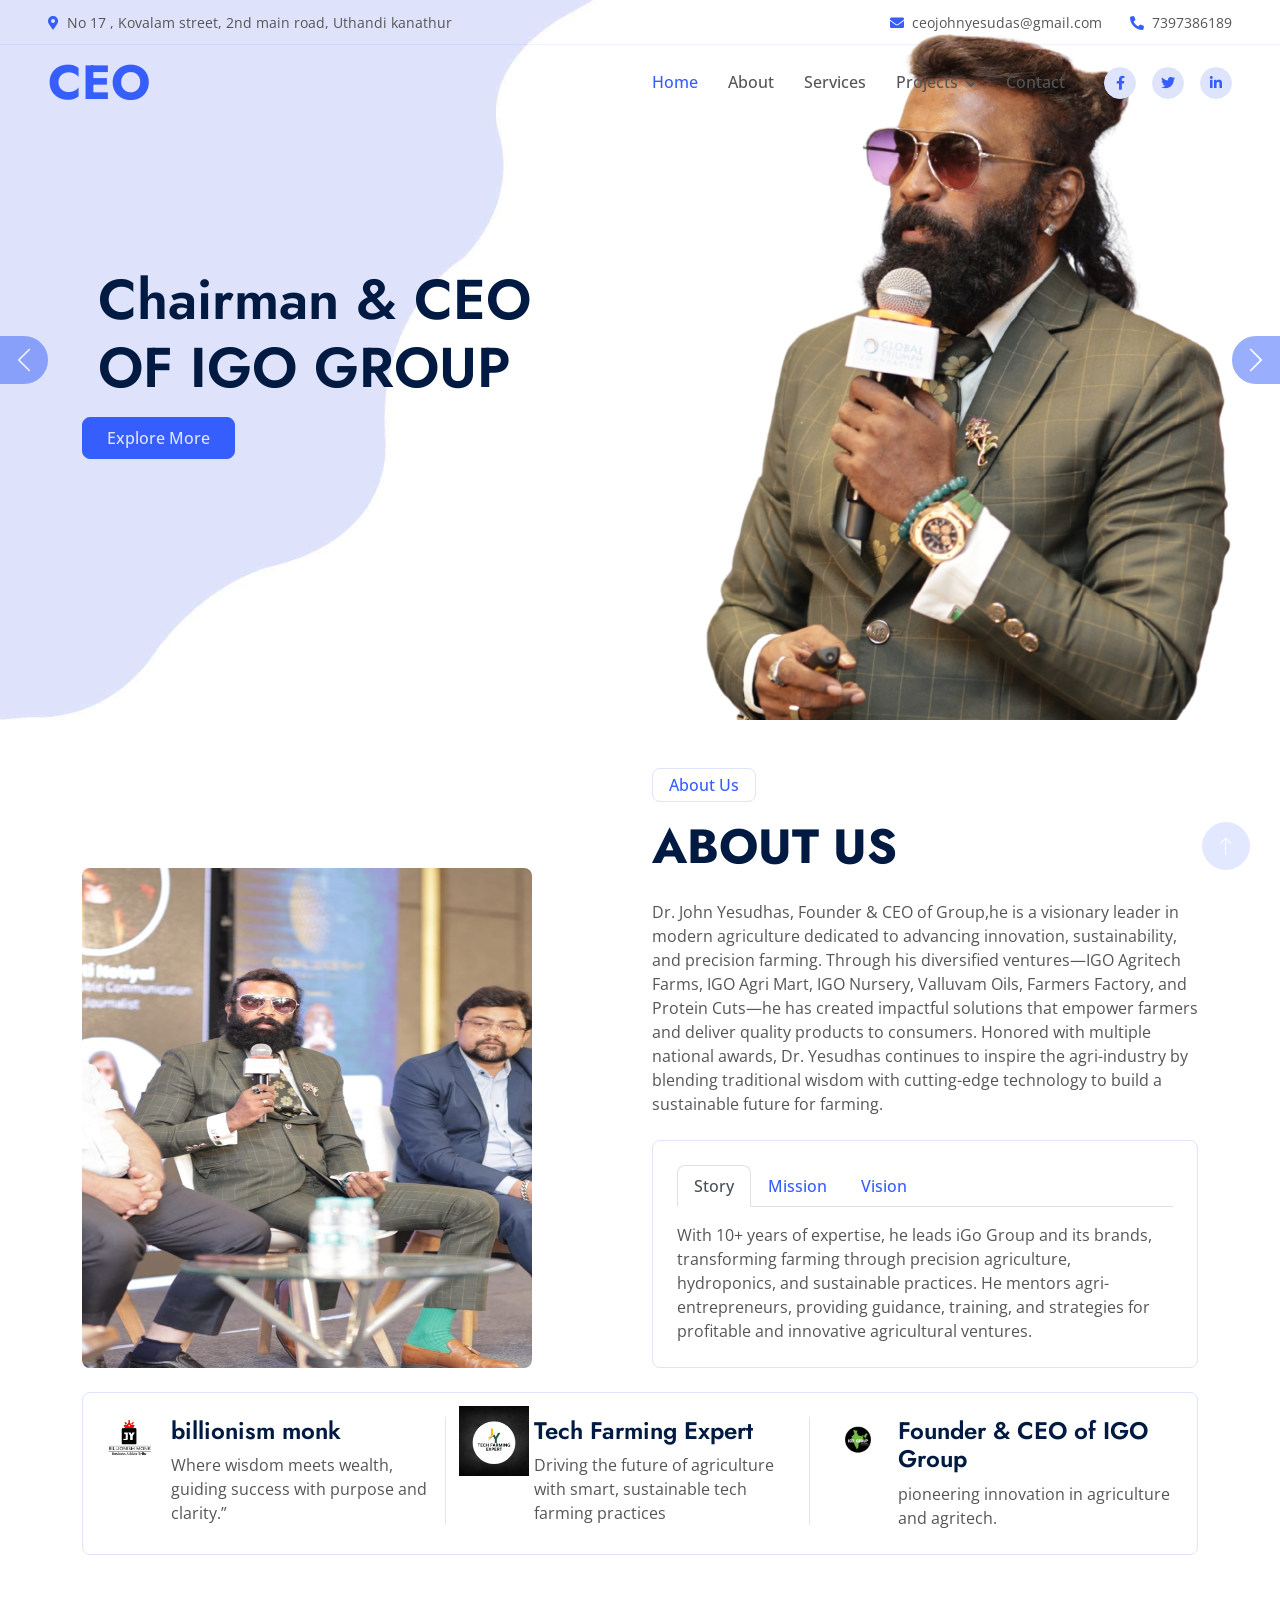
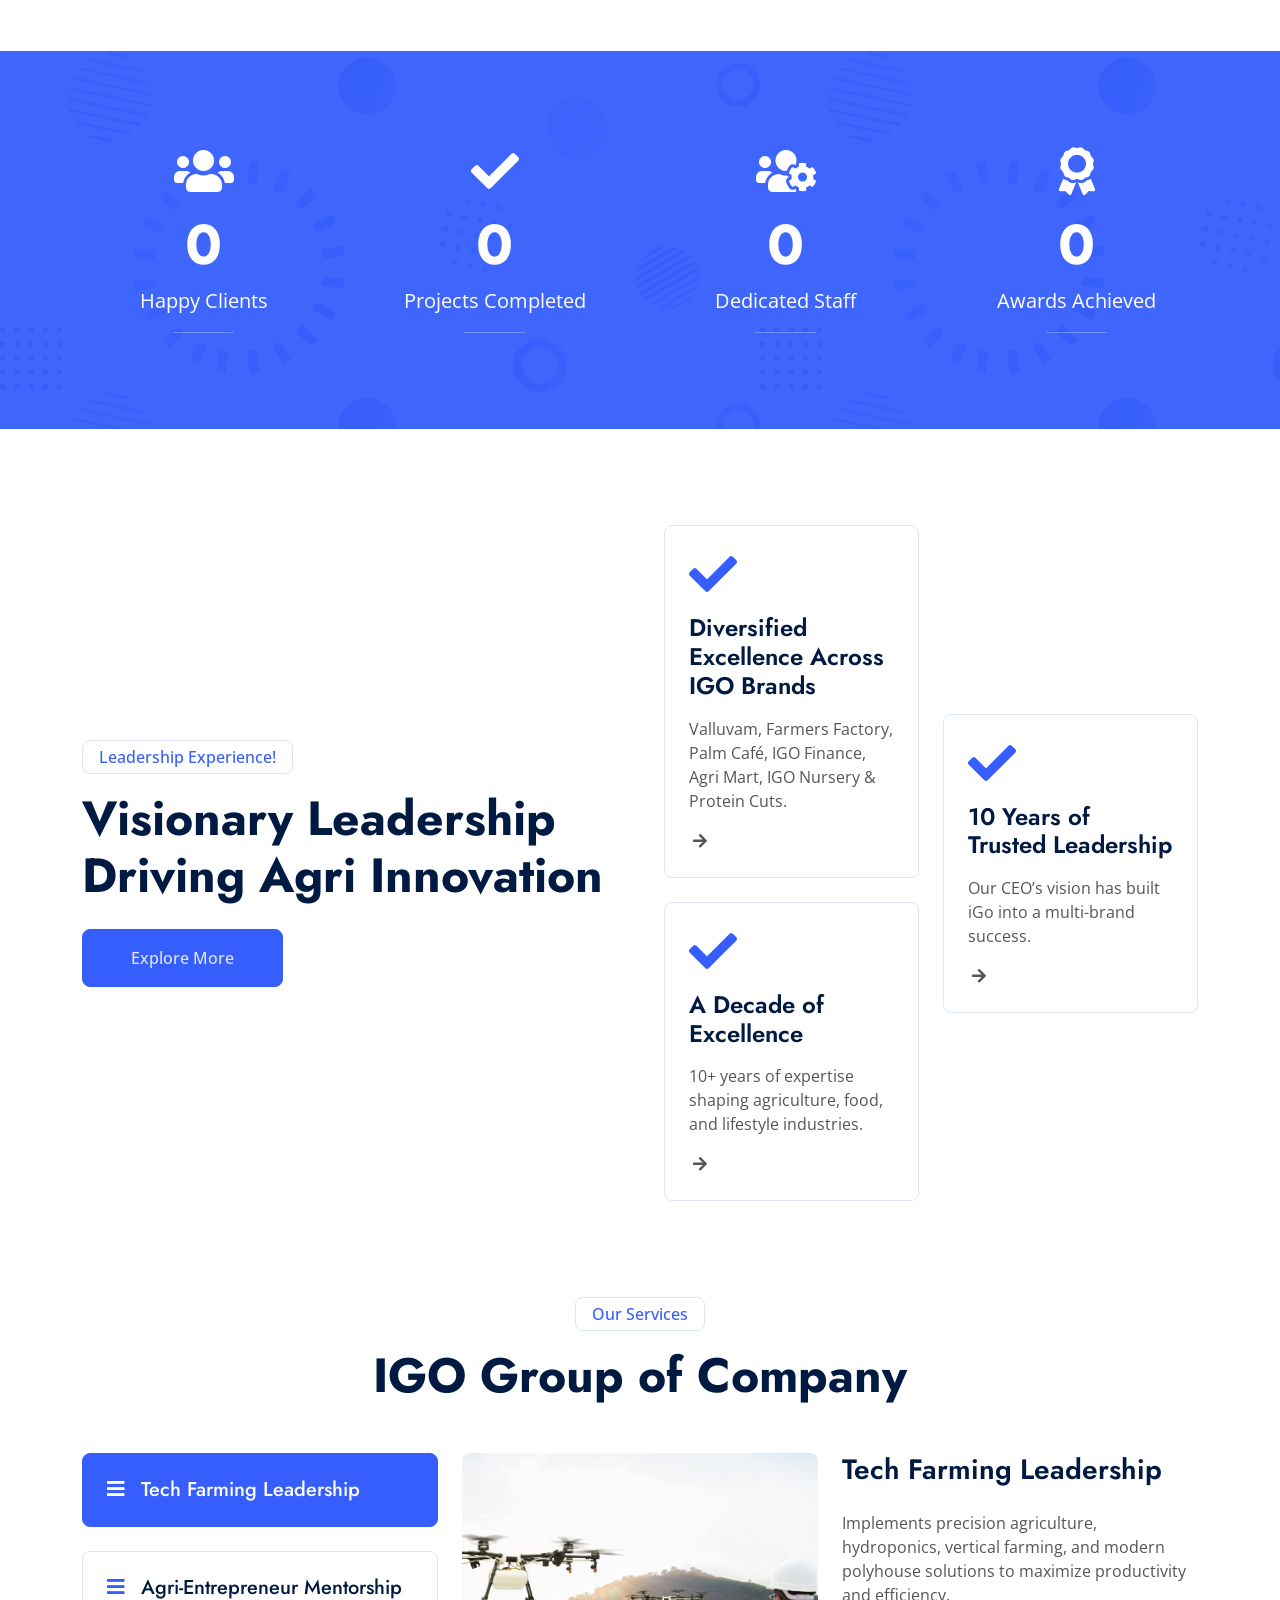
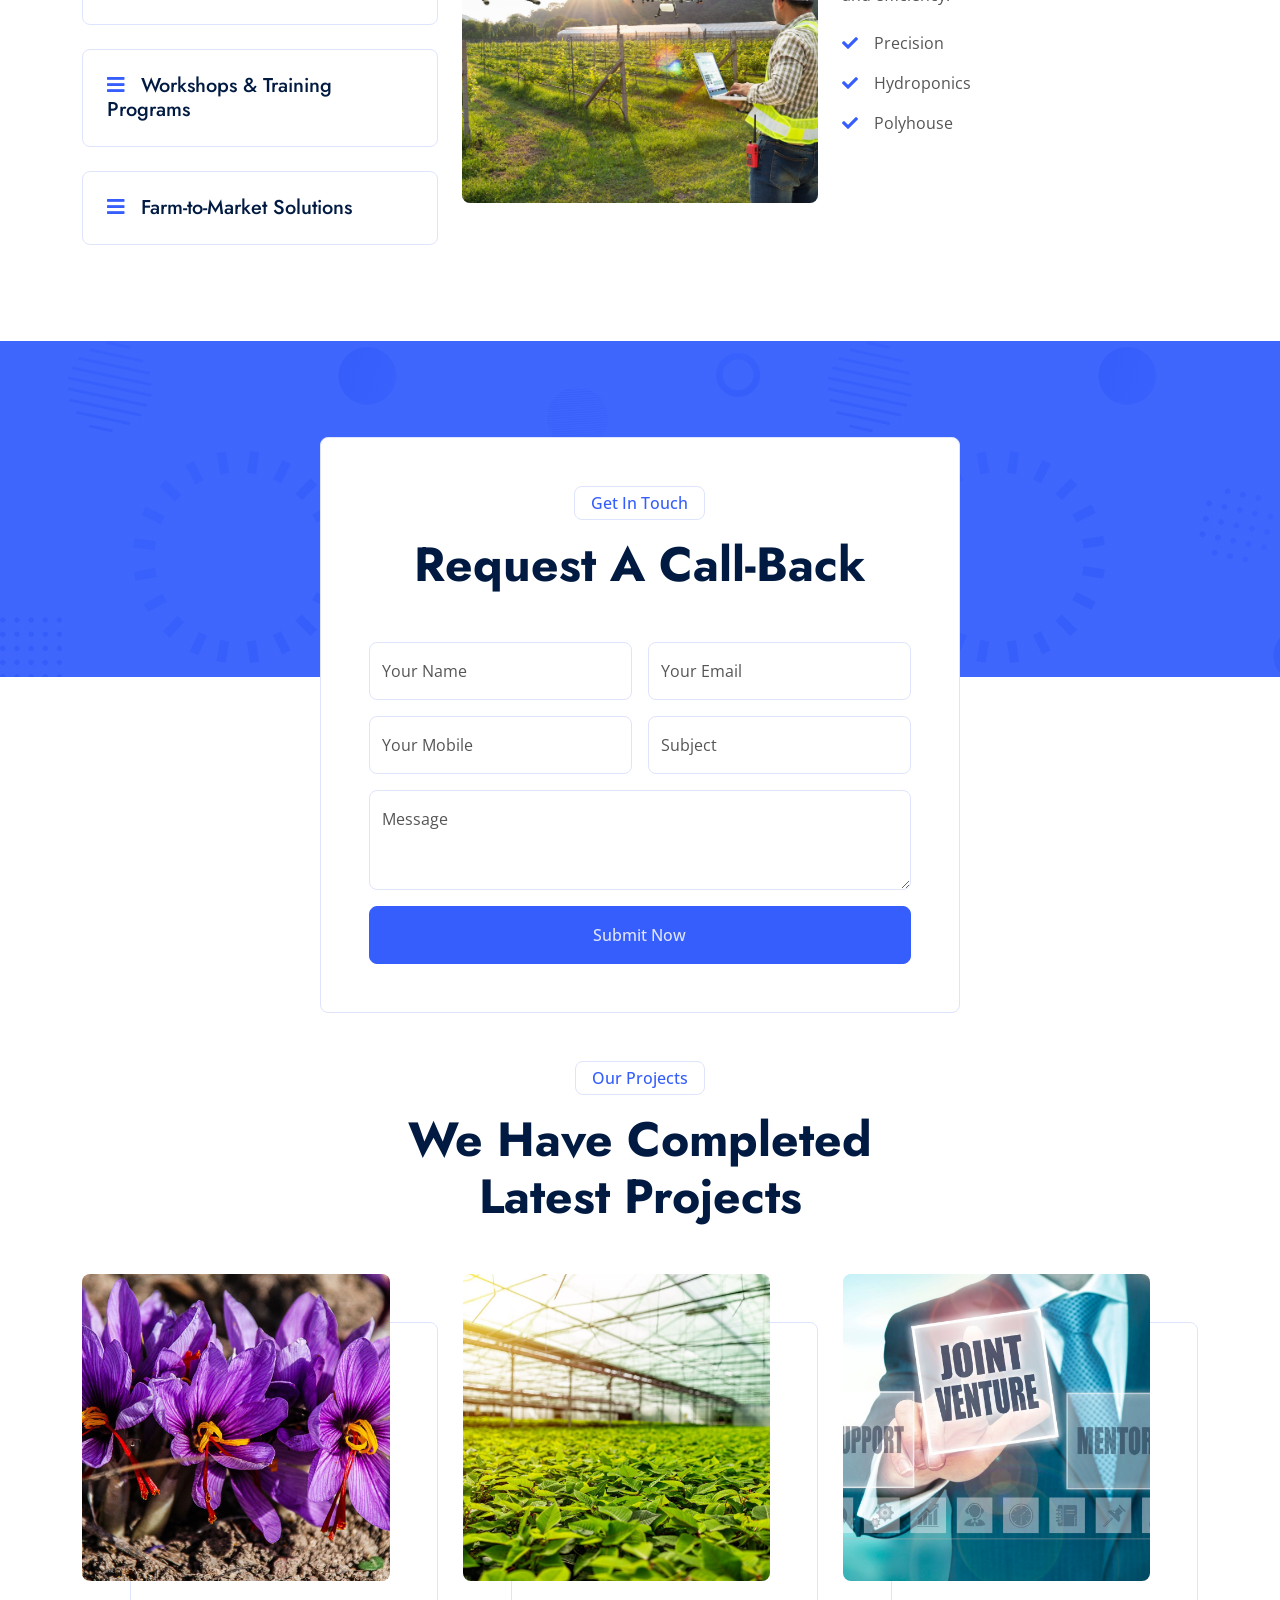
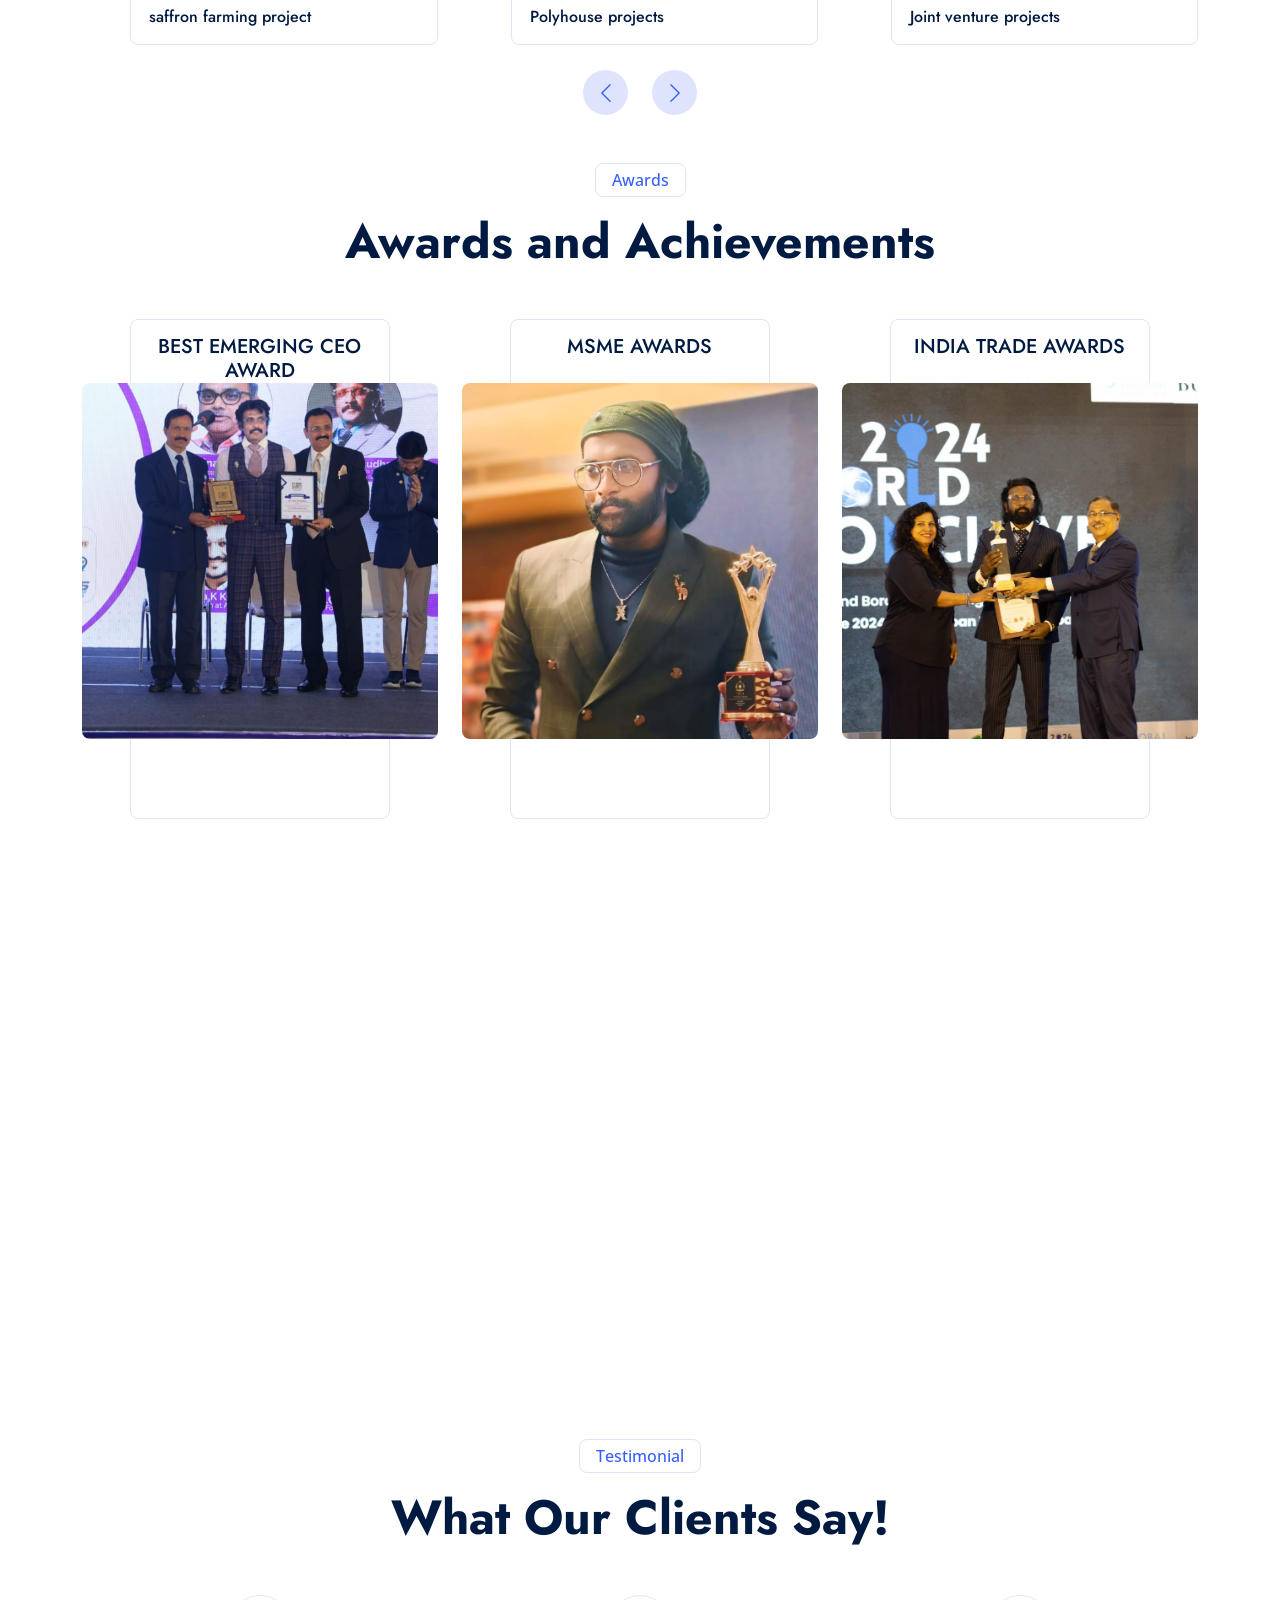
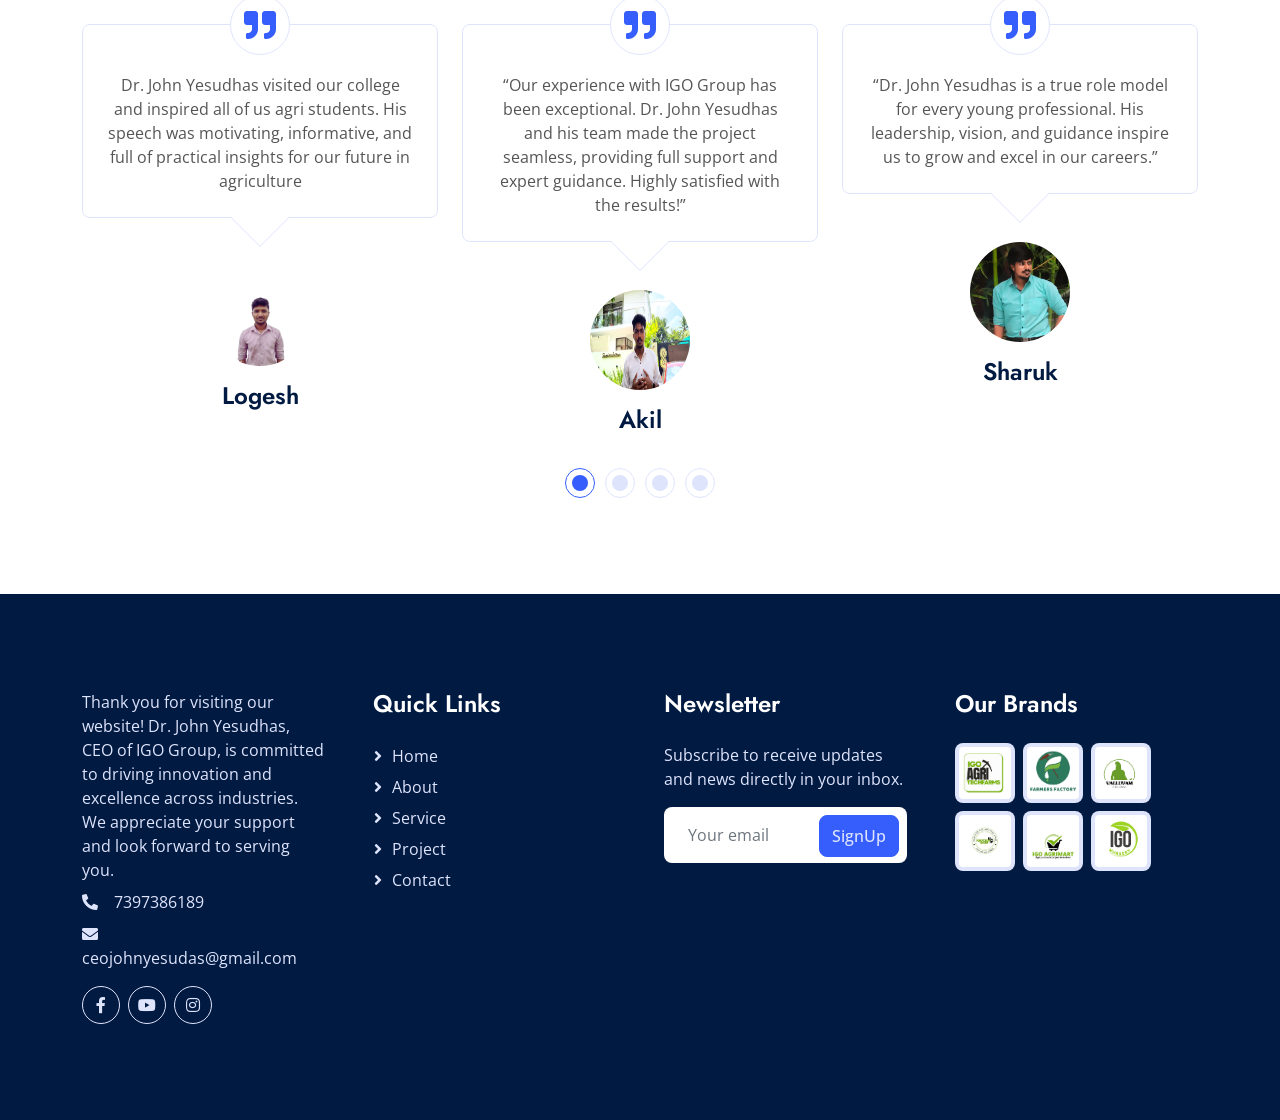
==== commit 4dadca98: "Update index.html" ====
--- a/index.html
+++ b/index.html
@@ -103,55 +103,57 @@
 
 
     <!-- Carousel Start -->
-    <div class="container-fluid p-0 mb-5 wow fadeIn" data-wow-delay="0.1s">
-        <div id="header-carousel" class="carousel slide carousel-fade" data-bs-ride="carousel">
-            <div class="carousel-inner">
-                <div class="carousel-item active">
-                    <img class="w-100" src="img/slider1.jpg" alt="Image">
-                    <div class="carousel-caption">
-                        <div class="container">
-                            <div class="row justify-content-start">
-                                <div class="col-lg-8">
-                                    <p
-                                        class="d-inline-block border border-white rounded text-primary fw-semi-bold py-1 px-3 animated slideInDown">
-                                        Hello!</p>
-                                    <h1 class="display-1 mb-4 animated slideInDown">Chairman & CEO OF IGO GROUP
-                                    </h1>
-                                    <a href="#" class="btn btn-primary py-3 px-5 animated slideInDown">Explore More</a>
-                                </div>
-                            </div>
-                        </div>
-                    </div>
-                </div>
-                <div class="carousel-item">
-                    <img class="w-100" src="img/slider2.jpg" alt="Image">
-                    <div class="carousel-caption">
-                        <div class="container">
-                            <div class="row justify-content-start">
-                                <div class="col-lg-7">
-                                    <p
-                                        class="d-inline-block border border-white rounded text-primary fw-semi-bold py-1 px-3 animated slideInDown">
-                                        Hello</p>
-                                    <h1 class="display-1 mb-4 animated slideInDown">Tech Farming Expert|TEDX Speaker
-                                    </h1>
-                                    <a href="" class="btn btn-primary py-3 px-5 animated slideInDown">Explore More</a>
-                                </div>
-                            </div>
-                        </div>
-                    </div>
-                </div>
-            </div>
-            <button class="carousel-control-prev" type="button" data-bs-target="#header-carousel" data-bs-slide="prev">
-                <span class="carousel-control-prev-icon" aria-hidden="true"></span>
-                <span class="visually-hidden">Previous</span>
-            </button>
-            <button class="carousel-control-next" type="button" data-bs-target="#header-carousel" data-bs-slide="next">
-                <span class="carousel-control-next-icon" aria-hidden="true"></span>
-                <span class="visually-hidden">Next</span>
-            </button>
-        </div>
-    </div>
-    <!-- Carousel End -->
+    <div id="carouselExampleControls" class="carousel slide" data-bs-ride="carousel">
+        <div class="carousel-inner">
+
+            <!-- First Slide -->
+            <div class="carousel-item active">
+                <img src="img/slider1.jpg" class="d-block w-100" alt="...">
+                <div class="carousel-caption d-flex flex-column justify-content-center h-100 text-start">
+                    <div class="container">
+                        <div class="col-lg-8" style="margin-top: 5px;">
+                            <h3 class="display-4 display-md-1 mb-3 animated slideInDown" style="margin-left: 16px;">
+                                Chairman & CEO<br> OF IGO GROUP
+                            </h3>
+                            <a href="#" class="btn btn-primary py-2 px-4 animated slideInDown">
+                                Explore More
+                            </a>
+                        </div>
+                    </div>
+                </div>
+            </div>
+
+            <!-- Second Slide -->
+            <div class="carousel-item" style="margin-top: 5px;">
+                <img src="img/slider2.jpg" class="d-block w-100" alt="...">
+                <div class="carousel-caption d-flex flex-column justify-content-center h-100 text-start">
+                    <div class="container">
+                        <div class="col-lg-7">
+                            <h6 class="display-4 display-md-1 mb-3 mt-4 animated slideInDown" style="margin-left: 16px;">
+                                Tech Farming<br> Expert|<br>TEDX Speaker
+                            </h6>
+                            <a href="#" class="btn btn-primary py-2 px-4 animated slideInDown">
+                                Explore More
+                            </a>
+                        </div>
+                    </div>
+                </div>
+            </div>
+
+        </div>
+
+        <!-- Controls -->
+        <button class="carousel-control-prev" type="button" data-bs-target="#carouselExampleControls"
+            data-bs-slide="prev">
+            <span class="carousel-control-prev-icon"></span>
+            <span class="visually-hidden">Previous</span>
+        </button>
+        <button class="carousel-control-next" type="button" data-bs-target="#carouselExampleControls"
+            data-bs-slide="next">
+            <span class="carousel-control-next-icon"></span>
+            <span class="visually-hidden">Next</span>
+        </button>
+    </div>    <!-- Carousel End -->
 
 
     <!-- About Start -->
@@ -875,4 +877,4 @@
     <script src="js/main.js"></script>
 </body>
 
-</html>+</html>
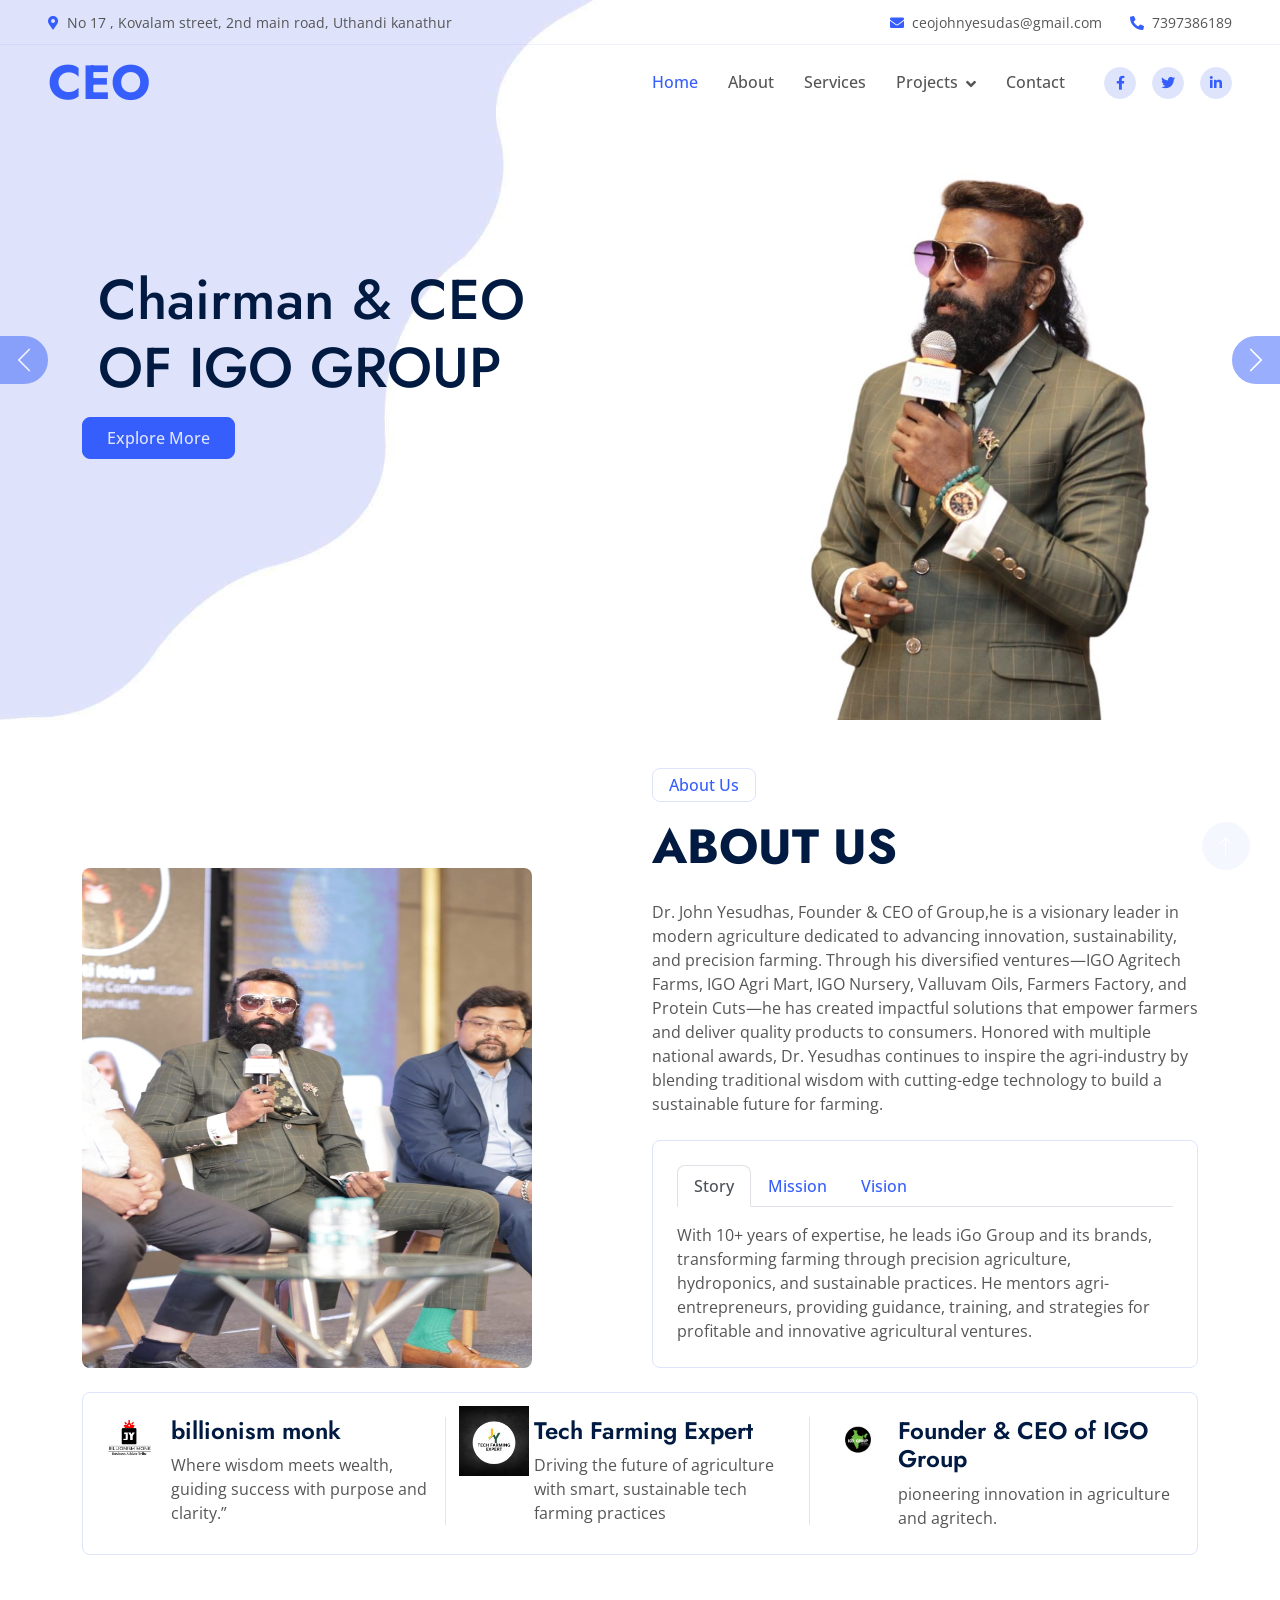
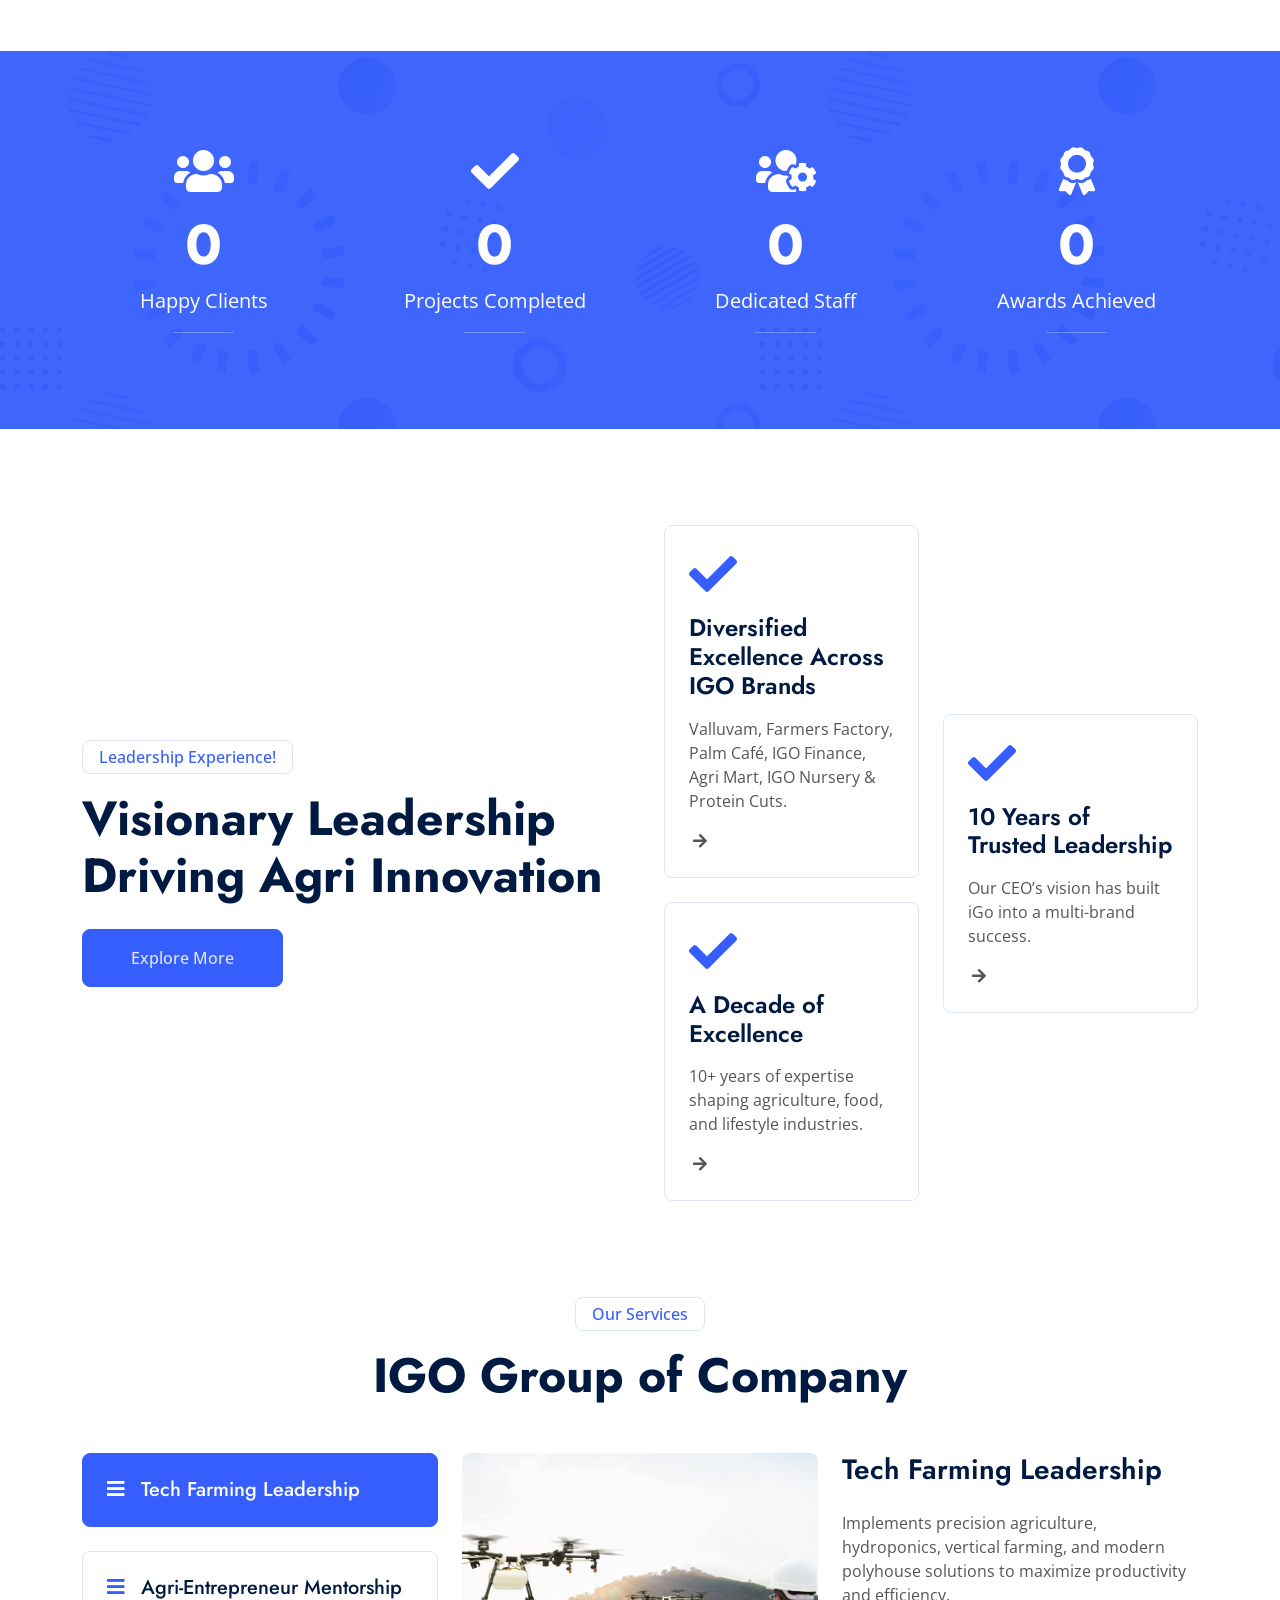
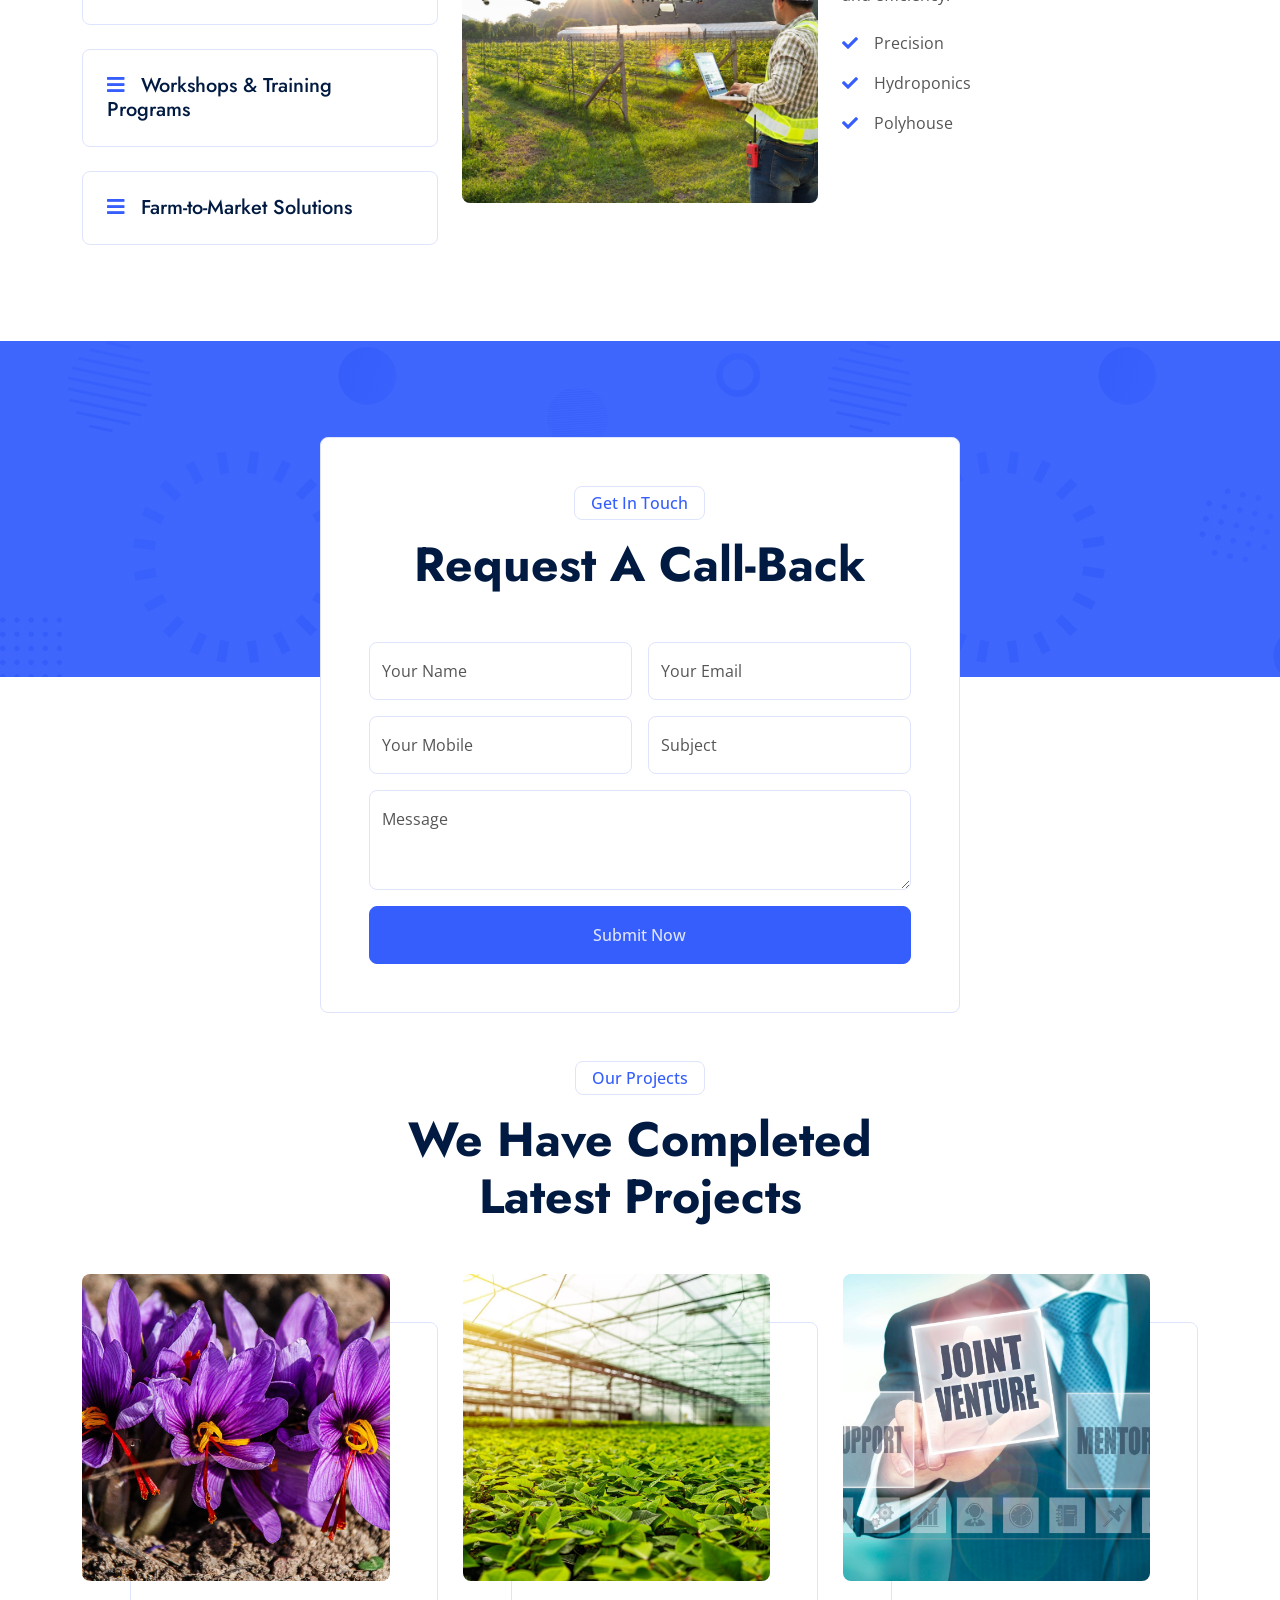
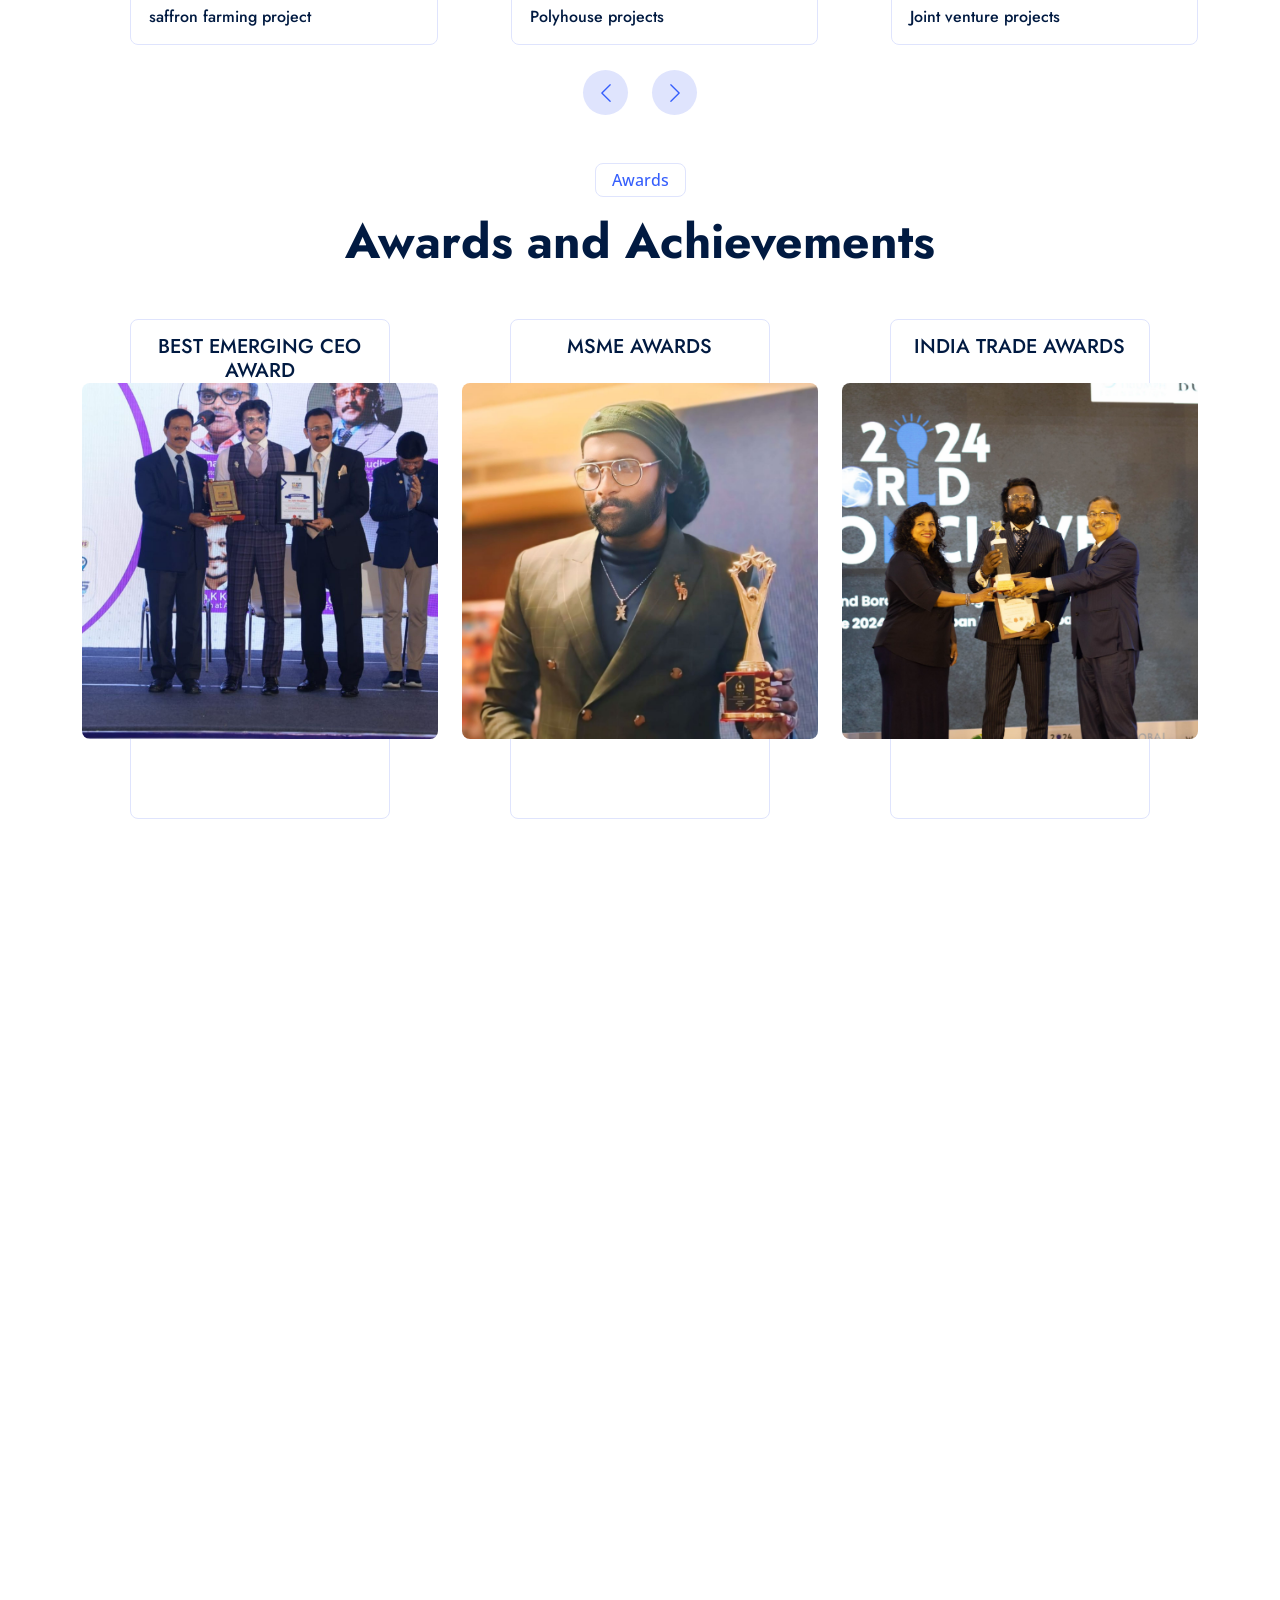
==== commit c3946d75: "Update index.html" ====
--- a/index.html
+++ b/index.html
@@ -112,9 +112,9 @@
                 <div class="carousel-caption d-flex flex-column justify-content-center h-100 text-start">
                     <div class="container">
                         <div class="col-lg-8" style="margin-top: 5px;">
-                            <h3 class="display-4 display-md-1 mb-3 animated slideInDown" style="margin-left: 16px;">
+                            <h6 class="display-4 display-md-1 mb-3 animated slideInDown" style="margin-left: 16px;">
                                 Chairman & CEO<br> OF IGO GROUP
-                            </h3>
+                            </h6>
                             <a href="#" class="btn btn-primary py-2 px-4 animated slideInDown">
                                 Explore More
                             </a>
